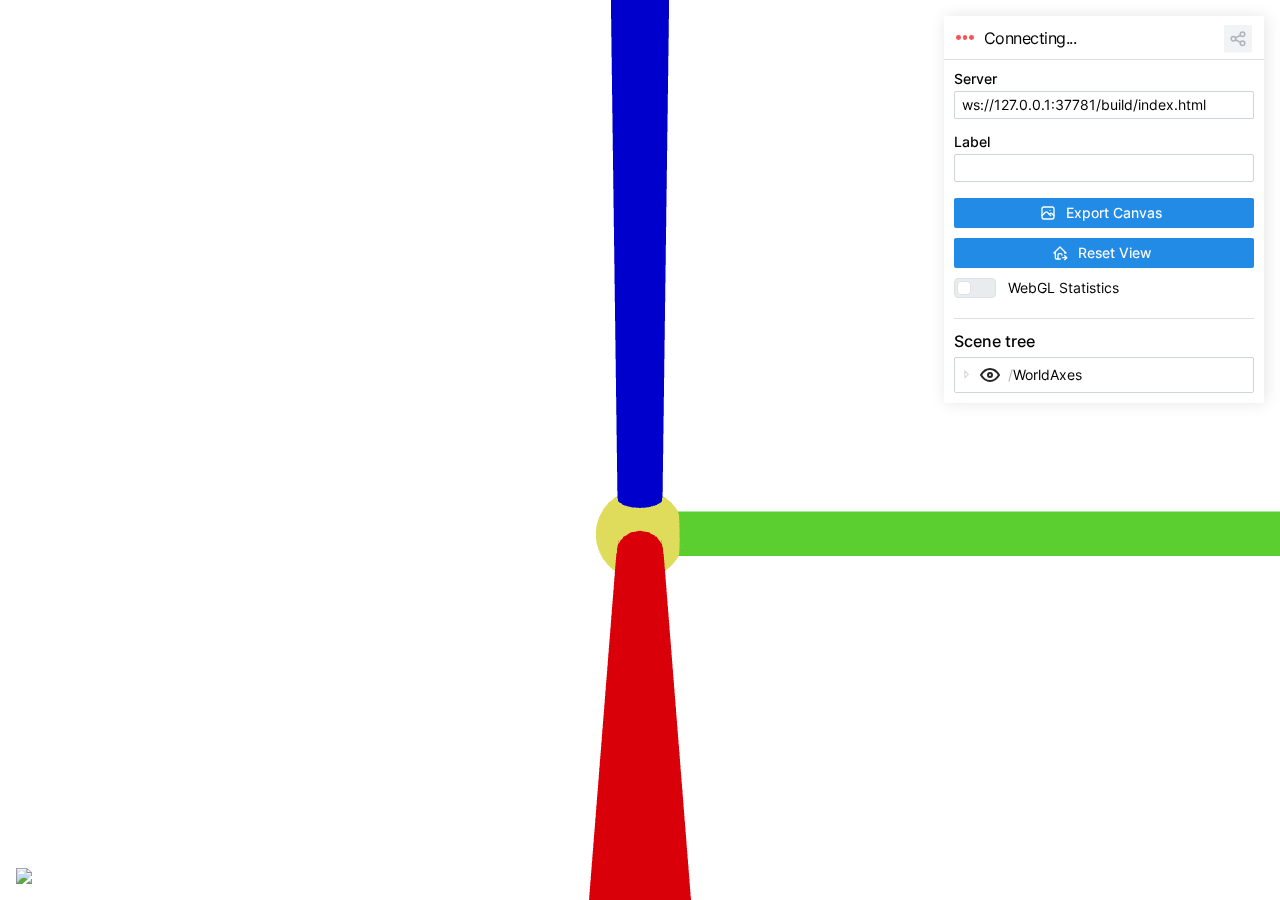
==== build/index.html @ a9a66d9d "init test" ====
<!doctype html>
<html lang="en">
  <head>
    <!-- Google tag (gtag.js) -->
    <script
      async
      src="https://www.googletagmanager.com/gtag/js?id=G-662WDGHPZZ"
    ></script>
    <script>
      window.dataLayer = window.dataLayer || [];
      function gtag() {
        dataLayer.push(arguments);
      }
      gtag("js", new Date());

      gtag("config", "G-662WDGHPZZ");
    </script>
    <meta charset="utf-8" />
    <link rel="icon" href="/build/logo.svg" />
    <meta name="viewport" content="width=device-width, initial-scale=1" />
    <meta name="theme-color" content="#000000" />
    <meta name="description" content="Viser client" />
    <!--
      manifest.json provides metadata used when your web app is installed on a
      user's mobile device or desktop. See https://developers.google.com/web/fundamentals/web-app-manifest/
    -->
    <link rel="manifest" href="/build/manifest.json" />
    <title>Viser</title>
    <script type="module" crossorigin src="/build/assets/index-DfeynTEo.js"></script>
    <link rel="stylesheet" crossorigin href="/build/assets/index-ChC0Esuk.css">
  </head>
  <body>
    <noscript>You need to enable JavaScript to run this app.</noscript>
    <div id="root"></div>
  </body>
</html>
---- build/assets/index-ChC0Esuk.css ----
*,*:before,*:after{box-sizing:border-box}input,button,textarea,select{font:inherit}button,select{text-transform:none}body{margin:0;font-family:var(--mantine-font-family);font-size:var(--mantine-font-size-md);line-height:var(--mantine-line-height);background-color:var(--mantine-color-body);color:var(--mantine-color-text);-webkit-font-smoothing:var(--mantine-webkit-font-smoothing);-moz-osx-font-smoothing:var(--mantine-moz-font-smoothing)}@media screen and (max-device-width: 31.25em){body{-webkit-text-size-adjust:100%}}@media (prefers-reduced-motion: reduce){[data-respect-reduced-motion] [data-reduce-motion]{transition:none;animation:none}}[data-mantine-color-scheme=light] .mantine-light-hidden,[data-mantine-color-scheme=dark] .mantine-dark-hidden{display:none}.mantine-focus-auto:focus-visible{outline:2px solid var(--mantine-primary-color-filled);outline-offset:calc(.125rem * var(--mantine-scale))}.mantine-focus-always:focus{outline:2px solid var(--mantine-primary-color-filled);outline-offset:calc(.125rem * var(--mantine-scale))}.mantine-focus-never:focus{outline:none}.mantine-active:active{transform:translateY(calc(.0625rem * var(--mantine-scale)))}:where([dir=rtl]) .mantine-rotate-rtl{transform:rotate(180deg)}:root{color-scheme:var(--mantine-color-scheme);--mantine-z-index-app: 100;--mantine-z-index-modal: 200;--mantine-z-index-popover: 300;--mantine-z-index-overlay: 400;--mantine-z-index-max: 9999;--mantine-scale: 1;--mantine-cursor-type: default;--mantine-webkit-font-smoothing: antialiased;--mantine-color-scheme: light dark;--mantine-moz-font-smoothing: grayscale;--mantine-color-white: #fff;--mantine-color-black: #000;--mantine-line-height: 1.55;--mantine-font-family: -apple-system, BlinkMacSystemFont, Segoe UI, Roboto, Helvetica, Arial, sans-serif, Apple Color Emoji, Segoe UI Emoji;--mantine-font-family-monospace: ui-monospace, SFMono-Regular, Menlo, Monaco, Consolas, Liberation Mono, Courier New, monospace;--mantine-font-family-headings: -apple-system, BlinkMacSystemFont, Segoe UI, Roboto, Helvetica, Arial, sans-serif, Apple Color Emoji, Segoe UI Emoji;--mantine-heading-font-weight: 700;--mantine-radius-default: calc(.25rem * var(--mantine-scale));--mantine-primary-color-0: var(--mantine-color-blue-0);--mantine-primary-color-1: var(--mantine-color-blue-1);--mantine-primary-color-2: var(--mantine-color-blue-2);--mantine-primary-color-3: var(--mantine-color-blue-3);--mantine-primary-color-4: var(--mantine-color-blue-4);--mantine-primary-color-5: var(--mantine-color-blue-5);--mantine-primary-color-6: var(--mantine-color-blue-6);--mantine-primary-color-7: var(--mantine-color-blue-7);--mantine-primary-color-8: var(--mantine-color-blue-8);--mantine-primary-color-9: var(--mantine-color-blue-9);--mantine-primary-color-filled: var(--mantine-color-blue-filled);--mantine-primary-color-filled-hover: var(--mantine-color-blue-filled-hover);--mantine-primary-color-light: var(--mantine-color-blue-light);--mantine-primary-color-light-hover: var(--mantine-color-blue-light-hover);--mantine-primary-color-light-color: var(--mantine-color-blue-light-color);--mantine-breakpoint-xs: 36em;--mantine-breakpoint-sm: 48em;--mantine-breakpoint-md: 62em;--mantine-breakpoint-lg: 75em;--mantine-breakpoint-xl: 88em;--mantine-spacing-xs: calc(.625rem * var(--mantine-scale));--mantine-spacing-sm: calc(.75rem * var(--mantine-scale));--mantine-spacing-md: calc(1rem * var(--mantine-scale));--mantine-spacing-lg: calc(1.25rem * var(--mantine-scale));--mantine-spacing-xl: calc(2rem * var(--mantine-scale));--mantine-font-size-xs: calc(.75rem * var(--mantine-scale));--mantine-font-size-sm: calc(.875rem * var(--mantine-scale));--mantine-font-size-md: calc(1rem * var(--mantine-scale));--mantine-font-size-lg: calc(1.125rem * var(--mantine-scale));--mantine-font-size-xl: calc(1.25rem * var(--mantine-scale));--mantine-line-height-xs: 1.4;--mantine-line-height-sm: 1.45;--mantine-line-height-md: 1.55;--mantine-line-height-lg: 1.6;--mantine-line-height-xl: 1.65;--mantine-shadow-xs: 0 calc(.0625rem * var(--mantine-scale)) calc(.1875rem * var(--mantine-scale)) rgba(0, 0, 0, .05), 0 calc(.0625rem * var(--mantine-scale)) calc(.125rem * var(--mantine-scale)) rgba(0, 0, 0, .1);--mantine-shadow-sm: 0 calc(.0625rem * var(--mantine-scale)) calc(.1875rem * var(--mantine-scale)) rgba(0, 0, 0, .05), rgba(0, 0, 0, .05) 0 calc(.625rem * var(--mantine-scale)) calc(.9375rem * var(--mantine-scale)) calc(-.3125rem * var(--mantine-scale)), rgba(0, 0, 0, .04) 0 calc(.4375rem * var(--mantine-scale)) calc(.4375rem * var(--mantine-scale)) calc(-.3125rem * var(--mantine-scale));--mantine-shadow-md: 0 calc(.0625rem * var(--mantine-scale)) calc(.1875rem * var(--mantine-scale)) rgba(0, 0, 0, .05), rgba(0, 0, 0, .05) 0 calc(1.25rem * var(--mantine-scale)) calc(1.5625rem * var(--mantine-scale)) calc(-.3125rem * var(--mantine-scale)), rgba(0, 0, 0, .04) 0 calc(.625rem * var(--mantine-scale)) calc(.625rem * var(--mantine-scale)) calc(-.3125rem * var(--mantine-scale));--mantine-shadow-lg: 0 calc(.0625rem * var(--mantine-scale)) calc(.1875rem * var(--mantine-scale)) rgba(0, 0, 0, .05), rgba(0, 0, 0, .05) 0 calc(1.75rem * var(--mantine-scale)) calc(1.4375rem * var(--mantine-scale)) calc(-.4375rem * var(--mantine-scale)), rgba(0, 0, 0, .04) 0 calc(.75rem * var(--mantine-scale)) calc(.75rem * var(--mantine-scale)) calc(-.4375rem * var(--mantine-scale));--mantine-shadow-xl: 0 calc(.0625rem * var(--mantine-scale)) calc(.1875rem * var(--mantine-scale)) rgba(0, 0, 0, .05), rgba(0, 0, 0, .05) 0 calc(2.25rem * var(--mantine-scale)) calc(1.75rem * var(--mantine-scale)) calc(-.4375rem * var(--mantine-scale)), rgba(0, 0, 0, .04) 0 calc(1.0625rem * var(--mantine-scale)) calc(1.0625rem * var(--mantine-scale)) calc(-.4375rem * var(--mantine-scale));--mantine-radius-xs: calc(.125rem * var(--mantine-scale));--mantine-radius-sm: calc(.25rem * var(--mantine-scale));--mantine-radius-md: calc(.5rem * var(--mantine-scale));--mantine-radius-lg: calc(1rem * var(--mantine-scale));--mantine-radius-xl: calc(2rem * var(--mantine-scale));--mantine-color-dark-0: #c9c9c9;--mantine-color-dark-1: #b8b8b8;--mantine-color-dark-2: #828282;--mantine-color-dark-3: #696969;--mantine-color-dark-4: #424242;--mantine-color-dark-5: #3b3b3b;--mantine-color-dark-6: #2e2e2e;--mantine-color-dark-7: #242424;--mantine-color-dark-8: #1f1f1f;--mantine-color-dark-9: #141414;--mantine-color-gray-0: #f8f9fa;--mantine-color-gray-1: #f1f3f5;--mantine-color-gray-2: #e9ecef;--mantine-color-gray-3: #dee2e6;--mantine-color-gray-4: #ced4da;--mantine-color-gray-5: #adb5bd;--mantine-color-gray-6: #868e96;--mantine-color-gray-7: #495057;--mantine-color-gray-8: #343a40;--mantine-color-gray-9: #212529;--mantine-color-red-0: #fff5f5;--mantine-color-red-1: #ffe3e3;--mantine-color-red-2: #ffc9c9;--mantine-color-red-3: #ffa8a8;--mantine-color-red-4: #ff8787;--mantine-color-red-5: #ff6b6b;--mantine-color-red-6: #fa5252;--mantine-color-red-7: #f03e3e;--mantine-color-red-8: #e03131;--mantine-color-red-9: #c92a2a;--mantine-color-pink-0: #fff0f6;--mantine-color-pink-1: #ffdeeb;--mantine-color-pink-2: #fcc2d7;--mantine-color-pink-3: #faa2c1;--mantine-color-pink-4: #f783ac;--mantine-color-pink-5: #f06595;--mantine-color-pink-6: #e64980;--mantine-color-pink-7: #d6336c;--mantine-color-pink-8: #c2255c;--mantine-color-pink-9: #a61e4d;--mantine-color-grape-0: #f8f0fc;--mantine-color-grape-1: #f3d9fa;--mantine-color-grape-2: #eebefa;--mantine-color-grape-3: #e599f7;--mantine-color-grape-4: #da77f2;--mantine-color-grape-5: #cc5de8;--mantine-color-grape-6: #be4bdb;--mantine-color-grape-7: #ae3ec9;--mantine-color-grape-8: #9c36b5;--mantine-color-grape-9: #862e9c;--mantine-color-violet-0: #f3f0ff;--mantine-color-violet-1: #e5dbff;--mantine-color-violet-2: #d0bfff;--mantine-color-violet-3: #b197fc;--mantine-color-violet-4: #9775fa;--mantine-color-violet-5: #845ef7;--mantine-color-violet-6: #7950f2;--mantine-color-violet-7: #7048e8;--mantine-color-violet-8: #6741d9;--mantine-color-violet-9: #5f3dc4;--mantine-color-indigo-0: #edf2ff;--mantine-color-indigo-1: #dbe4ff;--mantine-color-indigo-2: #bac8ff;--mantine-color-indigo-3: #91a7ff;--mantine-color-indigo-4: #748ffc;--mantine-color-indigo-5: #5c7cfa;--mantine-color-indigo-6: #4c6ef5;--mantine-color-indigo-7: #4263eb;--mantine-color-indigo-8: #3b5bdb;--mantine-color-indigo-9: #364fc7;--mantine-color-blue-0: #e7f5ff;--mantine-color-blue-1: #d0ebff;--mantine-color-blue-2: #a5d8ff;--mantine-color-blue-3: #74c0fc;--mantine-color-blue-4: #4dabf7;--mantine-color-blue-5: #339af0;--mantine-color-blue-6: #228be6;--mantine-color-blue-7: #1c7ed6;--mantine-color-blue-8: #1971c2;--mantine-color-blue-9: #1864ab;--mantine-color-cyan-0: #e3fafc;--mantine-color-cyan-1: #c5f6fa;--mantine-color-cyan-2: #99e9f2;--mantine-color-cyan-3: #66d9e8;--mantine-color-cyan-4: #3bc9db;--mantine-color-cyan-5: #22b8cf;--mantine-color-cyan-6: #15aabf;--mantine-color-cyan-7: #1098ad;--mantine-color-cyan-8: #0c8599;--mantine-color-cyan-9: #0b7285;--mantine-color-teal-0: #e6fcf5;--mantine-color-teal-1: #c3fae8;--mantine-color-teal-2: #96f2d7;--mantine-color-teal-3: #63e6be;--mantine-color-teal-4: #38d9a9;--mantine-color-teal-5: #20c997;--mantine-color-teal-6: #12b886;--mantine-color-teal-7: #0ca678;--mantine-color-teal-8: #099268;--mantine-color-teal-9: #087f5b;--mantine-color-green-0: #ebfbee;--mantine-color-green-1: #d3f9d8;--mantine-color-green-2: #b2f2bb;--mantine-color-green-3: #8ce99a;--mantine-color-green-4: #69db7c;--mantine-color-green-5: #51cf66;--mantine-color-green-6: #40c057;--mantine-color-green-7: #37b24d;--mantine-color-green-8: #2f9e44;--mantine-color-green-9: #2b8a3e;--mantine-color-lime-0: #f4fce3;--mantine-color-lime-1: #e9fac8;--mantine-color-lime-2: #d8f5a2;--mantine-color-lime-3: #c0eb75;--mantine-color-lime-4: #a9e34b;--mantine-color-lime-5: #94d82d;--mantine-color-lime-6: #82c91e;--mantine-color-lime-7: #74b816;--mantine-color-lime-8: #66a80f;--mantine-color-lime-9: #5c940d;--mantine-color-yellow-0: #fff9db;--mantine-color-yellow-1: #fff3bf;--mantine-color-yellow-2: #ffec99;--mantine-color-yellow-3: #ffe066;--mantine-color-yellow-4: #ffd43b;--mantine-color-yellow-5: #fcc419;--mantine-color-yellow-6: #fab005;--mantine-color-yellow-7: #f59f00;--mantine-color-yellow-8: #f08c00;--mantine-color-yellow-9: #e67700;--mantine-color-orange-0: #fff4e6;--mantine-color-orange-1: #ffe8cc;--mantine-color-orange-2: #ffd8a8;--mantine-color-orange-3: #ffc078;--mantine-color-orange-4: #ffa94d;--mantine-color-orange-5: #ff922b;--mantine-color-orange-6: #fd7e14;--mantine-color-orange-7: #f76707;--mantine-color-orange-8: #e8590c;--mantine-color-orange-9: #d9480f;--mantine-h1-font-size: calc(2.125rem * var(--mantine-scale));--mantine-h1-line-height: 1.3;--mantine-h1-font-weight: 700;--mantine-h2-font-size: calc(1.625rem * var(--mantine-scale));--mantine-h2-line-height: 1.35;--mantine-h2-font-weight: 700;--mantine-h3-font-size: calc(1.375rem * var(--mantine-scale));--mantine-h3-line-height: 1.4;--mantine-h3-font-weight: 700;--mantine-h4-font-size: calc(1.125rem * var(--mantine-scale));--mantine-h4-line-height: 1.45;--mantine-h4-font-weight: 700;--mantine-h5-font-size: calc(1rem * var(--mantine-scale));--mantine-h5-line-height: 1.5;--mantine-h5-font-weight: 700;--mantine-h6-font-size: calc(.875rem * var(--mantine-scale));--mantine-h6-line-height: 1.5;--mantine-h6-font-weight: 700}:root[data-mantine-color-scheme=dark]{--mantine-color-scheme: dark;--mantine-primary-color-contrast: var(--mantine-color-white);--mantine-color-bright: var(--mantine-color-white);--mantine-color-text: var(--mantine-color-dark-0);--mantine-color-body: var(--mantine-color-dark-7);--mantine-color-error: var(--mantine-color-red-8);--mantine-color-placeholder: var(--mantine-color-dark-3);--mantine-color-anchor: var(--mantine-color-blue-4);--mantine-color-default: var(--mantine-color-dark-6);--mantine-color-default-hover: var(--mantine-color-dark-5);--mantine-color-default-color: var(--mantine-color-white);--mantine-color-default-border: var(--mantine-color-dark-4);--mantine-color-dimmed: var(--mantine-color-dark-2);--mantine-color-dark-text: var(--mantine-color-dark-4);--mantine-color-dark-filled: var(--mantine-color-dark-8);--mantine-color-dark-filled-hover: var(--mantine-color-dark-7);--mantine-color-dark-light: rgba(36, 36, 36, .15);--mantine-color-dark-light-hover: rgba(36, 36, 36, .2);--mantine-color-dark-light-color: var(--mantine-color-dark-3);--mantine-color-dark-outline: var(--mantine-color-dark-4);--mantine-color-dark-outline-hover: rgba(36, 36, 36, .05);--mantine-color-gray-text: var(--mantine-color-gray-4);--mantine-color-gray-filled: var(--mantine-color-gray-8);--mantine-color-gray-filled-hover: var(--mantine-color-gray-9);--mantine-color-gray-light: rgba(134, 142, 150, .15);--mantine-color-gray-light-hover: rgba(134, 142, 150, .2);--mantine-color-gray-light-color: var(--mantine-color-gray-3);--mantine-color-gray-outline: var(--mantine-color-gray-4);--mantine-color-gray-outline-hover: rgba(206, 212, 218, .05);--mantine-color-red-text: var(--mantine-color-red-4);--mantine-color-red-filled: var(--mantine-color-red-8);--mantine-color-red-filled-hover: var(--mantine-color-red-9);--mantine-color-red-light: rgba(250, 82, 82, .15);--mantine-color-red-light-hover: rgba(250, 82, 82, .2);--mantine-color-red-light-color: var(--mantine-color-red-3);--mantine-color-red-outline: var(--mantine-color-red-4);--mantine-color-red-outline-hover: rgba(255, 135, 135, .05);--mantine-color-pink-text: var(--mantine-color-pink-4);--mantine-color-pink-filled: var(--mantine-color-pink-8);--mantine-color-pink-filled-hover: var(--mantine-color-pink-9);--mantine-color-pink-light: rgba(230, 73, 128, .15);--mantine-color-pink-light-hover: rgba(230, 73, 128, .2);--mantine-color-pink-light-color: var(--mantine-color-pink-3);--mantine-color-pink-outline: var(--mantine-color-pink-4);--mantine-color-pink-outline-hover: rgba(247, 131, 172, .05);--mantine-color-grape-text: var(--mantine-color-grape-4);--mantine-color-grape-filled: var(--mantine-color-grape-8);--mantine-color-grape-filled-hover: var(--mantine-color-grape-9);--mantine-color-grape-light: rgba(190, 75, 219, .15);--mantine-color-grape-light-hover: rgba(190, 75, 219, .2);--mantine-color-grape-light-color: var(--mantine-color-grape-3);--mantine-color-grape-outline: var(--mantine-color-grape-4);--mantine-color-grape-outline-hover: rgba(218, 119, 242, .05);--mantine-color-violet-text: var(--mantine-color-violet-4);--mantine-color-violet-filled: var(--mantine-color-violet-8);--mantine-color-violet-filled-hover: var(--mantine-color-violet-9);--mantine-color-violet-light: rgba(121, 80, 242, .15);--mantine-color-violet-light-hover: rgba(121, 80, 242, .2);--mantine-color-violet-light-color: var(--mantine-color-violet-3);--mantine-color-violet-outline: var(--mantine-color-violet-4);--mantine-color-violet-outline-hover: rgba(151, 117, 250, .05);--mantine-color-indigo-text: var(--mantine-color-indigo-4);--mantine-color-indigo-filled: var(--mantine-color-indigo-8);--mantine-color-indigo-filled-hover: var(--mantine-color-indigo-9);--mantine-color-indigo-light: rgba(76, 110, 245, .15);--mantine-color-indigo-light-hover: rgba(76, 110, 245, .2);--mantine-color-indigo-light-color: var(--mantine-color-indigo-3);--mantine-color-indigo-outline: var(--mantine-color-indigo-4);--mantine-color-indigo-outline-hover: rgba(116, 143, 252, .05);--mantine-color-blue-text: var(--mantine-color-blue-4);--mantine-color-blue-filled: var(--mantine-color-blue-8);--mantine-color-blue-filled-hover: var(--mantine-color-blue-9);--mantine-color-blue-light: rgba(34, 139, 230, .15);--mantine-color-blue-light-hover: rgba(34, 139, 230, .2);--mantine-color-blue-light-color: var(--mantine-color-blue-3);--mantine-color-blue-outline: var(--mantine-color-blue-4);--mantine-color-blue-outline-hover: rgba(77, 171, 247, .05);--mantine-color-cyan-text: var(--mantine-color-cyan-4);--mantine-color-cyan-filled: var(--mantine-color-cyan-8);--mantine-color-cyan-filled-hover: var(--mantine-color-cyan-9);--mantine-color-cyan-light: rgba(21, 170, 191, .15);--mantine-color-cyan-light-hover: rgba(21, 170, 191, .2);--mantine-color-cyan-light-color: var(--mantine-color-cyan-3);--mantine-color-cyan-outline: var(--mantine-color-cyan-4);--mantine-color-cyan-outline-hover: rgba(59, 201, 219, .05);--mantine-color-teal-text: var(--mantine-color-teal-4);--mantine-color-teal-filled: var(--mantine-color-teal-8);--mantine-color-teal-filled-hover: var(--mantine-color-teal-9);--mantine-color-teal-light: rgba(18, 184, 134, .15);--mantine-color-teal-light-hover: rgba(18, 184, 134, .2);--mantine-color-teal-light-color: var(--mantine-color-teal-3);--mantine-color-teal-outline: var(--mantine-color-teal-4);--mantine-color-teal-outline-hover: rgba(56, 217, 169, .05);--mantine-color-green-text: var(--mantine-color-green-4);--mantine-color-green-filled: var(--mantine-color-green-8);--mantine-color-green-filled-hover: var(--mantine-color-green-9);--mantine-color-green-light: rgba(64, 192, 87, .15);--mantine-color-green-light-hover: rgba(64, 192, 87, .2);--mantine-color-green-light-color: var(--mantine-color-green-3);--mantine-color-green-outline: var(--mantine-color-green-4);--mantine-color-green-outline-hover: rgba(105, 219, 124, .05);--mantine-color-lime-text: var(--mantine-color-lime-4);--mantine-color-lime-filled: var(--mantine-color-lime-8);--mantine-color-lime-filled-hover: var(--mantine-color-lime-9);--mantine-color-lime-light: rgba(130, 201, 30, .15);--mantine-color-lime-light-hover: rgba(130, 201, 30, .2);--mantine-color-lime-light-color: var(--mantine-color-lime-3);--mantine-color-lime-outline: var(--mantine-color-lime-4);--mantine-color-lime-outline-hover: rgba(169, 227, 75, .05);--mantine-color-yellow-text: var(--mantine-color-yellow-4);--mantine-color-yellow-filled: var(--mantine-color-yellow-8);--mantine-color-yellow-filled-hover: var(--mantine-color-yellow-9);--mantine-color-yellow-light: rgba(250, 176, 5, .15);--mantine-color-yellow-light-hover: rgba(250, 176, 5, .2);--mantine-color-yellow-light-color: var(--mantine-color-yellow-3);--mantine-color-yellow-outline: var(--mantine-color-yellow-4);--mantine-color-yellow-outline-hover: rgba(255, 212, 59, .05);--mantine-color-orange-text: var(--mantine-color-orange-4);--mantine-color-orange-filled: var(--mantine-color-orange-8);--mantine-color-orange-filled-hover: var(--mantine-color-orange-9);--mantine-color-orange-light: rgba(253, 126, 20, .15);--mantine-color-orange-light-hover: rgba(253, 126, 20, .2);--mantine-color-orange-light-color: var(--mantine-color-orange-3);--mantine-color-orange-outline: var(--mantine-color-orange-4);--mantine-color-orange-outline-hover: rgba(255, 169, 77, .05)}:root[data-mantine-color-scheme=light]{--mantine-color-scheme: light;--mantine-color-bright: var(--mantine-color-black);--mantine-color-text: var(--mantine-color-black);--mantine-color-body: var(--mantine-color-white);--mantine-primary-color-contrast: var(--mantine-color-white);--mantine-color-error: var(--mantine-color-red-6);--mantine-color-placeholder: var(--mantine-color-gray-5);--mantine-color-anchor: var(--mantine-primary-color-filled);--mantine-color-default: var(--mantine-color-white);--mantine-color-default-hover: var(--mantine-color-gray-0);--mantine-color-default-color: var(--mantine-color-gray-9);--mantine-color-default-border: var(--mantine-color-gray-4);--mantine-color-dimmed: var(--mantine-color-gray-6);--mantine-color-dark-text: var(--mantine-color-dark-filled);--mantine-color-dark-filled: var(--mantine-color-dark-6);--mantine-color-dark-filled-hover: var(--mantine-color-dark-7);--mantine-color-dark-light: rgba(56, 56, 56, .1);--mantine-color-dark-light-hover: rgba(56, 56, 56, .12);--mantine-color-dark-light-color: var(--mantine-color-dark-6);--mantine-color-dark-outline: var(--mantine-color-dark-6);--mantine-color-dark-outline-hover: rgba(56, 56, 56, .05);--mantine-color-gray-text: var(--mantine-color-gray-filled);--mantine-color-gray-filled: var(--mantine-color-gray-6);--mantine-color-gray-filled-hover: var(--mantine-color-gray-7);--mantine-color-gray-light: rgba(134, 142, 150, .1);--mantine-color-gray-light-hover: rgba(134, 142, 150, .12);--mantine-color-gray-light-color: var(--mantine-color-gray-6);--mantine-color-gray-outline: var(--mantine-color-gray-6);--mantine-color-gray-outline-hover: rgba(134, 142, 150, .05);--mantine-color-red-text: var(--mantine-color-red-filled);--mantine-color-red-filled: var(--mantine-color-red-6);--mantine-color-red-filled-hover: var(--mantine-color-red-7);--mantine-color-red-light: rgba(250, 82, 82, .1);--mantine-color-red-light-hover: rgba(250, 82, 82, .12);--mantine-color-red-light-color: var(--mantine-color-red-6);--mantine-color-red-outline: var(--mantine-color-red-6);--mantine-color-red-outline-hover: rgba(250, 82, 82, .05);--mantine-color-pink-text: var(--mantine-color-pink-filled);--mantine-color-pink-filled: var(--mantine-color-pink-6);--mantine-color-pink-filled-hover: var(--mantine-color-pink-7);--mantine-color-pink-light: rgba(230, 73, 128, .1);--mantine-color-pink-light-hover: rgba(230, 73, 128, .12);--mantine-color-pink-light-color: var(--mantine-color-pink-6);--mantine-color-pink-outline: var(--mantine-color-pink-6);--mantine-color-pink-outline-hover: rgba(230, 73, 128, .05);--mantine-color-grape-text: var(--mantine-color-grape-filled);--mantine-color-grape-filled: var(--mantine-color-grape-6);--mantine-color-grape-filled-hover: var(--mantine-color-grape-7);--mantine-color-grape-light: rgba(190, 75, 219, .1);--mantine-color-grape-light-hover: rgba(190, 75, 219, .12);--mantine-color-grape-light-color: var(--mantine-color-grape-6);--mantine-color-grape-outline: var(--mantine-color-grape-6);--mantine-color-grape-outline-hover: rgba(190, 75, 219, .05);--mantine-color-violet-text: var(--mantine-color-violet-filled);--mantine-color-violet-filled: var(--mantine-color-violet-6);--mantine-color-violet-filled-hover: var(--mantine-color-violet-7);--mantine-color-violet-light: rgba(121, 80, 242, .1);--mantine-color-violet-light-hover: rgba(121, 80, 242, .12);--mantine-color-violet-light-color: var(--mantine-color-violet-6);--mantine-color-violet-outline: var(--mantine-color-violet-6);--mantine-color-violet-outline-hover: rgba(121, 80, 242, .05);--mantine-color-indigo-text: var(--mantine-color-indigo-filled);--mantine-color-indigo-filled: var(--mantine-color-indigo-6);--mantine-color-indigo-filled-hover: var(--mantine-color-indigo-7);--mantine-color-indigo-light: rgba(76, 110, 245, .1);--mantine-color-indigo-light-hover: rgba(76, 110, 245, .12);--mantine-color-indigo-light-color: var(--mantine-color-indigo-6);--mantine-color-indigo-outline: var(--mantine-color-indigo-6);--mantine-color-indigo-outline-hover: rgba(76, 110, 245, .05);--mantine-color-blue-text: var(--mantine-color-blue-filled);--mantine-color-blue-filled: var(--mantine-color-blue-6);--mantine-color-blue-filled-hover: var(--mantine-color-blue-7);--mantine-color-blue-light: rgba(34, 139, 230, .1);--mantine-color-blue-light-hover: rgba(34, 139, 230, .12);--mantine-color-blue-light-color: var(--mantine-color-blue-6);--mantine-color-blue-outline: var(--mantine-color-blue-6);--mantine-color-blue-outline-hover: rgba(34, 139, 230, .05);--mantine-color-cyan-text: var(--mantine-color-cyan-filled);--mantine-color-cyan-filled: var(--mantine-color-cyan-6);--mantine-color-cyan-filled-hover: var(--mantine-color-cyan-7);--mantine-color-cyan-light: rgba(21, 170, 191, .1);--mantine-color-cyan-light-hover: rgba(21, 170, 191, .12);--mantine-color-cyan-light-color: var(--mantine-color-cyan-6);--mantine-color-cyan-outline: var(--mantine-color-cyan-6);--mantine-color-cyan-outline-hover: rgba(21, 170, 191, .05);--mantine-color-teal-text: var(--mantine-color-teal-filled);--mantine-color-teal-filled: var(--mantine-color-teal-6);--mantine-color-teal-filled-hover: var(--mantine-color-teal-7);--mantine-color-teal-light: rgba(18, 184, 134, .1);--mantine-color-teal-light-hover: rgba(18, 184, 134, .12);--mantine-color-teal-light-color: var(--mantine-color-teal-6);--mantine-color-teal-outline: var(--mantine-color-teal-6);--mantine-color-teal-outline-hover: rgba(18, 184, 134, .05);--mantine-color-green-text: var(--mantine-color-green-filled);--mantine-color-green-filled: var(--mantine-color-green-6);--mantine-color-green-filled-hover: var(--mantine-color-green-7);--mantine-color-green-light: rgba(64, 192, 87, .1);--mantine-color-green-light-hover: rgba(64, 192, 87, .12);--mantine-color-green-light-color: var(--mantine-color-green-6);--mantine-color-green-outline: var(--mantine-color-green-6);--mantine-color-green-outline-hover: rgba(64, 192, 87, .05);--mantine-color-lime-text: var(--mantine-color-lime-filled);--mantine-color-lime-filled: var(--mantine-color-lime-6);--mantine-color-lime-filled-hover: var(--mantine-color-lime-7);--mantine-color-lime-light: rgba(130, 201, 30, .1);--mantine-color-lime-light-hover: rgba(130, 201, 30, .12);--mantine-color-lime-light-color: var(--mantine-color-lime-6);--mantine-color-lime-outline: var(--mantine-color-lime-6);--mantine-color-lime-outline-hover: rgba(130, 201, 30, .05);--mantine-color-yellow-text: var(--mantine-color-yellow-filled);--mantine-color-yellow-filled: var(--mantine-color-yellow-6);--mantine-color-yellow-filled-hover: var(--mantine-color-yellow-7);--mantine-color-yellow-light: rgba(250, 176, 5, .1);--mantine-color-yellow-light-hover: rgba(250, 176, 5, .12);--mantine-color-yellow-light-color: var(--mantine-color-yellow-6);--mantine-color-yellow-outline: var(--mantine-color-yellow-6);--mantine-color-yellow-outline-hover: rgba(250, 176, 5, .05);--mantine-color-orange-text: var(--mantine-color-orange-filled);--mantine-color-orange-filled: var(--mantine-color-orange-6);--mantine-color-orange-filled-hover: var(--mantine-color-orange-7);--mantine-color-orange-light: rgba(253, 126, 20, .1);--mantine-color-orange-light-hover: rgba(253, 126, 20, .12);--mantine-color-orange-light-color: var(--mantine-color-orange-6);--mantine-color-orange-outline: var(--mantine-color-orange-6);--mantine-color-orange-outline-hover: rgba(253, 126, 20, .05)}.m_d57069b5{--scrollarea-scrollbar-size: calc(.75rem * var(--mantine-scale));position:relative;overflow:hidden}.m_c0783ff9{scrollbar-width:none;-ms-overflow-style:none;-webkit-overflow-scrolling:touch;width:100%;height:100%}.m_c0783ff9::-webkit-scrollbar{display:none}.m_c0783ff9:where([data-scrollbars=xy],[data-scrollbars=y]):where([data-offset-scrollbars=xy],[data-offset-scrollbars=y]){padding-inline-end:var(--scrollarea-scrollbar-size);padding-inline-start:unset}.m_c0783ff9:where([data-scrollbars=xy],[data-scrollbars=x]):where([data-offset-scrollbars=xy],[data-offset-scrollbars=x]){padding-bottom:var(--scrollarea-scrollbar-size)}.m_f8f631dd{min-width:100%;display:table}.m_c44ba933{-webkit-user-select:none;user-select:none;touch-action:none;box-sizing:border-box;transition:background-color .15s ease,opacity .15s ease;padding:calc(var(--scrollarea-scrollbar-size) / 5);display:flex;background-color:transparent;flex-direction:row}@media (hover: hover){:where([data-mantine-color-scheme=light]) .m_c44ba933:hover{background-color:var(--mantine-color-gray-0)}:where([data-mantine-color-scheme=light]) .m_c44ba933:hover>.m_d8b5e363{background-color:#00000080}:where([data-mantine-color-scheme=dark]) .m_c44ba933:hover{background-color:var(--mantine-color-dark-8)}:where([data-mantine-color-scheme=dark]) .m_c44ba933:hover>.m_d8b5e363{background-color:#ffffff80}}@media (hover: none){:where([data-mantine-color-scheme=light]) .m_c44ba933:active{background-color:var(--mantine-color-gray-0)}:where([data-mantine-color-scheme=light]) .m_c44ba933:active>.m_d8b5e363{background-color:#00000080}:where([data-mantine-color-scheme=dark]) .m_c44ba933:active{background-color:var(--mantine-color-dark-8)}:where([data-mantine-color-scheme=dark]) .m_c44ba933:active>.m_d8b5e363{background-color:#ffffff80}}.m_c44ba933:where([data-hidden],[data-state=hidden]){display:none}.m_c44ba933:where([data-orientation=vertical]){width:var(--scrollarea-scrollbar-size);top:0;bottom:var(--sa-corner-width);inset-inline-end:0}.m_c44ba933:where([data-orientation=horizontal]){height:var(--scrollarea-scrollbar-size);flex-direction:column;bottom:0;inset-inline-start:0;inset-inline-end:var(--sa-corner-width)}.m_d8b5e363{flex:1;border-radius:var(--scrollarea-scrollbar-size);position:relative;transition:background-color .15s ease;overflow:hidden}.m_d8b5e363:before{content:'""';position:absolute;top:50%;left:50%;transform:translate(-50%,-50%);width:100%;height:100%;min-width:calc(2.75rem * var(--mantine-scale));min-height:calc(2.75rem * var(--mantine-scale))}:where([data-mantine-color-scheme=light]) .m_d8b5e363{background-color:#0006}:where([data-mantine-color-scheme=dark]) .m_d8b5e363{background-color:#fff6}.m_21657268{position:absolute;opacity:0;transition:opacity .15s ease;display:block;inset-inline-end:0;bottom:0}:where([data-mantine-color-scheme=light]) .m_21657268{background-color:var(--mantine-color-gray-0)}:where([data-mantine-color-scheme=dark]) .m_21657268{background-color:var(--mantine-color-dark-8)}.m_21657268:where([data-hovered]){opacity:1}.m_21657268:where([data-hidden]){display:none}.m_87cf2631{background-color:transparent;cursor:pointer;border:0;padding:0;appearance:none;font-size:var(--mantine-font-size-md);text-align:left;text-decoration:none;color:inherit;touch-action:manipulation;-webkit-tap-highlight-color:transparent}:where([dir=rtl]) .m_87cf2631{text-align:right}.m_515a97f8{border:0;clip:rect(0 0 0 0);height:calc(.0625rem * var(--mantine-scale));width:calc(.0625rem * var(--mantine-scale));margin:calc(-.0625rem * var(--mantine-scale));overflow:hidden;padding:0;position:absolute;white-space:nowrap}.m_1b7284a3{--paper-radius: var(--mantine-radius-default);outline:0;-webkit-tap-highlight-color:transparent;display:block;touch-action:manipulation;text-decoration:none;border-radius:var(--paper-radius);box-shadow:var(--paper-shadow);background-color:var(--mantine-color-body)}:where([data-mantine-color-scheme=light]) .m_1b7284a3:where([data-with-border]){border:1px solid var(--mantine-color-gray-3)}:where([data-mantine-color-scheme=dark]) .m_1b7284a3:where([data-with-border]){border:1px solid var(--mantine-color-dark-4)}.m_38a85659{position:absolute;border:1px solid var(--popover-border-color);padding:var(--mantine-spacing-sm) var(--mantine-spacing-md);box-shadow:var(--popover-shadow, none);border-radius:var(--popover-radius, var(--mantine-radius-default))}.m_38a85659:focus{outline:none}:where([data-mantine-color-scheme=light]) .m_38a85659{--popover-border-color: var(--mantine-color-gray-2);background-color:var(--mantine-color-white)}:where([data-mantine-color-scheme=dark]) .m_38a85659{--popover-border-color: var(--mantine-color-dark-4);background-color:var(--mantine-color-dark-6)}.m_a31dc6c1{background-color:inherit;border:1px solid var(--popover-border-color);z-index:1}.m_5ae2e3c{--loader-size-xs: calc(1.125rem * var(--mantine-scale));--loader-size-sm: calc(1.375rem * var(--mantine-scale));--loader-size-md: calc(2.25rem * var(--mantine-scale));--loader-size-lg: calc(2.75rem * var(--mantine-scale));--loader-size-xl: calc(3.625rem * var(--mantine-scale));--loader-size: var(--loader-size-md);--loader-color: var(--mantine-primary-color-filled)}@keyframes m_5d2b3b9d{0%{transform:scale(.6);opacity:0}50%,to{transform:scale(1)}}.m_7a2bd4cd{position:relative;width:var(--loader-size);height:var(--loader-size);display:flex;gap:calc(var(--loader-size) / 5)}.m_870bb79{flex:1;background:var(--loader-color);animation:m_5d2b3b9d 1.2s cubic-bezier(0,.5,.5,1) infinite;border-radius:calc(.125rem * var(--mantine-scale))}.m_870bb79:nth-of-type(1){animation-delay:-.24s}.m_870bb79:nth-of-type(2){animation-delay:-.12s}.m_870bb79:nth-of-type(3){animation-delay:0}@keyframes m_aac34a1{0%,to{transform:scale(1);opacity:1}50%{transform:scale(.6);opacity:.5}}.m_4e3f22d7{display:flex;justify-content:center;align-items:center;gap:calc(var(--loader-size) / 10);position:relative;width:var(--loader-size);height:var(--loader-size)}.m_870c4af{width:calc(var(--loader-size) / 3 - var(--loader-size) / 15);height:calc(var(--loader-size) / 3 - var(--loader-size) / 15);border-radius:50%;background:var(--loader-color);animation:m_aac34a1 .8s infinite linear}.m_870c4af:nth-child(2){animation-delay:.4s}@keyframes m_f8e89c4b{0%{transform:rotate(0)}to{transform:rotate(360deg)}}.m_b34414df{display:inline-block;width:var(--loader-size);height:var(--loader-size)}.m_b34414df:after{content:"";display:block;width:var(--loader-size);height:var(--loader-size);border-radius:calc(625rem * var(--mantine-scale));border-width:calc(var(--loader-size) / 8);border-style:solid;border-color:var(--loader-color) var(--loader-color) var(--loader-color) transparent;animation:m_f8e89c4b 1.2s linear infinite}.m_8d3f4000{--ai-size-xs: calc(1.125rem * var(--mantine-scale));--ai-size-sm: calc(1.375rem * var(--mantine-scale));--ai-size-md: calc(1.75rem * var(--mantine-scale));--ai-size-lg: calc(2.125rem * var(--mantine-scale));--ai-size-xl: calc(2.75rem * var(--mantine-scale));--ai-size-input-xs: calc(1.875rem * var(--mantine-scale));--ai-size-input-sm: calc(2.25rem * var(--mantine-scale));--ai-size-input-md: calc(2.625rem * var(--mantine-scale));--ai-size-input-lg: calc(3.125rem * var(--mantine-scale));--ai-size-input-xl: calc(3.75rem * var(--mantine-scale));--ai-size: var(--ai-size-md);--ai-color: var(--mantine-color-white);line-height:1;display:inline-flex;align-items:center;justify-content:center;position:relative;-webkit-user-select:none;user-select:none;overflow:hidden;width:var(--ai-size);height:var(--ai-size);min-width:var(--ai-size);min-height:var(--ai-size);border-radius:var(--ai-radius, var(--mantine-radius-default));background:var(--ai-bg, var(--mantine-primary-color-filled));color:var(--ai-color, var(--mantine-color-white));border:var(--ai-bd, calc(.0625rem * var(--mantine-scale)) solid transparent);cursor:pointer}@media (hover: hover){.m_8d3f4000:hover:where(:not([data-loading],:disabled,[data-disabled])){background-color:var(--ai-hover, var(--mantine-primary-color-filled-hover));color:var(--ai-hover-color, var(--ai-color))}}@media (hover: none){.m_8d3f4000:active:where(:not([data-loading],:disabled,[data-disabled])){background-color:var(--ai-hover, var(--mantine-primary-color-filled-hover));color:var(--ai-hover-color, var(--ai-color))}}.m_8d3f4000[data-loading]{cursor:not-allowed}.m_8d3f4000[data-loading] .m_8d3afb97{opacity:0;transform:translateY(100%)}.m_8d3f4000:where(:disabled:not([data-loading]),[data-disabled]:not([data-loading])){cursor:not-allowed;border:calc(.0625rem * var(--mantine-scale)) solid transparent}:where([data-mantine-color-scheme=light]) .m_8d3f4000:where(:disabled:not([data-loading]),[data-disabled]:not([data-loading])){background-color:var(--mantine-color-gray-1);color:var(--mantine-color-gray-5)}:where([data-mantine-color-scheme=dark]) .m_8d3f4000:where(:disabled:not([data-loading]),[data-disabled]:not([data-loading])){background-color:var(--mantine-color-dark-6);color:var(--mantine-color-dark-3)}.m_8d3f4000:where(:disabled:not([data-loading]),[data-disabled]:not([data-loading])):active{transform:none}.m_302b9fb1{inset:calc(-.0625rem * var(--mantine-scale));position:absolute;border-radius:var(--ai-radius, var(--mantine-radius-default));display:flex;align-items:center;justify-content:center}:where([data-mantine-color-scheme=light]) .m_302b9fb1{background-color:#ffffff59}:where([data-mantine-color-scheme=dark]) .m_302b9fb1{background-color:#00000059}.m_1a0f1b21{--ai-border-width: calc(.0625rem * var(--mantine-scale));display:flex}.m_1a0f1b21 :where(*):focus{position:relative;z-index:1}.m_1a0f1b21[data-orientation=horizontal]{flex-direction:row}.m_1a0f1b21[data-orientation=horizontal] .m_8d3f4000:not(:only-child):first-child{border-end-end-radius:0;border-start-end-radius:0;border-inline-end-width:calc(var(--ai-border-width) / 2)}.m_1a0f1b21[data-orientation=horizontal] .m_8d3f4000:not(:only-child):last-child{border-end-start-radius:0;border-start-start-radius:0;border-inline-start-width:calc(var(--ai-border-width) / 2)}.m_1a0f1b21[data-orientation=horizontal] .m_8d3f4000:not(:only-child):not(:first-child):not(:last-child){border-radius:0;border-inline-width:calc(var(--ai-border-width) / 2)}.m_1a0f1b21[data-orientation=vertical]{flex-direction:column}.m_1a0f1b21[data-orientation=vertical] .m_8d3f4000:not(:only-child):first-child{border-end-start-radius:0;border-end-end-radius:0;border-bottom-width:calc(var(--ai-border-width) / 2)}.m_1a0f1b21[data-orientation=vertical] .m_8d3f4000:not(:only-child):last-child{border-start-start-radius:0;border-start-end-radius:0;border-top-width:calc(var(--ai-border-width) / 2)}.m_1a0f1b21[data-orientation=vertical] .m_8d3f4000:not(:only-child):not(:first-child):not(:last-child){border-radius:0;border-bottom-width:calc(var(--ai-border-width) / 2);border-top-width:calc(var(--ai-border-width) / 2)}.m_8d3afb97{display:flex;align-items:center;justify-content:center;transition:transform .15s ease,opacity .1s ease;width:100%;height:100%}.m_86a44da5{--cb-size-xs: calc(1.125rem * var(--mantine-scale));--cb-size-sm: calc(1.375rem * var(--mantine-scale));--cb-size-md: calc(1.75rem * var(--mantine-scale));--cb-size-lg: calc(2.125rem * var(--mantine-scale));--cb-size-xl: calc(2.75rem * var(--mantine-scale));--cb-size: var(--cb-size-md);--cb-icon-size: 70%;--cb-radius: var(--mantine-radius-default);line-height:1;display:inline-flex;align-items:center;justify-content:center;position:relative;-webkit-user-select:none;user-select:none;width:var(--cb-size);height:var(--cb-size);min-width:var(--cb-size);min-height:var(--cb-size);border-radius:var(--cb-radius)}:where([data-mantine-color-scheme=light]) .m_86a44da5{color:var(--mantine-color-gray-7)}:where([data-mantine-color-scheme=dark]) .m_86a44da5{color:var(--mantine-color-dark-1)}.m_86a44da5[data-disabled],.m_86a44da5:disabled{cursor:not-allowed;opacity:.6}@media (hover: hover){:where([data-mantine-color-scheme=light]) .m_220c80f2:not([data-disabled],:disabled):hover{background-color:var(--mantine-color-gray-0)}:where([data-mantine-color-scheme=dark]) .m_220c80f2:not([data-disabled],:disabled):hover{background-color:var(--mantine-color-dark-6)}}@media (hover: none){:where([data-mantine-color-scheme=light]) .m_220c80f2:not([data-disabled],:disabled):active{background-color:var(--mantine-color-gray-0)}:where([data-mantine-color-scheme=dark]) .m_220c80f2:not([data-disabled],:disabled):active{background-color:var(--mantine-color-dark-6)}}.m_4081bf90{display:flex;flex-direction:row;flex-wrap:var(--group-wrap, wrap);justify-content:var(--group-justify, flex-start);align-items:var(--group-align, center);gap:var(--group-gap, var(--mantine-spacing-md))}.m_4081bf90:where([data-grow])>*{flex-grow:1;max-width:var(--group-child-width)}.m_9814e45f{inset:0;position:absolute;background:var(--overlay-bg, rgba(0, 0, 0, .6));backdrop-filter:var(--overlay-filter);-webkit-backdrop-filter:var(--overlay-filter);border-radius:var(--overlay-radius, 0);z-index:var(--overlay-z-index)}.m_9814e45f:where([data-fixed]){position:fixed}.m_9814e45f:where([data-center]){display:flex;align-items:center;justify-content:center}.m_615af6c9{line-height:1;padding:0;margin:0;font-weight:400;font-size:var(--mantine-font-size-md)}.m_b5489c3c{display:flex;justify-content:space-between;align-items:center;padding:var(--mb-padding, var(--mantine-spacing-md));padding-inline-end:calc(var(--mb-padding, var(--mantine-spacing-md)) - calc(.3125rem * var(--mantine-scale)));position:sticky;top:0;background-color:var(--mantine-color-body);z-index:1000;min-height:calc(3.75rem * var(--mantine-scale))}.m_60c222c7{position:fixed;width:100%;top:0;bottom:0;z-index:var(--mb-z-index);pointer-events:none}.m_fd1ab0aa{pointer-events:all;box-shadow:var(--mb-shadow, var(--mantine-shadow-xl))}.m_606cb269{margin-inline-start:auto}.m_5df29311{padding:var(--mb-padding, var(--mantine-spacing-md));padding-top:var(--mb-padding, var(--mantine-spacing-md))}.m_5df29311:where(:not(:only-child)){padding-top:0}.m_6c018570{position:relative;margin-top:var(--input-margin-top, 0rem);margin-bottom:var(--input-margin-bottom, 0rem);--input-height-xs: calc(1.875rem * var(--mantine-scale));--input-height-sm: calc(2.25rem * var(--mantine-scale));--input-height-md: calc(2.625rem * var(--mantine-scale));--input-height-lg: calc(3.125rem * var(--mantine-scale));--input-height-xl: calc(3.75rem * var(--mantine-scale));--input-padding-y-xs: calc(.3125rem * var(--mantine-scale));--input-padding-y-sm: calc(.375rem * var(--mantine-scale));--input-padding-y-md: calc(.5rem * var(--mantine-scale));--input-padding-y-lg: calc(.625rem * var(--mantine-scale));--input-padding-y-xl: calc(.8125rem * var(--mantine-scale));--input-height: var(--input-height-sm);--input-radius: var(--mantine-radius-default);--input-cursor: text;--input-text-align: left;--input-line-height: calc(var(--input-height) - calc(.125rem * var(--mantine-scale)));--input-padding: calc(var(--input-height) / 3);--input-padding-inline-start: var(--input-padding);--input-padding-inline-end: var(--input-padding);--input-placeholder-color: var(--mantine-color-placeholder);--input-color: var(--mantine-color-text);--input-left-section-size: var(--input-left-section-width, calc(var(--input-height) - calc(.125rem * var(--mantine-scale))));--input-right-section-size: var( --input-right-section-width, calc(var(--input-height) - calc(.125rem * var(--mantine-scale))) );--input-size: var(--input-height);--section-y: calc(.0625rem * var(--mantine-scale));--left-section-start: calc(.0625rem * var(--mantine-scale));--left-section-border-radius: var(--input-radius) 0 0 var(--input-radius);--right-section-end: calc(.0625rem * var(--mantine-scale));--right-section-border-radius: 0 var(--input-radius) var(--input-radius) 0}.m_6c018570[data-variant=unstyled]{--input-padding: 0;--input-padding-y: 0;--input-padding-inline-start: 0;--input-padding-inline-end: 0}.m_6c018570[data-pointer]{--input-cursor: pointer}.m_6c018570[data-multiline]{--input-padding-y-xs: calc(.28125rem * var(--mantine-scale));--input-padding-y-sm: calc(.34375rem * var(--mantine-scale));--input-padding-y-md: calc(.4375rem * var(--mantine-scale));--input-padding-y-lg: calc(.59375rem * var(--mantine-scale));--input-padding-y-xl: calc(.8125rem * var(--mantine-scale));--input-size: auto;--input-line-height: var(--mantine-line-height);--input-padding-y: var(--input-padding-y-sm)}.m_6c018570[data-with-left-section]{--input-padding-inline-start: var(--input-left-section-size)}.m_6c018570[data-with-right-section]{--input-padding-inline-end: var(--input-right-section-size)}[data-mantine-color-scheme=light] .m_6c018570{--input-disabled-bg: var(--mantine-color-gray-1);--input-disabled-color: var(--mantine-color-gray-6)}[data-mantine-color-scheme=light] .m_6c018570[data-variant=default]{--input-bd: var(--mantine-color-gray-4);--input-bg: var(--mantine-color-white);--input-bd-focus: var(--mantine-primary-color-filled)}[data-mantine-color-scheme=light] .m_6c018570[data-variant=filled]{--input-bd: transparent;--input-bg: var(--mantine-color-gray-1);--input-bd-focus: var(--mantine-primary-color-filled)}[data-mantine-color-scheme=light] .m_6c018570[data-variant=unstyled]{--input-bd: transparent;--input-bg: transparent;--input-bd-focus: transparent}[data-mantine-color-scheme=dark] .m_6c018570{--input-disabled-bg: var(--mantine-color-dark-6);--input-disabled-color: var(--mantine-color-dark-2)}[data-mantine-color-scheme=dark] .m_6c018570[data-variant=default]{--input-bd: var(--mantine-color-dark-4);--input-bg: var(--mantine-color-dark-6);--input-bd-focus: var(--mantine-primary-color-filled)}[data-mantine-color-scheme=dark] .m_6c018570[data-variant=filled]{--input-bd: transparent;--input-bg: var(--mantine-color-dark-5);--input-bd-focus: var(--mantine-primary-color-filled)}[data-mantine-color-scheme=dark] .m_6c018570[data-variant=unstyled]{--input-bd: transparent;--input-bg: transparent;--input-bd-focus: transparent}[data-mantine-color-scheme] .m_6c018570[data-error]:not([data-variant=unstyled]){--input-bd: var(--mantine-color-error)}[data-mantine-color-scheme] .m_6c018570[data-error]{--input-color: var(--mantine-color-error);--input-placeholder-color: var(--mantine-color-error);--input-section-color: var(--mantine-color-error)}:where([dir=rtl]) .m_6c018570{--input-text-align: right;--left-section-border-radius: 0 var(--input-radius) var(--input-radius) 0;--right-section-border-radius: var(--input-radius) 0 0 var(--input-radius)}.m_8fb7ebe7{-webkit-tap-highlight-color:transparent;appearance:none;resize:var(--input-resize, none);display:block;width:100%;transition:border-color .1s ease;text-align:var(--input-text-align);color:var(--input-color);border:1px solid var(--input-bd);background-color:var(--input-bg);font-family:var(--input-font-family, var(--mantine-font-family));height:var(--input-size);min-height:var(--input-height);line-height:var(--input-line-height);font-size:var(--input-fz, var(--input-fz, var(--mantine-font-size-sm)));border-radius:var(--input-radius);padding-inline-start:var(--input-padding-inline-start);padding-inline-end:var(--input-padding-inline-end);padding-top:var(--input-padding-y, 0rem);padding-bottom:var(--input-padding-y, 0rem);cursor:var(--input-cursor);overflow:var(--input-overflow)}.m_8fb7ebe7[data-no-overflow]{--input-overflow: hidden}.m_8fb7ebe7[data-monospace]{--input-font-family: var(--mantine-font-family-monospace);--input-fz: calc(var(--input-fz, var(--mantine-font-size-sm)) - calc(.125rem * var(--mantine-scale)))}.m_8fb7ebe7:focus,.m_8fb7ebe7:focus-within{outline:none;--input-bd: var(--input-bd-focus)}[data-error] .m_8fb7ebe7:focus,[data-error] .m_8fb7ebe7:focus-within{--input-bd: var(--mantine-color-error)}.m_8fb7ebe7::placeholder{color:var(--input-placeholder-color);opacity:1}.m_8fb7ebe7::-webkit-inner-spin-button,.m_8fb7ebe7::-webkit-outer-spin-button,.m_8fb7ebe7::-webkit-search-decoration,.m_8fb7ebe7::-webkit-search-cancel-button,.m_8fb7ebe7::-webkit-search-results-button,.m_8fb7ebe7::-webkit-search-results-decoration{appearance:none}.m_8fb7ebe7[type=number]{-moz-appearance:textfield}.m_8fb7ebe7:disabled,.m_8fb7ebe7[data-disabled]{cursor:not-allowed;opacity:.6;background-color:var(--input-disabled-bg);color:var(--input-disabled-color)}.m_8fb7ebe7:has(input:disabled){cursor:not-allowed;opacity:.6;background-color:var(--input-disabled-bg);color:var(--input-disabled-color)}.m_82577fc2{pointer-events:var(--section-pointer-events);position:absolute;z-index:1;inset-inline-start:var(--section-start);inset-inline-end:var(--section-end);bottom:var(--section-y);top:var(--section-y);display:flex;align-items:center;justify-content:center;width:var(--section-size);border-radius:var(--section-border-radius);color:var(--input-section-color, var(--mantine-color-dimmed))}.m_82577fc2[data-position=right]{--section-pointer-events: var(--input-right-section-pointer-events);--section-end: var(--right-section-end);--section-size: var(--input-right-section-size);--section-border-radius: var(--right-section-border-radius)}.m_82577fc2[data-position=left]{--section-pointer-events: var(--input-left-section-pointer-events);--section-start: var(--left-section-start);--section-size: var(--input-left-section-size);--section-border-radius: var(--left-section-border-radius)}.m_88bacfd0{color:var(--input-placeholder-color, var(--mantine-color-placeholder))}[data-error] .m_88bacfd0{--input-placeholder-color: var(--input-color, var(--mantine-color-placeholder))}.m_46b77525{line-height:var(--mantine-line-height)}.m_8fdc1311{display:inline-block;font-weight:500;word-break:break-word;cursor:default;-webkit-tap-highlight-color:transparent;font-size:var(--input-label-size, var(--mantine-font-size-sm))}.m_78a94662{color:var(--input-asterisk-color, var(--mantine-color-error))}.m_8f816625,.m_fe47ce59{word-wrap:break-word;line-height:1.2;display:block;margin:0;padding:0}.m_8f816625{color:var(--mantine-color-error);font-size:var(--input-error-size, calc(var(--mantine-font-size-sm) - calc(.125rem * var(--mantine-scale))))}.m_fe47ce59{color:var(--mantine-color-dimmed);font-size:var(--input-description-size, calc(var(--mantine-font-size-sm) - calc(.125rem * var(--mantine-scale))))}.m_8bffd616{display:flex}.m_96b553a6{--transition-duration: .15s;top:0;left:0;position:absolute;z-index:0;transition-property:transform,width,height;transition-timing-function:ease;transition-duration:0ms}.m_96b553a6:where([data-initialized]){transition-duration:var(--transition-duration)}.m_96b553a6:where([data-hidden]){background-color:red;display:none}.m_9bdbb667{--accordion-radius: var(--mantine-radius-default)}.m_df78851f{word-break:break-word}.m_4ba554d4{padding:var(--mantine-spacing-md);padding-top:calc(var(--mantine-spacing-xs) / 2)}.m_8fa820a0{margin:0;padding:0}.m_4ba585b8{width:100%;display:flex;align-items:center;flex-direction:row-reverse;padding-inline:var(--mantine-spacing-md);opacity:1;cursor:pointer;background-color:transparent}.m_4ba585b8:where([data-chevron-position=left]){flex-direction:row;padding-inline-start:0}:where([data-mantine-color-scheme=light]) .m_4ba585b8{color:var(--mantine-color-black)}:where([data-mantine-color-scheme=dark]) .m_4ba585b8{color:var(--mantine-color-dark-0)}.m_4ba585b8:where(:disabled,[data-disabled]){opacity:.4;cursor:not-allowed}@media (hover: hover){:where([data-mantine-color-scheme=light]) .m_6939a5e9:where(:not(:disabled,[data-disabled])):hover,:where([data-mantine-color-scheme=light]) .m_4271d21b:where(:not(:disabled,[data-disabled])):hover{background-color:var(--mantine-color-gray-0)}:where([data-mantine-color-scheme=dark]) .m_6939a5e9:where(:not(:disabled,[data-disabled])):hover,:where([data-mantine-color-scheme=dark]) .m_4271d21b:where(:not(:disabled,[data-disabled])):hover{background-color:var(--mantine-color-dark-6)}}@media (hover: none){:where([data-mantine-color-scheme=light]) .m_6939a5e9:where(:not(:disabled,[data-disabled])):active,:where([data-mantine-color-scheme=light]) .m_4271d21b:where(:not(:disabled,[data-disabled])):active{background-color:var(--mantine-color-gray-0)}:where([data-mantine-color-scheme=dark]) .m_6939a5e9:where(:not(:disabled,[data-disabled])):active,:where([data-mantine-color-scheme=dark]) .m_4271d21b:where(:not(:disabled,[data-disabled])):active{background-color:var(--mantine-color-dark-6)}}.m_df3ffa0f{color:inherit;font-weight:400;flex:1;overflow:hidden;text-overflow:ellipsis;padding-top:var(--mantine-spacing-sm);padding-bottom:var(--mantine-spacing-sm)}.m_3f35ae96{display:flex;align-items:center;justify-content:flex-start;transition:transform var(--accordion-transition-duration, .2s) ease;width:var(--accordion-chevron-size, calc(.9375rem * var(--mantine-scale)));min-width:var(--accordion-chevron-size, calc(.9375rem * var(--mantine-scale)));transform:rotate(0)}.m_3f35ae96:where([data-rotate]){transform:rotate(180deg)}.m_3f35ae96:where([data-position=left]){margin-inline-end:var(--mantine-spacing-md);margin-inline-start:var(--mantine-spacing-md)}.m_9bd771fe{display:flex;align-items:center;justify-content:center;margin-inline-end:var(--mantine-spacing-sm)}.m_9bd771fe:where([data-chevron-position=left]){margin-inline-end:0;margin-inline-start:var(--mantine-spacing-lg)}:where([data-mantine-color-scheme=light]) .m_9bd7b098{--item-border-color: var(--mantine-color-gray-3);--item-filled-color: var(--mantine-color-gray-0)}:where([data-mantine-color-scheme=dark]) .m_9bd7b098{--item-border-color: var(--mantine-color-dark-4);--item-filled-color: var(--mantine-color-dark-6)}.m_fe19b709{border-bottom:1px solid var(--item-border-color)}.m_1f921b3b{border:1px solid var(--item-border-color);transition:background-color .15s ease}.m_1f921b3b:where([data-active]){background-color:var(--item-filled-color)}.m_1f921b3b:first-of-type{border-start-start-radius:var(--accordion-radius);border-start-end-radius:var(--accordion-radius)}.m_1f921b3b:first-of-type>[data-accordion-control]{border-start-start-radius:var(--accordion-radius);border-start-end-radius:var(--accordion-radius)}.m_1f921b3b:last-of-type{border-end-start-radius:var(--accordion-radius);border-end-end-radius:var(--accordion-radius)}.m_1f921b3b:last-of-type>[data-accordion-control]{border-end-start-radius:var(--accordion-radius);border-end-end-radius:var(--accordion-radius)}.m_1f921b3b+.m_1f921b3b{border-top:0}.m_2cdf939a{border-radius:var(--accordion-radius)}.m_2cdf939a:where([data-active]){background-color:var(--item-filled-color)}.m_9f59b069{background-color:var(--item-filled-color);border-radius:var(--accordion-radius);border:calc(.0625rem * var(--mantine-scale)) solid transparent;transition:background-color .15s ease}.m_9f59b069[data-active]{border-color:var(--item-border-color)}:where([data-mantine-color-scheme=light]) .m_9f59b069[data-active]{background-color:var(--mantine-color-white)}:where([data-mantine-color-scheme=dark]) .m_9f59b069[data-active]{background-color:var(--mantine-color-dark-7)}.m_9f59b069+.m_9f59b069{margin-top:var(--mantine-spacing-md)}.m_7f854edf{position:fixed;z-index:var(--affix-z-index);inset-inline-start:var(--affix-left);inset-inline-end:var(--affix-right);top:var(--affix-top);bottom:var(--affix-bottom)}.m_66836ed3{--alert-radius: var(--mantine-radius-default);--alert-bg: var(--mantine-primary-color-light);--alert-bd: calc(.0625rem * var(--mantine-scale)) solid transparent;--alert-color: var(--mantine-primary-color-light-color);padding:var(--mantine-spacing-md) var(--mantine-spacing-md);border-radius:var(--alert-radius);position:relative;overflow:hidden;background-color:var(--alert-bg);border:var(--alert-bd);color:var(--alert-color)}.m_a5d60502{display:flex}.m_667c2793{flex:1;display:flex;flex-direction:column;gap:var(--mantine-spacing-xs)}.m_6a03f287{display:flex;align-items:center;justify-content:space-between;font-size:var(--mantine-font-size-sm);font-weight:700}.m_6a03f287:where([data-with-close-button]){padding-inline-end:var(--mantine-spacing-md)}.m_698f4f23{display:block;overflow:hidden;text-overflow:ellipsis}.m_667f2a6a{line-height:1;width:calc(1.25rem * var(--mantine-scale));height:calc(1.25rem * var(--mantine-scale));display:flex;align-items:center;justify-content:flex-start;margin-inline-end:var(--mantine-spacing-md);margin-top:calc(.0625rem * var(--mantine-scale))}.m_7fa78076{text-overflow:ellipsis;overflow:hidden;font-size:var(--mantine-font-size-sm)}:where([data-mantine-color-scheme=light]) .m_7fa78076{color:var(--mantine-color-black)}:where([data-mantine-color-scheme=dark]) .m_7fa78076{color:var(--mantine-color-white)}.m_7fa78076:where([data-variant=filled]){color:var(--alert-color)}.m_7fa78076:where([data-variant=white]){color:var(--mantine-color-black)}.m_87f54839{width:calc(1.25rem * var(--mantine-scale));height:calc(1.25rem * var(--mantine-scale));color:var(--alert-color)}.m_b6d8b162{-webkit-tap-highlight-color:transparent;text-decoration:none;font-size:var(--text-fz, var(--mantine-font-size-md));line-height:var(--text-lh, var(--mantine-line-height-md));font-weight:400;margin:0;padding:0;color:var(--text-color)}.m_b6d8b162:where([data-truncate]){overflow:hidden;text-overflow:ellipsis;white-space:nowrap}.m_b6d8b162:where([data-truncate=start]){direction:rtl;text-align:right}:where([dir=rtl]) .m_b6d8b162:where([data-truncate=start]){direction:ltr;text-align:left}.m_b6d8b162:where([data-variant=gradient]){background-image:var(--text-gradient);background-clip:text;-webkit-background-clip:text;-webkit-text-fill-color:transparent}.m_b6d8b162:where([data-line-clamp]){overflow:hidden;text-overflow:ellipsis;display:-webkit-box;-webkit-line-clamp:var(--text-line-clamp);-webkit-box-orient:vertical}.m_b6d8b162:where([data-inherit]){line-height:inherit;font-weight:inherit;font-size:inherit}.m_b6d8b162:where([data-inline]){line-height:1}.m_849cf0da{color:var(--mantine-color-anchor);text-decoration:none;appearance:none;border:none;display:inline;padding:0;margin:0;background-color:transparent;cursor:pointer}@media (hover: hover){.m_849cf0da:where([data-underline=hover]):hover{text-decoration:underline}}@media (hover: none){.m_849cf0da:where([data-underline=hover]):active{text-decoration:underline}}.m_849cf0da:where([data-underline=always]){text-decoration:underline}.m_89ab340[data-resizing]{--app-shell-transition-duration: 0ms !important}.m_89ab340[data-disabled]{--app-shell-header-offset: 0rem !important;--app-shell-navbar-offset: 0rem !important}[data-mantine-color-scheme=light] .m_89ab340{--app-shell-border-color: var(--mantine-color-gray-3)}[data-mantine-color-scheme=dark] .m_89ab340{--app-shell-border-color: var(--mantine-color-dark-4)}.m_45252eee,.m_9cdde9a,.m_3b16f56b,.m_8983817,.m_3840c879{transition-duration:var(--app-shell-transition-duration);transition-timing-function:var(--app-shell-transition-timing-function)}.m_45252eee,.m_9cdde9a{position:fixed;display:flex;flex-direction:column;top:var(--app-shell-header-offset, 0rem);height:calc(100dvh - var(--app-shell-header-offset, 0rem) - var(--app-shell-footer-offset, 0rem));background-color:var(--mantine-color-body);transition-property:transform,top,height}:where([data-layout=alt]) .m_45252eee,:where([data-layout=alt]) .m_9cdde9a{top:0rem;height:100dvh}.m_45252eee{inset-inline-start:0;width:var(--app-shell-navbar-width);transition-property:transform,top,height;transform:var(--app-shell-navbar-transform);z-index:var(--app-shell-navbar-z-index)}:where([dir=rtl]) .m_45252eee{transform:var(--app-shell-navbar-transform-rtl)}.m_45252eee:where([data-with-border]){border-inline-end:1px solid var(--app-shell-border-color)}.m_9cdde9a{inset-inline-end:0;width:var(--app-shell-aside-width);transform:var(--app-shell-aside-transform);z-index:var(--app-shell-aside-z-index)}:where([dir=rtl]) .m_9cdde9a{transform:var(--app-shell-aside-transform-rtl)}.m_9cdde9a:where([data-with-border]){border-inline-start:1px solid var(--app-shell-border-color)}.m_8983817{padding-inline-start:calc(var(--app-shell-navbar-offset, 0rem) + var(--app-shell-padding));padding-inline-end:calc(var(--app-shell-aside-offset, 0rem) + var(--app-shell-padding));padding-top:calc(var(--app-shell-header-offset, 0rem) + var(--app-shell-padding));padding-bottom:calc(var(--app-shell-footer-offset, 0rem) + var(--app-shell-padding));min-height:100dvh;transition-property:padding}.m_3b16f56b,.m_3840c879{position:fixed;inset-inline:0;transition-property:transform,left,right;background-color:var(--mantine-color-body)}:where([data-layout=alt]) .m_3b16f56b,:where([data-layout=alt]) .m_3840c879{inset-inline-start:var(--app-shell-navbar-offset, 0rem);inset-inline-end:var(--app-shell-aside-offset, 0rem)}.m_3b16f56b{top:0;height:var(--app-shell-header-height);background-color:var(--mantine-color-body);transform:var(--app-shell-header-transform);z-index:var(--app-shell-header-z-index)}.m_3b16f56b:where([data-with-border]){border-bottom:1px solid var(--app-shell-border-color)}.m_3840c879{bottom:0;height:calc(var(--app-shell-footer-height) + env(safe-area-inset-bottom));padding-bottom:env(safe-area-inset-bottom);transform:var(--app-shell-footer-transform);z-index:var(--app-shell-footer-z-index)}.m_3840c879:where([data-with-border]){border-top:1px solid var(--app-shell-border-color)}.m_6dcfc7c7{flex-grow:0}.m_6dcfc7c7:where([data-grow]){flex-grow:1}.m_71ac47fc{--ar-ratio: 1;position:relative;max-width:100%}.m_71ac47fc:before{content:"";height:0;display:block;padding-bottom:calc((1 / var(--ar-ratio)) * 100%)}.m_71ac47fc:after{content:"";display:table;clear:both}.m_71ac47fc>:where(*:not(style)){position:absolute;inset:0;width:100%;height:100%;display:flex;align-items:center;justify-content:center}.m_71ac47fc>:where(img,video){object-fit:cover}.m_88b62a41{--combobox-padding: calc(.25rem * var(--mantine-scale));padding:var(--combobox-padding)}.m_88b62a41[data-hidden]{display:none}.m_88b62a41,.m_b2821a6e{--combobox-option-padding-xs: calc(.25rem * var(--mantine-scale)) calc(.5rem * var(--mantine-scale));--combobox-option-padding-sm: calc(.375rem * var(--mantine-scale)) calc(.625rem * var(--mantine-scale));--combobox-option-padding-md: calc(.5rem * var(--mantine-scale)) calc(.75rem * var(--mantine-scale));--combobox-option-padding-lg: calc(.625rem * var(--mantine-scale)) calc(1rem * var(--mantine-scale));--combobox-option-padding-xl: calc(.875rem * var(--mantine-scale)) calc(1.25rem * var(--mantine-scale));--combobox-option-padding: var(--combobox-option-padding-sm)}.m_92253aa5{padding:var(--combobox-option-padding);font-size:var(--combobox-option-fz, var(--mantine-font-size-sm));border-radius:var(--mantine-radius-default);background-color:transparent;color:inherit;cursor:pointer;word-break:break-word}.m_92253aa5:where([data-combobox-selected]){background-color:var(--mantine-primary-color-filled);color:var(--mantine-color-white)}.m_92253aa5:where([data-combobox-disabled]){cursor:not-allowed;opacity:.35}@media (hover: hover){:where([data-mantine-color-scheme=light]) .m_92253aa5:hover:where(:not([data-combobox-selected],[data-combobox-disabled])){background-color:var(--mantine-color-gray-0)}:where([data-mantine-color-scheme=dark]) .m_92253aa5:hover:where(:not([data-combobox-selected],[data-combobox-disabled])){background-color:var(--mantine-color-dark-7)}}@media (hover: none){:where([data-mantine-color-scheme=light]) .m_92253aa5:active:where(:not([data-combobox-selected],[data-combobox-disabled])){background-color:var(--mantine-color-gray-0)}:where([data-mantine-color-scheme=dark]) .m_92253aa5:active:where(:not([data-combobox-selected],[data-combobox-disabled])){background-color:var(--mantine-color-dark-7)}}.m_985517d8{margin-inline:calc(var(--combobox-padding) * -1);margin-top:calc(var(--combobox-padding) * -1);width:calc(100% + var(--combobox-padding) * 2);border-top-width:0;border-inline-width:0;border-end-start-radius:0;border-end-end-radius:0;margin-bottom:var(--combobox-padding);position:relative}:where([data-mantine-color-scheme=light]) .m_985517d8,:where([data-mantine-color-scheme=light]) .m_985517d8:focus{border-color:var(--mantine-color-gray-2)}:where([data-mantine-color-scheme=dark]) .m_985517d8,:where([data-mantine-color-scheme=dark]) .m_985517d8:focus{border-color:var(--mantine-color-dark-4)}:where([data-mantine-color-scheme=light]) .m_985517d8{background-color:var(--mantine-color-white)}:where([data-mantine-color-scheme=dark]) .m_985517d8{background-color:var(--mantine-color-dark-7)}.m_2530cd1d{font-size:var(--combobox-option-fz, var(--mantine-font-size-sm));text-align:center;padding:var(--combobox-option-padding);color:var(--mantine-color-dimmed)}.m_858f94bd,.m_82b967cb{font-size:var(--combobox-option-fz, var(--mantine-font-size-sm));border:0 solid transparent;margin-inline:calc(var(--combobox-padding) * -1);padding:var(--combobox-option-padding)}:where([data-mantine-color-scheme=light]) .m_858f94bd,:where([data-mantine-color-scheme=light]) .m_82b967cb{border-color:var(--mantine-color-gray-2)}:where([data-mantine-color-scheme=dark]) .m_858f94bd,:where([data-mantine-color-scheme=dark]) .m_82b967cb{border-color:var(--mantine-color-dark-4)}.m_82b967cb{border-top-width:calc(.0625rem * var(--mantine-scale));margin-top:var(--combobox-padding);margin-bottom:calc(var(--combobox-padding) * -1)}.m_858f94bd{border-bottom-width:calc(.0625rem * var(--mantine-scale));margin-bottom:var(--combobox-padding);margin-top:calc(var(--combobox-padding) * -1)}.m_254f3e4f:has(.m_2bb2e9e5:only-child){display:none}.m_2bb2e9e5{color:var(--mantine-color-dimmed);font-size:calc(var(--combobox-option-fz, var(--mantine-font-size-sm)) * .85);padding:var(--combobox-option-padding);font-weight:500;position:relative;display:flex;align-items:center}.m_2bb2e9e5:after{content:"";flex:1;inset-inline:0;height:calc(.0625rem * var(--mantine-scale));margin-inline-start:var(--mantine-spacing-xs)}:where([data-mantine-color-scheme=light]) .m_2bb2e9e5:after{background-color:var(--mantine-color-gray-2)}:where([data-mantine-color-scheme=dark]) .m_2bb2e9e5:after{background-color:var(--mantine-color-dark-4)}.m_2bb2e9e5:only-child{display:none}.m_2943220b{--combobox-chevron-size-xs: calc(.875rem * var(--mantine-scale));--combobox-chevron-size-sm: calc(1.125rem * var(--mantine-scale));--combobox-chevron-size-md: calc(1.25rem * var(--mantine-scale));--combobox-chevron-size-lg: calc(1.5rem * var(--mantine-scale));--combobox-chevron-size-xl: calc(1.75rem * var(--mantine-scale));--combobox-chevron-size: var(--combobox-chevron-size-sm);width:var(--combobox-chevron-size);height:var(--combobox-chevron-size)}:where([data-mantine-color-scheme=light]) .m_2943220b{color:var(--mantine-color-gray-6)}:where([data-mantine-color-scheme=dark]) .m_2943220b{color:var(--mantine-color-dark-3)}.m_2943220b:where([data-error]){color:var(--mantine-color-error)}.m_390b5f4{display:flex;align-items:center;gap:calc(.5rem * var(--mantine-scale))}.m_390b5f4:where([data-reverse]){justify-content:space-between}.m_8ee53fc2{opacity:.4;width:.8em;min-width:.8em;height:.8em}:where([data-combobox-selected]) .m_8ee53fc2{opacity:1}.m_5f75b09e{--label-lh-xs: calc(1rem * var(--mantine-scale));--label-lh-sm: calc(1.25rem * var(--mantine-scale));--label-lh-md: calc(1.5rem * var(--mantine-scale));--label-lh-lg: calc(1.875rem * var(--mantine-scale));--label-lh-xl: calc(2.25rem * var(--mantine-scale));--label-lh: var(--label-lh-sm)}.m_5f75b09e[data-label-position=left]{--label-order: 1;--label-offset-end: var(--mantine-spacing-sm);--label-offset-start: 0}.m_5f75b09e[data-label-position=right]{--label-order: 2;--label-offset-end: 0;--label-offset-start: var(--mantine-spacing-sm)}.m_5f6e695e{display:flex}.m_d3ea56bb{--label-cursor: var(--mantine-cursor-type);-webkit-tap-highlight-color:transparent;display:inline-flex;flex-direction:column;font-size:var(--label-fz, var(--mantine-font-size-sm));line-height:var(--label-lh);cursor:var(--label-cursor);order:var(--label-order)}fieldset:disabled .m_d3ea56bb,.m_d3ea56bb[data-disabled]{--label-cursor: not-allowed}.m_8ee546b8{cursor:var(--label-cursor);color:inherit;padding-inline-start:var(--label-offset-start);padding-inline-end:var(--label-offset-end)}:where([data-mantine-color-scheme=light]) fieldset:disabled .m_8ee546b8,:where([data-mantine-color-scheme=light]) .m_8ee546b8:where([data-disabled]){color:var(--mantine-color-gray-5)}:where([data-mantine-color-scheme=dark]) fieldset:disabled .m_8ee546b8,:where([data-mantine-color-scheme=dark]) .m_8ee546b8:where([data-disabled]){color:var(--mantine-color-dark-3)}.m_328f68c0,.m_8e8a99cc{margin-top:calc(var(--mantine-spacing-xs) / 2);padding-inline-start:var(--label-offset-start);padding-inline-end:var(--label-offset-end)}.m_bf2d988c{--checkbox-size-xs: calc(1rem * var(--mantine-scale));--checkbox-size-sm: calc(1.25rem * var(--mantine-scale));--checkbox-size-md: calc(1.5rem * var(--mantine-scale));--checkbox-size-lg: calc(1.875rem * var(--mantine-scale));--checkbox-size-xl: calc(2.25rem * var(--mantine-scale));--checkbox-size: var(--checkbox-size-sm);--checkbox-color: var(--mantine-primary-color-filled);--checkbox-icon-color: var(--mantine-color-white)}.m_26062bec{position:relative;width:var(--checkbox-size);height:var(--checkbox-size);order:1}.m_26062bec:where([data-label-position=left]){order:2}.m_26063560{appearance:none;border:calc(.0625rem * var(--mantine-scale)) solid transparent;width:var(--checkbox-size);height:var(--checkbox-size);border-radius:var(--checkbox-radius, var(--mantine-radius-default));padding:0;display:block;margin:0;transition:border-color .1s ease,background-color .1s ease;cursor:var(--mantine-cursor-type);-webkit-tap-highlight-color:transparent}:where([data-mantine-color-scheme=light]) .m_26063560{background-color:var(--mantine-color-white);border-color:var(--mantine-color-gray-4)}:where([data-mantine-color-scheme=dark]) .m_26063560{background-color:var(--mantine-color-dark-6);border-color:var(--mantine-color-dark-4)}.m_26063560:where([data-error]){border-color:var(--mantine-color-error)}.m_26063560[data-indeterminate],.m_26063560:checked{background-color:var(--checkbox-color);border-color:var(--checkbox-color)}.m_26063560[data-indeterminate]+.m_bf295423,.m_26063560:checked+.m_bf295423{opacity:1;transform:none}.m_26063560:disabled{cursor:not-allowed}:where([data-mantine-color-scheme=light]) .m_26063560:disabled{background-color:var(--mantine-color-gray-2);border-color:var(--mantine-color-gray-3)}:where([data-mantine-color-scheme=dark]) .m_26063560:disabled{background-color:var(--mantine-color-dark-6);border-color:var(--mantine-color-dark-6)}[data-mantine-color-scheme=light] .m_26063560:disabled+.m_bf295423{color:var(--mantine-color-gray-5)}[data-mantine-color-scheme=dark] .m_26063560:disabled+.m_bf295423{color:var(--mantine-color-dark-3)}.m_215c4542+.m_bf295423{color:var(--checkbox-color)}.m_215c4542[data-indeterminate]:not(:disabled),.m_215c4542:checked:not(:disabled){background-color:transparent;border-color:var(--checkbox-color)}.m_215c4542[data-indeterminate]:not(:disabled)+.m_bf295423,.m_215c4542:checked:not(:disabled)+.m_bf295423{color:var(--checkbox-color);opacity:1;transform:none}.m_bf295423{position:absolute;inset:0;width:60%;margin:auto;color:var(--checkbox-icon-color);pointer-events:none;transform:translateY(calc(.3125rem * var(--mantine-scale))) scale(.5);opacity:0;transition:transform .1s ease,opacity .1s ease}.m_11def92b{--ag-spacing: var(--mantine-spacing-sm);--ag-offset: calc(var(--ag-spacing) * -1);display:flex;padding-inline-start:var(--ag-spacing)}.m_f85678b6{--avatar-size-xs: calc(1rem * var(--mantine-scale));--avatar-size-sm: calc(1.625rem * var(--mantine-scale));--avatar-size-md: calc(2.375rem * var(--mantine-scale));--avatar-size-lg: calc(3.5rem * var(--mantine-scale));--avatar-size-xl: calc(5.25rem * var(--mantine-scale));--avatar-size: var(--avatar-size-md);--avatar-radius: calc(62.5rem * var(--mantine-scale));--avatar-bg: var(--mantine-color-gray-light);--avatar-bd: calc(.0625rem * var(--mantine-scale)) solid transparent;--avatar-color: var(--mantine-color-gray-light-color);--avatar-placeholder-fz: calc(var(--avatar-size) / 2.5);-webkit-tap-highlight-color:transparent;position:relative;display:block;-webkit-user-select:none;user-select:none;overflow:hidden;border-radius:var(--avatar-radius);text-decoration:none;padding:0;width:var(--avatar-size);height:var(--avatar-size);min-width:var(--avatar-size)}.m_f85678b6:where([data-within-group]){margin-inline-start:var(--ag-offset);border:2px solid var(--mantine-color-body);background:var(--mantine-color-body)}.m_11f8ac07{object-fit:cover;width:100%;height:100%;display:block}.m_104cd71f{font-weight:700;display:flex;align-items:center;justify-content:center;width:100%;height:100%;-webkit-user-select:none;user-select:none;border-radius:var(--avatar-radius);font-size:var(--avatar-placeholder-fz);background:var(--avatar-bg);border:var(--avatar-bd);color:var(--avatar-color)}.m_104cd71f>[data-avatar-placeholder-icon]{width:70%;height:70%}.m_2ce0de02{background-size:cover;background-position:center;display:block;width:100%;border:0;text-decoration:none;border-radius:var(--bi-radius, 0)}.m_347db0ec{--badge-height-xs: calc(1rem * var(--mantine-scale));--badge-height-sm: calc(1.125rem * var(--mantine-scale));--badge-height-md: calc(1.25rem * var(--mantine-scale));--badge-height-lg: calc(1.625rem * var(--mantine-scale));--badge-height-xl: calc(2rem * var(--mantine-scale));--badge-fz-xs: calc(.5625rem * var(--mantine-scale));--badge-fz-sm: calc(.625rem * var(--mantine-scale));--badge-fz-md: calc(.6875rem * var(--mantine-scale));--badge-fz-lg: calc(.8125rem * var(--mantine-scale));--badge-fz-xl: calc(1rem * var(--mantine-scale));--badge-padding-x-xs: calc(.375rem * var(--mantine-scale));--badge-padding-x-sm: calc(.5rem * var(--mantine-scale));--badge-padding-x-md: calc(.625rem * var(--mantine-scale));--badge-padding-x-lg: calc(.75rem * var(--mantine-scale));--badge-padding-x-xl: calc(1rem * var(--mantine-scale));--badge-height: var(--badge-height-md);--badge-fz: var(--badge-fz-md);--badge-padding-x: var(--badge-padding-x-md);--badge-radius: calc(62.5rem * var(--mantine-scale));--badge-lh: calc(var(--badge-height) - calc(.125rem * var(--mantine-scale)));--badge-color: var(--mantine-color-white);--badge-bg: var(--mantine-primary-color-filled);--badge-bd: calc(.0625rem * var(--mantine-scale)) solid transparent;-webkit-tap-highlight-color:transparent;font-size:var(--badge-fz);border-radius:var(--badge-radius);height:var(--badge-height);line-height:var(--badge-lh);text-decoration:none;padding:0 var(--badge-padding-x);display:inline-flex;align-items:center;justify-content:center;width:fit-content;text-transform:uppercase;font-weight:700;letter-spacing:calc(.015625rem * var(--mantine-scale));cursor:inherit;text-overflow:ellipsis;overflow:hidden;color:var(--badge-color);background:var(--badge-bg);border:var(--badge-bd)}.m_347db0ec:where([data-block]){display:flex;width:100%}.m_347db0ec:where([data-circle]){padding-inline:calc(.125rem * var(--mantine-scale));width:var(--badge-height)}.m_fbd81e3d{--badge-dot-size: calc(var(--badge-height) / 3.4)}:where([data-mantine-color-scheme=light]) .m_fbd81e3d{background-color:var(--mantine-color-white);border-color:var(--mantine-color-gray-4);color:var(--mantine-color-black)}:where([data-mantine-color-scheme=dark]) .m_fbd81e3d{background-color:var(--mantine-color-dark-5);border-color:var(--mantine-color-dark-5);color:var(--mantine-color-white)}.m_fbd81e3d:before{content:"";display:block;width:var(--badge-dot-size);height:var(--badge-dot-size);border-radius:var(--badge-dot-size);background-color:var(--badge-dot-color);margin-inline-end:var(--badge-dot-size)}.m_5add502a{white-space:nowrap;overflow:hidden;text-overflow:ellipsis}.m_91fdda9b{--badge-section-margin: calc(var(--mantine-spacing-xs) / 2);display:inline-flex;justify-content:center;align-items:center}.m_91fdda9b:where([data-position=left]){margin-inline-end:var(--badge-section-margin)}.m_91fdda9b:where([data-position=right]){margin-inline-start:var(--badge-section-margin)}.m_ddec01c0{--blockquote-border: 3px solid var(--bq-bd);position:relative;margin:0;border-inline-start:var(--blockquote-border);border-start-end-radius:var(--bq-radius);border-end-end-radius:var(--bq-radius);padding:var(--mantine-spacing-xl) calc(2.375rem * var(--mantine-scale))}:where([data-mantine-color-scheme=light]) .m_ddec01c0{background-color:var(--bq-bg-light)}:where([data-mantine-color-scheme=dark]) .m_ddec01c0{background-color:var(--bq-bg-dark)}.m_dde7bd57{--blockquote-icon-offset: calc(var(--bq-icon-size) / -2);position:absolute;color:var(--bq-bd);background-color:var(--mantine-color-body);display:flex;align-items:center;justify-content:center;top:var(--blockquote-icon-offset);inset-inline-start:var(--blockquote-icon-offset);width:var(--bq-icon-size);height:var(--bq-icon-size);border-radius:var(--bq-icon-size)}.m_dde51a35{display:block;margin-top:var(--mantine-spacing-md);opacity:.6;font-size:85%}.m_8b3717df{display:flex;align-items:center}.m_f678d540{line-height:1;white-space:nowrap;-webkit-tap-highlight-color:transparent}.m_3b8f2208{margin-inline:var(--bc-separator-margin, var(--mantine-spacing-xs));line-height:1;display:flex;align-items:center;justify-content:center}:where([data-mantine-color-scheme=light]) .m_3b8f2208{color:var(--mantine-color-gray-7)}:where([data-mantine-color-scheme=dark]) .m_3b8f2208{color:var(--mantine-color-dark-2)}.m_fea6bf1a{--burger-size-xs: calc(.75rem * var(--mantine-scale));--burger-size-sm: calc(1.125rem * var(--mantine-scale));--burger-size-md: calc(1.5rem * var(--mantine-scale));--burger-size-lg: calc(2.125rem * var(--mantine-scale));--burger-size-xl: calc(2.625rem * var(--mantine-scale));--burger-size: var(--burger-size-md);width:calc(var(--burger-size) + var(--mantine-spacing-xs));height:calc(var(--burger-size) + var(--mantine-spacing-xs));padding:calc(var(--mantine-spacing-xs) / 2);cursor:pointer}:where([data-mantine-color-scheme=light]) .m_fea6bf1a{--burger-color: var(--mantine-color-black)}:where([data-mantine-color-scheme=dark]) .m_fea6bf1a{--burger-color: var(--mantine-color-white)}.m_d4fb9cad{position:relative;-webkit-user-select:none;user-select:none}.m_d4fb9cad,.m_d4fb9cad:before,.m_d4fb9cad:after{display:block;width:var(--burger-size);height:calc(var(--burger-size) / 12);background-color:var(--burger-color);outline:calc(.0625rem * var(--mantine-scale)) solid transparent;transition-property:background-color,transform;transition-duration:var(--burger-transition-duration, .3s);transition-timing-function:var(--burger-transition-timing-function, ease)}.m_d4fb9cad:before,.m_d4fb9cad:after{position:absolute;content:"";inset-inline-start:0}.m_d4fb9cad:before{top:calc(var(--burger-size) / -3)}.m_d4fb9cad:after{top:calc(var(--burger-size) / 3)}.m_d4fb9cad[data-opened]{background-color:transparent}.m_d4fb9cad[data-opened]:before{transform:translateY(calc(var(--burger-size) / 3)) rotate(45deg)}.m_d4fb9cad[data-opened]:after{transform:translateY(calc(var(--burger-size) / -3)) rotate(-45deg)}.m_77c9d27d{--button-height-xs: calc(1.875rem * var(--mantine-scale));--button-height-sm: calc(2.25rem * var(--mantine-scale));--button-height-md: calc(2.625rem * var(--mantine-scale));--button-height-lg: calc(3.125rem * var(--mantine-scale));--button-height-xl: calc(3.75rem * var(--mantine-scale));--button-height-compact-xs: calc(1.375rem * var(--mantine-scale));--button-height-compact-sm: calc(1.625rem * var(--mantine-scale));--button-height-compact-md: calc(1.875rem * var(--mantine-scale));--button-height-compact-lg: calc(2.125rem * var(--mantine-scale));--button-height-compact-xl: calc(2.5rem * var(--mantine-scale));--button-padding-x-xs: calc(.875rem * var(--mantine-scale));--button-padding-x-sm: calc(1.125rem * var(--mantine-scale));--button-padding-x-md: calc(1.375rem * var(--mantine-scale));--button-padding-x-lg: calc(1.625rem * var(--mantine-scale));--button-padding-x-xl: calc(2rem * var(--mantine-scale));--button-padding-x-compact-xs: calc(.4375rem * var(--mantine-scale));--button-padding-x-compact-sm: calc(.5rem * var(--mantine-scale));--button-padding-x-compact-md: calc(.625rem * var(--mantine-scale));--button-padding-x-compact-lg: calc(.75rem * var(--mantine-scale));--button-padding-x-compact-xl: calc(.875rem * var(--mantine-scale));--button-height: var(--button-height-sm);--button-padding-x: var(--button-padding-x-sm);--button-color: var(--mantine-color-white);-webkit-user-select:none;user-select:none;font-weight:600;position:relative;line-height:1;text-align:center;overflow:hidden;width:auto;cursor:pointer;display:inline-block;border-radius:var(--button-radius, var(--mantine-radius-default));font-size:var(--button-fz, var(--mantine-font-size-sm));background:var(--button-bg, var(--mantine-primary-color-filled));border:var(--button-bd, calc(.0625rem * var(--mantine-scale)) solid transparent);color:var(--button-color, var(--mantine-color-white));height:var(--button-height, var(--button-height-sm));padding-inline:var(--button-padding-x, var(--button-padding-x-sm));vertical-align:middle}.m_77c9d27d:where([data-block]){display:block;width:100%}.m_77c9d27d:where([data-with-left-section]){padding-inline-start:calc(var(--button-padding-x) / 1.5)}.m_77c9d27d:where([data-with-right-section]){padding-inline-end:calc(var(--button-padding-x) / 1.5)}.m_77c9d27d:where(:disabled:not([data-loading]),[data-disabled]:not([data-loading])){cursor:not-allowed;border:calc(.0625rem * var(--mantine-scale)) solid transparent;transform:none}:where([data-mantine-color-scheme=light]) .m_77c9d27d:where(:disabled:not([data-loading]),[data-disabled]:not([data-loading])){color:var(--mantine-color-gray-5);background:var(--mantine-color-gray-1)}:where([data-mantine-color-scheme=dark]) .m_77c9d27d:where(:disabled:not([data-loading]),[data-disabled]:not([data-loading])){color:var(--mantine-color-dark-3);background:var(--mantine-color-dark-6)}.m_77c9d27d:before{content:"";pointer-events:none;position:absolute;inset:calc(-.0625rem * var(--mantine-scale));border-radius:var(--button-radius, var(--mantine-radius-default));transform:translateY(-100%);opacity:0;filter:blur(12px);transition:transform .15s ease,opacity .1s ease}:where([data-mantine-color-scheme=light]) .m_77c9d27d:before{background-color:#ffffff26}:where([data-mantine-color-scheme=dark]) .m_77c9d27d:before{background-color:#00000026}.m_77c9d27d:where([data-loading]){cursor:not-allowed;transform:none}.m_77c9d27d:where([data-loading]):before{transform:translateY(0);opacity:1}.m_77c9d27d:where([data-loading]) .m_80f1301b{opacity:0;transform:translateY(100%)}@media (hover: hover){.m_77c9d27d:hover:where(:not([data-loading],:disabled,[data-disabled])){background-color:var(--button-hover, var(--mantine-primary-color-filled-hover));color:var(--button-hover-color, var(--button-color))}}@media (hover: none){.m_77c9d27d:active:where(:not([data-loading],:disabled,[data-disabled])){background-color:var(--button-hover, var(--mantine-primary-color-filled-hover));color:var(--button-hover-color, var(--button-color))}}.m_80f1301b{display:flex;align-items:center;justify-content:var(--button-justify, center);height:100%;overflow:visible;transition:transform .15s ease,opacity .1s ease}.m_811560b9{white-space:nowrap;height:100%;overflow:hidden;display:flex;align-items:center;opacity:1}.m_811560b9:where([data-loading]){opacity:.2}.m_a74036a{display:flex;align-items:center}.m_a74036a:where([data-position=left]){margin-inline-end:var(--mantine-spacing-xs)}.m_a74036a:where([data-position=right]){margin-inline-start:var(--mantine-spacing-xs)}.m_a25b86ee{position:absolute;left:50%;top:50%}.m_80d6d844{--button-border-width: calc(.0625rem * var(--mantine-scale));display:flex}.m_80d6d844 :where(*):focus{position:relative;z-index:1}.m_80d6d844[data-orientation=horizontal]{flex-direction:row}.m_80d6d844[data-orientation=horizontal] .m_77c9d27d:not(:only-child):first-child{border-end-end-radius:0;border-start-end-radius:0;border-inline-end-width:calc(var(--button-border-width) / 2)}.m_80d6d844[data-orientation=horizontal] .m_77c9d27d:not(:only-child):last-child{border-end-start-radius:0;border-start-start-radius:0;border-inline-start-width:calc(var(--button-border-width) / 2)}.m_80d6d844[data-orientation=horizontal] .m_77c9d27d:not(:only-child):not(:first-child):not(:last-child){border-radius:0;border-inline-width:calc(var(--button-border-width) / 2)}.m_80d6d844[data-orientation=vertical]{flex-direction:column}.m_80d6d844[data-orientation=vertical] .m_77c9d27d:not(:only-child):first-child{border-end-start-radius:0;border-end-end-radius:0;border-bottom-width:calc(var(--button-border-width) / 2)}.m_80d6d844[data-orientation=vertical] .m_77c9d27d:not(:only-child):last-child{border-start-start-radius:0;border-start-end-radius:0;border-top-width:calc(var(--button-border-width) / 2)}.m_80d6d844[data-orientation=vertical] .m_77c9d27d:not(:only-child):not(:first-child):not(:last-child){border-radius:0;border-bottom-width:calc(var(--button-border-width) / 2);border-top-width:calc(var(--button-border-width) / 2)}.m_e615b15f{--card-padding: var(--mantine-spacing-md);position:relative;overflow:hidden;display:flex;flex-direction:column;padding:var(--card-padding);color:var(--mantine-color-text)}:where([data-mantine-color-scheme=light]) .m_e615b15f{background-color:var(--mantine-color-white)}:where([data-mantine-color-scheme=dark]) .m_e615b15f{background-color:var(--mantine-color-dark-6)}.m_599a2148{display:block;margin-inline:calc(var(--card-padding) * -1)}.m_599a2148:where(:first-child){margin-top:calc(var(--card-padding) * -1);border-top:none!important}.m_599a2148:where(:last-child){margin-bottom:calc(var(--card-padding) * -1);border-bottom:none!important}.m_599a2148:where([data-inherit-padding]){padding-inline:var(--card-padding)}.m_599a2148:where([data-with-border]){border-top:calc(.0625rem * var(--mantine-scale)) solid;border-bottom:calc(.0625rem * var(--mantine-scale)) solid}:where([data-mantine-color-scheme=light]) .m_599a2148{border-color:var(--mantine-color-gray-3)}:where([data-mantine-color-scheme=dark]) .m_599a2148{border-color:var(--mantine-color-dark-4)}.m_599a2148+.m_599a2148{border-top:none!important}.m_4451eb3a{display:flex;align-items:center;justify-content:center}.m_4451eb3a:where([data-inline]){display:inline-flex}.m_f59ffda3{--chip-size-xs: calc(1.4375rem * var(--mantine-scale));--chip-size-sm: calc(1.75rem * var(--mantine-scale));--chip-size-md: calc(2rem * var(--mantine-scale));--chip-size-lg: calc(2.25rem * var(--mantine-scale));--chip-size-xl: calc(2.5rem * var(--mantine-scale));--chip-icon-size-xs: calc(.625rem * var(--mantine-scale));--chip-icon-size-sm: calc(.75rem * var(--mantine-scale));--chip-icon-size-md: calc(.875rem * var(--mantine-scale));--chip-icon-size-lg: calc(1rem * var(--mantine-scale));--chip-icon-size-xl: calc(1.125rem * var(--mantine-scale));--chip-padding-xs: calc(1rem * var(--mantine-scale));--chip-padding-sm: calc(1.25rem * var(--mantine-scale));--chip-padding-md: calc(1.5rem * var(--mantine-scale));--chip-padding-lg: calc(1.75rem * var(--mantine-scale));--chip-padding-xl: calc(2rem * var(--mantine-scale));--chip-checked-padding-xs: calc(.46875rem * var(--mantine-scale));--chip-checked-padding-sm: calc(.625rem * var(--mantine-scale));--chip-checked-padding-md: calc(.73125rem * var(--mantine-scale));--chip-checked-padding-lg: calc(.84375rem * var(--mantine-scale));--chip-checked-padding-xl: calc(.78125rem * var(--mantine-scale));--chip-spacing-xs: calc(.625rem * var(--mantine-scale));--chip-spacing-sm: calc(.75rem * var(--mantine-scale));--chip-spacing-md: calc(1rem * var(--mantine-scale));--chip-spacing-lg: calc(1.25rem * var(--mantine-scale));--chip-spacing-xl: calc(1.375rem * var(--mantine-scale));--chip-size: var(--chip-size-sm);--chip-icon-size: var(--chip-icon-size-sm);--chip-padding: var(--chip-padding-sm);--chip-spacing: var(--chip-spacing-sm);--chip-checked-padding: var(--chip-checked-padding-sm);--chip-bg: var(--mantine-primary-color-filled);--chip-hover: var(--mantine-primary-color-filled-hover);--chip-color: var(--mantine-color-white);--chip-bd: calc(.0625rem * var(--mantine-scale)) solid transparent}.m_be049a53{display:inline-flex;align-items:center;-webkit-user-select:none;user-select:none;border-radius:var(--chip-radius, 1000rem);height:var(--chip-size);font-size:var(--chip-fz, var(--mantine-font-size-sm));line-height:calc(var(--chip-size) - calc(.125rem * var(--mantine-scale)));padding-inline:var(--chip-padding);cursor:pointer;white-space:nowrap;-webkit-tap-highlight-color:transparent;border:calc(.0625rem * var(--mantine-scale)) solid transparent;color:var(--mantine-color-text)}.m_be049a53:where([data-checked]){padding:var(--chip-checked-padding)}.m_be049a53:where([data-disabled]){cursor:not-allowed}:where([data-mantine-color-scheme=light]) .m_be049a53:where([data-disabled]){background-color:var(--mantine-color-gray-2);color:var(--mantine-color-gray-5)}:where([data-mantine-color-scheme=dark]) .m_be049a53:where([data-disabled]){background-color:var(--mantine-color-dark-6);color:var(--mantine-color-dark-3)}:where([data-mantine-color-scheme=light]) .m_3904c1af:not([data-disabled]){background-color:var(--mantine-color-white);border:1px solid var(--mantine-color-gray-3)}:where([data-mantine-color-scheme=dark]) .m_3904c1af:not([data-disabled]){background-color:var(--mantine-color-dark-6);border:1px solid var(--mantine-color-dark-4)}@media (hover: hover){:where([data-mantine-color-scheme=light]) .m_3904c1af:not([data-disabled]):hover{background-color:var(--mantine-color-gray-0)}:where([data-mantine-color-scheme=dark]) .m_3904c1af:not([data-disabled]):hover{background-color:var(--mantine-color-dark-5)}}@media (hover: none){:where([data-mantine-color-scheme=light]) .m_3904c1af:not([data-disabled]):active{background-color:var(--mantine-color-gray-0)}:where([data-mantine-color-scheme=dark]) .m_3904c1af:not([data-disabled]):active{background-color:var(--mantine-color-dark-5)}}.m_3904c1af:not([data-disabled]):where([data-checked]){--chip-icon-color: var(--chip-color);border:var(--chip-bd)}@media (hover: hover){.m_3904c1af:not([data-disabled]):where([data-checked]):hover{background-color:var(--chip-hover)}}@media (hover: none){.m_3904c1af:not([data-disabled]):where([data-checked]):active{background-color:var(--chip-hover)}}.m_fa109255:not([data-disabled]),.m_f7e165c3:not([data-disabled]){border:calc(.0625rem * var(--mantine-scale)) solid transparent;color:var(--mantine-color-text)}:where([data-mantine-color-scheme=light]) .m_fa109255:not([data-disabled]),:where([data-mantine-color-scheme=light]) .m_f7e165c3:not([data-disabled]){background-color:var(--mantine-color-gray-1)}:where([data-mantine-color-scheme=dark]) .m_fa109255:not([data-disabled]),:where([data-mantine-color-scheme=dark]) .m_f7e165c3:not([data-disabled]){background-color:var(--mantine-color-dark-5)}@media (hover: hover){:where([data-mantine-color-scheme=light]) .m_fa109255:not([data-disabled]):hover,:where([data-mantine-color-scheme=light]) .m_f7e165c3:not([data-disabled]):hover{background-color:var(--mantine-color-gray-2)}:where([data-mantine-color-scheme=dark]) .m_fa109255:not([data-disabled]):hover,:where([data-mantine-color-scheme=dark]) .m_f7e165c3:not([data-disabled]):hover{background-color:var(--mantine-color-dark-4)}}@media (hover: none){:where([data-mantine-color-scheme=light]) .m_fa109255:not([data-disabled]):active,:where([data-mantine-color-scheme=light]) .m_f7e165c3:not([data-disabled]):active{background-color:var(--mantine-color-gray-2)}:where([data-mantine-color-scheme=dark]) .m_fa109255:not([data-disabled]):active,:where([data-mantine-color-scheme=dark]) .m_f7e165c3:not([data-disabled]):active{background-color:var(--mantine-color-dark-4)}}.m_fa109255:not([data-disabled]):where([data-checked]),.m_f7e165c3:not([data-disabled]):where([data-checked]){--chip-icon-color: var(--chip-color);color:var(--chip-color);background-color:var(--chip-bg)}@media (hover: hover){.m_fa109255:not([data-disabled]):where([data-checked]):hover,.m_f7e165c3:not([data-disabled]):where([data-checked]):hover{background-color:var(--chip-hover)}}@media (hover: none){.m_fa109255:not([data-disabled]):where([data-checked]):active,.m_f7e165c3:not([data-disabled]):where([data-checked]):active{background-color:var(--chip-hover)}}.m_9ac86df9{width:calc(var(--chip-icon-size) + (var(--chip-spacing) / 1.5));max-width:calc(var(--chip-icon-size) + (var(--chip-spacing) / 1.5));height:var(--chip-icon-size);display:flex;align-items:center;overflow:hidden}.m_d6d72580{width:var(--chip-icon-size);height:var(--chip-icon-size);display:block;color:var(--chip-icon-color, inherit)}.m_bde07329{width:0;height:0;padding:0;opacity:0;margin:0}.m_bde07329:focus-visible+.m_be049a53{outline:2px solid var(--mantine-primary-color-filled);outline-offset:calc(.125rem * var(--mantine-scale))}.m_b183c0a2{font-family:var(--mantine-font-family-monospace);line-height:var(--mantine-line-height);padding:2px calc(var(--mantine-spacing-xs) / 2);border-radius:var(--mantine-radius-sm);font-size:var(--mantine-font-size-xs);margin:0;overflow:auto}:where([data-mantine-color-scheme=light]) .m_b183c0a2{background-color:var(--code-bg, var(--mantine-color-gray-1));color:var(--mantine-color-black)}:where([data-mantine-color-scheme=dark]) .m_b183c0a2{background-color:var(--code-bg, var(--mantine-color-dark-5));color:var(--mantine-color-white)}.m_b183c0a2[data-block]{padding:var(--mantine-spacing-xs)}.m_de3d2490{--cs-size: calc(1.75rem * var(--mantine-scale));--cs-radius: calc(62.5rem * var(--mantine-scale));-webkit-tap-highlight-color:transparent;border:none;appearance:none;display:block;line-height:1;position:relative;width:var(--cs-size);height:var(--cs-size);min-width:var(--cs-size);min-height:var(--cs-size);border-radius:var(--cs-radius);color:inherit;text-decoration:none}[data-mantine-color-scheme=light] .m_de3d2490{--alpha-overlay-color: var(--mantine-color-gray-3);--alpha-overlay-bg: var(--mantine-color-white)}[data-mantine-color-scheme=dark] .m_de3d2490{--alpha-overlay-color: var(--mantine-color-dark-4);--alpha-overlay-bg: var(--mantine-color-dark-7)}.m_862f3d1b{position:absolute;inset:0;border-radius:var(--cs-radius)}.m_98ae7f22{position:absolute;inset:0;border-radius:var(--cs-radius);z-index:1;box-shadow:#0000001a 0 0 0 calc(.0625rem * var(--mantine-scale)) inset,#00000026 0 0 calc(.25rem * var(--mantine-scale)) inset}.m_95709ac0{position:absolute;inset:0;border-radius:var(--cs-radius);background-size:calc(.5rem * var(--mantine-scale)) calc(.5rem * var(--mantine-scale));background-position:0 0,0 calc(.25rem * var(--mantine-scale)),calc(.25rem * var(--mantine-scale)) calc(-.25rem * var(--mantine-scale)),calc(-.25rem * var(--mantine-scale)) 0;background-image:linear-gradient(45deg,var(--alpha-overlay-color) 25%,transparent 25%),linear-gradient(-45deg,var(--alpha-overlay-color) 25%,transparent 25%),linear-gradient(45deg,transparent 75%,var(--alpha-overlay-color) 75%),linear-gradient(-45deg,var(--alpha-overlay-bg) 75%,var(--alpha-overlay-color) 75%)}.m_93e74e3{position:absolute;inset:0;border-radius:var(--cs-radius);z-index:2;display:flex;align-items:center;justify-content:center}.m_fee9c77{--cp-width-xs: calc(11.25rem * var(--mantine-scale));--cp-width-sm: calc(12.5rem * var(--mantine-scale));--cp-width-md: calc(15rem * var(--mantine-scale));--cp-width-lg: calc(17.5rem * var(--mantine-scale));--cp-width-xl: calc(20rem * var(--mantine-scale));--cp-preview-size-xs: calc(1.625rem * var(--mantine-scale));--cp-preview-size-sm: calc(2.125rem * var(--mantine-scale));--cp-preview-size-md: calc(2.625rem * var(--mantine-scale));--cp-preview-size-lg: calc(3.125rem * var(--mantine-scale));--cp-preview-size-xl: calc(3.375rem * var(--mantine-scale));--cp-thumb-size-xs: calc(.5rem * var(--mantine-scale));--cp-thumb-size-sm: calc(.75rem * var(--mantine-scale));--cp-thumb-size-md: calc(1rem * var(--mantine-scale));--cp-thumb-size-lg: calc(1.25rem * var(--mantine-scale));--cp-thumb-size-xl: calc(1.375rem * var(--mantine-scale));--cp-saturation-height-xs: calc(6.25rem * var(--mantine-scale));--cp-saturation-height-sm: calc(6.875rem * var(--mantine-scale));--cp-saturation-height-md: calc(7.5rem * var(--mantine-scale));--cp-saturation-height-lg: calc(8.75rem * var(--mantine-scale));--cp-saturation-height-xl: calc(10rem * var(--mantine-scale));--cp-preview-size: var(--cp-preview-size-sm);--cp-thumb-size: var(--cp-thumb-size-sm);--cp-saturation-height: var(--cp-saturation-height-sm);--cp-width: var(--cp-width-sm);--cp-body-spacing: var(--mantine-spacing-sm);width:var(--cp-width);padding:calc(.0625rem * var(--mantine-scale))}.m_fee9c77:where([data-full-width]){width:100%}.m_9dddfbac{width:var(--cp-preview-size);height:var(--cp-preview-size)}.m_bffecc3e{display:flex;padding-top:calc(var(--cp-body-spacing) / 2)}.m_3283bb96{flex:1}.m_3283bb96:not(:only-child){margin-inline-end:var(--mantine-spacing-xs)}.m_40d572ba{overflow:hidden;position:absolute;box-shadow:0 0 1px #0009;border:2px solid var(--mantine-color-white);width:var(--cp-thumb-size);height:var(--cp-thumb-size);border-radius:var(--cp-thumb-size);left:calc(var(--thumb-x-offset) - var(--cp-thumb-size) / 2);top:calc(var(--thumb-y-offset) - var(--cp-thumb-size) / 2)}.m_d8ee6fd8{height:unset!important;width:unset!important;min-width:0!important;min-height:0!important;margin:calc(.125rem * var(--mantine-scale));cursor:pointer;padding-bottom:calc(var(--cp-swatch-size) - calc(.25rem * var(--mantine-scale)));flex:0 0 calc(var(--cp-swatch-size) - calc(.25rem * var(--mantine-scale)))}.m_5711e686{margin-top:calc(.3125rem * var(--mantine-scale));margin-inline:calc(-.125rem * var(--mantine-scale));display:flex;flex-wrap:wrap}.m_202a296e{--cp-thumb-size-xs: calc(.5rem * var(--mantine-scale));--cp-thumb-size-sm: calc(.75rem * var(--mantine-scale));--cp-thumb-size-md: calc(1rem * var(--mantine-scale));--cp-thumb-size-lg: calc(1.25rem * var(--mantine-scale));--cp-thumb-size-xl: calc(1.375rem * var(--mantine-scale));-webkit-tap-highlight-color:transparent;position:relative;height:var(--cp-saturation-height);border-radius:var(--mantine-radius-sm);margin:calc(var(--cp-thumb-size) / 2)}.m_202a296e:where([data-focus-ring=auto]):focus:focus-visible .m_40d572ba{outline:2px solid var(--mantine-color-blue-filled)}.m_202a296e:where([data-focus-ring=always]):focus .m_40d572ba{outline:2px solid var(--mantine-color-blue-filled)}.m_11b3db02{position:absolute;border-radius:var(--mantine-radius-sm);inset:calc(var(--cp-thumb-size) * -1 / 2 - calc(.0625rem * var(--mantine-scale)))}.m_d856d47d{--cp-thumb-size-xs: calc(.5rem * var(--mantine-scale));--cp-thumb-size-sm: calc(.75rem * var(--mantine-scale));--cp-thumb-size-md: calc(1rem * var(--mantine-scale));--cp-thumb-size-lg: calc(1.25rem * var(--mantine-scale));--cp-thumb-size-xl: calc(1.375rem * var(--mantine-scale));--cp-thumb-size: var(--cp-thumb-size, calc(.75rem * var(--mantine-scale)));position:relative;height:calc(var(--cp-thumb-size) + calc(.125rem * var(--mantine-scale)));margin-inline:calc(var(--cp-thumb-size) / 2);outline:none}.m_d856d47d+.m_d856d47d{margin-top:calc(.375rem * var(--mantine-scale))}.m_d856d47d:where([data-focus-ring=auto]):focus:focus-visible .m_40d572ba{outline:2px solid var(--mantine-color-blue-filled)}.m_d856d47d:where([data-focus-ring=always]):focus .m_40d572ba{outline:2px solid var(--mantine-color-blue-filled)}:where([data-mantine-color-scheme=light]) .m_d856d47d{--slider-checkers: var(--mantine-color-gray-3)}:where([data-mantine-color-scheme=dark]) .m_d856d47d{--slider-checkers: var(--mantine-color-dark-4)}.m_8f327113{position:absolute;top:0;bottom:0;inset-inline:calc(var(--cp-thumb-size) * -1 / 2 - calc(.0625rem * var(--mantine-scale)));border-radius:10000rem}.m_b077c2bc{--ci-eye-dropper-icon-size-xs: calc(.875rem * var(--mantine-scale));--ci-eye-dropper-icon-size-sm: calc(1rem * var(--mantine-scale));--ci-eye-dropper-icon-size-md: calc(1.125rem * var(--mantine-scale));--ci-eye-dropper-icon-size-lg: calc(1.25rem * var(--mantine-scale));--ci-eye-dropper-icon-size-xl: calc(1.375rem * var(--mantine-scale));--ci-eye-dropper-icon-size: var(--ci-eye-dropper-icon-size-sm)}.m_c5ccdcab{--ci-preview-size-xs: calc(1rem * var(--mantine-scale));--ci-preview-size-sm: calc(1.125rem * var(--mantine-scale));--ci-preview-size-md: calc(1.375rem * var(--mantine-scale));--ci-preview-size-lg: calc(1.75rem * var(--mantine-scale));--ci-preview-size-xl: calc(2.25rem * var(--mantine-scale));--ci-preview-size: var(--ci-preview-size-sm)}.m_5ece2cd7{padding:calc(.5rem * var(--mantine-scale))}.m_7485cace{--container-size-xs: calc(33.75rem * var(--mantine-scale));--container-size-sm: calc(45rem * var(--mantine-scale));--container-size-md: calc(60rem * var(--mantine-scale));--container-size-lg: calc(71.25rem * var(--mantine-scale));--container-size-xl: calc(82.5rem * var(--mantine-scale));--container-size: var(--container-size-md);max-width:var(--container-size);padding-inline:var(--mantine-spacing-md);margin-inline:auto}.m_7485cace:where([data-fluid]){max-width:100%}.m_e2125a27{--dialog-size-xs: calc(10rem * var(--mantine-scale));--dialog-size-sm: calc(12.5rem * var(--mantine-scale));--dialog-size-md: calc(21.25rem * var(--mantine-scale));--dialog-size-lg: calc(25rem * var(--mantine-scale));--dialog-size-xl: calc(31.25rem * var(--mantine-scale));--dialog-size: var(--dialog-size-md);position:relative;width:var(--dialog-size);max-width:calc(100vw - var(--mantine-spacing-xl) * 2);min-height:calc(3.125rem * var(--mantine-scale))}.m_5abab665{position:absolute;top:calc(var(--mantine-spacing-md) / 2);inset-inline-end:calc(var(--mantine-spacing-md) / 2)}.m_3eebeb36{--divider-size-xs: calc(.0625rem * var(--mantine-scale));--divider-size-sm: calc(.125rem * var(--mantine-scale));--divider-size-md: calc(.1875rem * var(--mantine-scale));--divider-size-lg: calc(.25rem * var(--mantine-scale));--divider-size-xl: calc(.3125rem * var(--mantine-scale));--divider-size: var(--divider-size-xs)}:where([data-mantine-color-scheme=light]) .m_3eebeb36{--divider-color: var(--mantine-color-gray-3)}:where([data-mantine-color-scheme=dark]) .m_3eebeb36{--divider-color: var(--mantine-color-dark-4)}.m_3eebeb36:where([data-orientation=horizontal]){border-top:var(--divider-size) var(--divider-border-style, solid) var(--divider-color)}.m_3eebeb36:where([data-orientation=vertical]){border-inline-start:var(--divider-size) var(--divider-border-style, solid) var(--divider-color);height:auto;align-self:stretch}.m_3eebeb36:where([data-with-label]){border:0}.m_9e365f20{display:flex;align-items:center;font-size:var(--mantine-font-size-xs);color:var(--mantine-color-dimmed);white-space:nowrap}.m_9e365f20:where([data-position=left]):before{display:none}.m_9e365f20:where([data-position=right]):after{display:none}.m_9e365f20:before{content:"";flex:1;height:calc(.0625rem * var(--mantine-scale));border-top:var(--divider-size) var(--divider-border-style, solid) var(--divider-color);margin-inline-end:var(--mantine-spacing-xs)}.m_9e365f20:after{content:"";flex:1;height:calc(.0625rem * var(--mantine-scale));border-top:var(--divider-size) var(--divider-border-style, solid) var(--divider-color);margin-inline-start:var(--mantine-spacing-xs)}.m_f11b401e{--drawer-size-xs: calc(20rem * var(--mantine-scale));--drawer-size-sm: calc(23.75rem * var(--mantine-scale));--drawer-size-md: calc(27.5rem * var(--mantine-scale));--drawer-size-lg: calc(38.75rem * var(--mantine-scale));--drawer-size-xl: calc(48.75rem * var(--mantine-scale));--drawer-size: var(--drawer-size-md);--drawer-offset: 0rem}.m_5a7c2c9{z-index:1000}.m_b8a05bbd{flex:var(--drawer-flex, 0 0 var(--drawer-size));height:var(--drawer-height, calc(100% - var(--drawer-offset) * 2));margin:var(--drawer-offset);max-width:100%;max-height:100%;overflow-y:auto}.m_31cd769a{display:flex;justify-content:var(--drawer-justify, flex-start);align-items:var(--drawer-align, flex-start)}.m_e9408a47{padding:var(--mantine-spacing-lg);padding-top:var(--mantine-spacing-xs);border-radius:var(--fieldset-radius, var(--mantine-radius-default));min-inline-size:auto}.m_84c9523a{border:calc(.0625rem * var(--mantine-scale)) solid}:where([data-mantine-color-scheme=light]) .m_84c9523a{border-color:var(--mantine-color-gray-3);background-color:var(--mantine-color-white)}:where([data-mantine-color-scheme=dark]) .m_84c9523a{border-color:var(--mantine-color-dark-4);background-color:var(--mantine-color-dark-7)}.m_ef274e49{border:calc(.0625rem * var(--mantine-scale)) solid}:where([data-mantine-color-scheme=light]) .m_ef274e49{border-color:var(--mantine-color-gray-3);background-color:var(--mantine-color-gray-0)}:where([data-mantine-color-scheme=dark]) .m_ef274e49{border-color:var(--mantine-color-dark-4);background-color:var(--mantine-color-dark-6)}.m_eda993d3{padding:0;border:0;border-radius:0}.m_90794832{font-size:var(--mantine-font-size-sm)}.m_74ca27fe{padding:0;margin-bottom:var(--mantine-spacing-sm)}.m_410352e9{--grid-overflow: visible;--grid-margin: calc(var(--grid-gutter) / -2);--grid-col-padding: calc(var(--grid-gutter) / 2);overflow:var(--grid-overflow)}.m_dee7bd2f{width:calc(100% + var(--grid-gutter));display:flex;flex-wrap:wrap;justify-content:var(--grid-justify);align-items:var(--grid-align);margin:var(--grid-margin)}.m_96bdd299{--col-flex-grow: 0;--col-offset: 0rem;flex-shrink:0;order:var(--col-order);flex-basis:var(--col-flex-basis);width:var(--col-width);max-width:var(--col-max-width);flex-grow:var(--col-flex-grow);margin-inline-start:var(--col-offset);padding:var(--grid-col-padding)}.m_bcb3f3c2{color:var(--mantine-color-black)}:where([data-mantine-color-scheme=light]) .m_bcb3f3c2{background-color:var(--mark-bg-light)}:where([data-mantine-color-scheme=dark]) .m_bcb3f3c2{background-color:var(--mark-bg-dark)}.m_9e117634{display:block;flex:0;object-fit:var(--image-object-fit, cover);width:100%;border-radius:var(--image-radius, 0)}@keyframes m_885901b1{0%{opacity:.6;transform:scale(0)}to{opacity:0;transform:scale(2.8)}}.m_e5262200{--indicator-size: calc(.625rem * var(--mantine-scale));--indicator-color: var(--mantine-primary-color-filled);position:relative;display:block}.m_e5262200:where([data-inline]){display:inline-block}.m_760d1fb1{position:absolute;top:var(--indicator-top);left:var(--indicator-left);right:var(--indicator-right);bottom:var(--indicator-bottom);transform:translate(var(--indicator-translate-x),var(--indicator-translate-y));min-width:var(--indicator-size);height:var(--indicator-size);border-radius:var(--indicator-radius, 1000rem);z-index:var(--indicator-z-index, 200);display:flex;align-items:center;justify-content:center;font-size:var(--mantine-font-size-xs);background-color:var(--indicator-color);color:var(--indicator-text-color, var(--mantine-color-white));white-space:nowrap}.m_760d1fb1:before{content:"";position:absolute;inset:0;background-color:var(--indicator-color);border-radius:var(--indicator-radius, 1000rem);z-index:-1}.m_760d1fb1:where([data-with-label]){padding-inline:calc(var(--mantine-spacing-xs) / 2)}.m_760d1fb1:where([data-with-border]){border:2px solid var(--mantine-color-body)}.m_760d1fb1[data-processing]:before{animation:m_885901b1 1s linear infinite}.m_dc6f14e2{--kbd-fz-xs: calc(.625rem * var(--mantine-scale));--kbd-fz-sm: calc(.75rem * var(--mantine-scale));--kbd-fz-md: calc(.875rem * var(--mantine-scale));--kbd-fz-lg: calc(1rem * var(--mantine-scale));--kbd-fz-xl: calc(1.25rem * var(--mantine-scale));--kbd-fz: var(--kbd-fz-sm);--kbd-padding-xs: calc(.125rem * var(--mantine-scale)) calc(.25rem * var(--mantine-scale));--kbd-padding-sm: calc(.1875rem * var(--mantine-scale)) calc(.3125rem * var(--mantine-scale));--kbd-padding-md: calc(.25rem * var(--mantine-scale)) calc(.4375rem * var(--mantine-scale));--kbd-padding-lg: calc(.3125rem * var(--mantine-scale)) calc(.5625rem * var(--mantine-scale));--kbd-padding-xl: calc(.5rem * var(--mantine-scale)) calc(.875rem * var(--mantine-scale));--kbd-padding: var(--kbd-padding-sm);font-family:var(--mantine-font-family-monospace);line-height:var(--mantine-line-height);font-weight:700;padding:var(--kbd-padding);font-size:var(--kbd-fz);border-radius:var(--mantine-radius-sm);border:calc(.0625rem * var(--mantine-scale)) solid;border-bottom-width:calc(.1875rem * var(--mantine-scale));unicode-bidi:embed}:where([data-mantine-color-scheme=light]) .m_dc6f14e2{border-color:var(--mantine-color-gray-3);color:var(--mantine-color-gray-7);background-color:var(--mantine-color-gray-0)}:where([data-mantine-color-scheme=dark]) .m_dc6f14e2{border-color:var(--mantine-color-dark-4);color:var(--mantine-color-dark-0);background-color:var(--mantine-color-dark-6)}.m_abbac491{--list-fz: var(--mantine-font-size-md);--list-lh: var(--mantine-line-height-md);list-style-position:inside;font-size:var(--list-fz);line-height:var(--list-lh);margin:0;padding:0}.m_abbac491:where([data-with-padding]){padding-inline-start:var(--mantine-spacing-md)}.m_abb6bec2{white-space:nowrap;line-height:var(--list-lh)}.m_abb6bec2:where([data-with-icon]){list-style:none}.m_abb6bec2:where([data-with-icon]) .m_75cd9f71{--li-direction: row;--li-align: center}.m_abb6bec2:where(:not(:first-of-type)){margin-top:var(--list-spacing, 0)}.m_abb6bec2:where([data-centered]){line-height:1}.m_75cd9f71{display:inline-flex;flex-direction:var(--li-direction, column);align-items:var(--li-align, flex-start);white-space:normal}.m_60f83e5b{display:inline-block;vertical-align:middle;margin-inline-end:var(--mantine-spacing-sm)}.m_6e45937b{position:absolute;inset:0;display:flex;align-items:center;justify-content:center;overflow:hidden;z-index:var(--lo-z-index)}.m_e8eb006c{position:relative;z-index:calc(var(--lo-z-index) + 1)}.m_df587f17{z-index:var(--lo-z-index)}.m_dc9b7c9f{padding:calc(.25rem * var(--mantine-scale))}.m_9bfac126{color:var(--mantine-color-dimmed);font-weight:500;font-size:var(--mantine-font-size-xs);padding:calc(var(--mantine-spacing-xs) / 2) var(--mantine-spacing-sm);cursor:default}.m_efdf90cb{margin-top:calc(.25rem * var(--mantine-scale));margin-bottom:calc(.25rem * var(--mantine-scale));border-top:calc(.0625rem * var(--mantine-scale)) solid}:where([data-mantine-color-scheme=light]) .m_efdf90cb{border-color:var(--mantine-color-gray-2)}:where([data-mantine-color-scheme=dark]) .m_efdf90cb{border-color:var(--mantine-color-dark-4)}.m_99ac2aa1{font-size:var(--mantine-font-size-sm);width:100%;padding:calc(var(--mantine-spacing-xs) / 1.5) var(--mantine-spacing-sm);border-radius:var(--popover-radius, var(--mantine-radius-default));color:var(--menu-item-color, var(--mantine-color-text));display:flex;align-items:center;-webkit-user-select:none;user-select:none}.m_99ac2aa1:where([data-disabled],:disabled){color:var(--mantine-color-dimmed);opacity:.6;pointer-events:none}:where([data-mantine-color-scheme=light]) .m_99ac2aa1:where([data-hovered]){background-color:var(--menu-item-hover, var(--mantine-color-gray-1))}:where([data-mantine-color-scheme=dark]) .m_99ac2aa1:where([data-hovered]){background-color:var(--menu-item-hover, var(--mantine-color-dark-4))}.m_5476e0d3{flex:1}.m_8b75e504{display:flex;justify-content:center;align-items:center}.m_8b75e504:where([data-position=left]){margin-inline-end:var(--mantine-spacing-xs)}.m_8b75e504:where([data-position=right]){margin-inline-start:var(--mantine-spacing-xs)}.m_9df02822{--modal-size-xs: calc(20rem * var(--mantine-scale));--modal-size-sm: calc(23.75rem * var(--mantine-scale));--modal-size-md: calc(27.5rem * var(--mantine-scale));--modal-size-lg: calc(38.75rem * var(--mantine-scale));--modal-size-xl: calc(48.75rem * var(--mantine-scale));--modal-size: var(--modal-size-md);--modal-y-offset: 5dvh;--modal-x-offset: 5vw}.m_9df02822[data-full-screen]{--modal-border-radius: 0 !important}.m_9df02822[data-full-screen] .m_54c44539{--modal-content-flex: 0 0 100%;--modal-content-max-height: auto;--modal-content-height: 100dvh}.m_9df02822[data-full-screen] .m_1f958f16{--modal-inner-y-offset: 0;--modal-inner-x-offset: 0}.m_9df02822[data-centered] .m_1f958f16{--modal-inner-align: center}.m_d0e2b9cd{border-start-start-radius:var(--modal-radius, var(--mantine-radius-default));border-start-end-radius:var(--modal-radius, var(--mantine-radius-default))}.m_54c44539{flex:var(--modal-content-flex, 0 0 var(--modal-size));max-width:100%;max-height:var(--modal-content-max-height, calc(100dvh - var(--modal-y-offset) * 2));height:var(--modal-content-height, auto);overflow-y:auto}.m_54c44539[data-full-screen]{border-radius:0}.m_1f958f16{display:flex;justify-content:center;align-items:var(--modal-inner-align, flex-start);padding-top:var(--modal-inner-y-offset, var(--modal-y-offset));padding-bottom:var(--modal-inner-y-offset, var(--modal-y-offset));padding-inline:var(--modal-inner-x-offset, var(--modal-x-offset))}.m_7cda1cd6{--pill-fz-xs: calc(.625rem * var(--mantine-scale));--pill-fz-sm: calc(.75rem * var(--mantine-scale));--pill-fz-md: calc(.875rem * var(--mantine-scale));--pill-fz-lg: calc(1rem * var(--mantine-scale));--pill-fz-xl: calc(1.125rem * var(--mantine-scale));--pill-height-xs: calc(1.125rem * var(--mantine-scale));--pill-height-sm: calc(1.375rem * var(--mantine-scale));--pill-height-md: calc(1.5625rem * var(--mantine-scale));--pill-height-lg: calc(1.75rem * var(--mantine-scale));--pill-height-xl: calc(2rem * var(--mantine-scale));--pill-fz: var(--pill-fz-sm);--pill-height: var(--pill-height-sm);font-size:var(--pill-fz);flex:0;height:var(--pill-height);padding-inline:.8em;display:inline-flex;align-items:center;border-radius:var(--pill-radius, 1000rem);line-height:1;white-space:nowrap;user-select:none;-webkit-user-select:none;max-width:100%}:where([data-mantine-color-scheme=dark]) .m_7cda1cd6{background-color:var(--mantine-color-dark-7);color:var(--mantine-color-dark-0)}:where([data-mantine-color-scheme=light]) .m_7cda1cd6{color:var(--mantine-color-black)}.m_7cda1cd6:where([data-with-remove]:not(:has(button:disabled))){padding-inline-end:0}.m_7cda1cd6:where([data-disabled],:has(button:disabled)){cursor:not-allowed}:where([data-mantine-color-scheme=light]) .m_44da308b{background-color:var(--mantine-color-gray-1)}:where([data-mantine-color-scheme=light]) .m_44da308b:where([data-disabled],:has(button:disabled)){background-color:var(--mantine-color-gray-3)}:where([data-mantine-color-scheme=light]) .m_e3a01f8{background-color:var(--mantine-color-white)}:where([data-mantine-color-scheme=light]) .m_e3a01f8:where([data-disabled],:has(button:disabled)){background-color:var(--mantine-color-gray-3)}.m_1e0e6180{cursor:inherit;overflow:hidden;height:100%;line-height:var(--pill-height);text-overflow:ellipsis}.m_ae386778{color:inherit;font-size:inherit;height:100%;min-height:unset;min-width:2em;width:unset;border-radius:0;padding-inline-start:.1em;padding-inline-end:.3em;flex:0}.m_7cda1cd6[data-disabled]>.m_ae386778,.m_ae386778:disabled{display:none;background-color:transparent;width:.8em;min-width:.8em;padding:0;cursor:not-allowed}.m_7cda1cd6[data-disabled]>.m_ae386778>svg,.m_ae386778:disabled>svg{display:none}.m_ae386778>svg{pointer-events:none}.m_1dcfd90b{--pg-gap-xs: calc(.375rem * var(--mantine-scale));--pg-gap-sm: calc(.5rem * var(--mantine-scale));--pg-gap-md: calc(.625rem * var(--mantine-scale));--pg-gap-lg: calc(.75rem * var(--mantine-scale));--pg-gap-xl: calc(.75rem * var(--mantine-scale));--pg-gap: var(--pg-gap-sm);display:flex;align-items:center;gap:var(--pg-gap);flex-wrap:wrap}.m_45c4369d{background-color:transparent;appearance:none;min-width:calc(6.25rem * var(--mantine-scale));flex:1;border:0;font-size:inherit;height:1.6em;color:inherit;padding:0}.m_45c4369d::placeholder{color:var(--input-placeholder-color);opacity:1}.m_45c4369d:where([data-type=hidden],[data-type=auto]){height:calc(.0625rem * var(--mantine-scale));width:calc(.0625rem * var(--mantine-scale));top:0;left:0;pointer-events:none;position:absolute;opacity:0}.m_45c4369d:focus{outline:none}.m_45c4369d:where([data-type=auto]:focus){height:1.6em;visibility:visible;opacity:1;position:static}.m_45c4369d:where([data-pointer]:not([data-disabled],:disabled)){cursor:pointer}.m_45c4369d:where([data-disabled],:disabled){cursor:not-allowed}.m_f0824112{--nl-bg: var(--mantine-primary-color-light);--nl-hover: var(--mantine-primary-color-light-hover);--nl-color: var(--mantine-primary-color-light-color);display:flex;align-items:center;width:100%;padding:8px var(--mantine-spacing-sm);-webkit-user-select:none;user-select:none}@media (hover: hover){:where([data-mantine-color-scheme=light]) .m_f0824112:hover{background-color:var(--mantine-color-gray-0)}:where([data-mantine-color-scheme=dark]) .m_f0824112:hover{background-color:var(--mantine-color-dark-6)}}@media (hover: none){:where([data-mantine-color-scheme=light]) .m_f0824112:active{background-color:var(--mantine-color-gray-0)}:where([data-mantine-color-scheme=dark]) .m_f0824112:active{background-color:var(--mantine-color-dark-6)}}.m_f0824112:where([data-disabled]){opacity:.4;pointer-events:none}.m_f0824112:where([data-active]){background-color:var(--nl-bg);color:var(--nl-color)}@media (hover: hover){.m_f0824112:where([data-active]):hover{background-color:var(--nl-hover)}}@media (hover: none){.m_f0824112:where([data-active]):active{background-color:var(--nl-hover)}}.m_f0824112:where([data-active]) .m_57492dcc{--description-opacity: .9;--description-color: var(--nl-color)}.m_690090b5{display:flex;align-items:center;justify-content:center;transition:transform .15s ease}.m_690090b5>svg{display:block}.m_690090b5:where([data-position=left]){margin-inline-end:var(--mantine-spacing-sm)}.m_690090b5:where([data-position=right]){margin-inline-start:var(--mantine-spacing-sm)}.m_690090b5:where([data-rotate]){transform:rotate(90deg)}.m_1f6ac4c4{font-size:var(--mantine-font-size-sm)}.m_f07af9d2{flex:1;overflow:hidden;text-overflow:ellipsis}.m_f07af9d2:where([data-no-wrap]){white-space:nowrap}.m_57492dcc{display:block;font-size:var(--mantine-font-size-xs);opacity:var(--description-opacity, 1);color:var(--description-color, var(--mantine-color-dimmed));overflow:hidden;text-overflow:ellipsis}:where([data-no-wrap]) .m_57492dcc{white-space:nowrap}.m_e17b862f{padding-inline-start:var(--nl-offset, var(--mantine-spacing-lg))}.m_1fd8a00b{transform:rotate(-90deg)}.m_a513464{--notification-radius: var(--mantine-radius-default);--notification-color: var(--mantine-primary-color-filled);overflow:hidden;box-sizing:border-box;position:relative;display:flex;align-items:center;padding-inline-start:calc(1.375rem * var(--mantine-scale));padding-inline-end:var(--mantine-spacing-xs);padding-top:var(--mantine-spacing-xs);padding-bottom:var(--mantine-spacing-xs);border-radius:var(--notification-radius);box-shadow:var(--mantine-shadow-lg)}.m_a513464:before{content:"";display:block;position:absolute;width:calc(.375rem * var(--mantine-scale));top:var(--notification-radius);bottom:var(--notification-radius);inset-inline-start:calc(.25rem * var(--mantine-scale));border-radius:var(--notification-radius);background-color:var(--notification-color)}:where([data-mantine-color-scheme=light]) .m_a513464{background-color:var(--mantine-color-white)}:where([data-mantine-color-scheme=dark]) .m_a513464{background-color:var(--mantine-color-dark-6)}.m_a513464:where([data-with-icon]){padding-inline-start:var(--mantine-spacing-xs)}.m_a513464:where([data-with-icon]):before{display:none}:where([data-mantine-color-scheme=light]) .m_a513464:where([data-with-border]){border:1px solid var(--mantine-color-gray-3)}:where([data-mantine-color-scheme=dark]) .m_a513464:where([data-with-border]){border:1px solid var(--mantine-color-dark-4)}.m_a4ceffb{box-sizing:border-box;margin-inline-end:var(--mantine-spacing-md);width:calc(1.75rem * var(--mantine-scale));height:calc(1.75rem * var(--mantine-scale));border-radius:calc(1.75rem * var(--mantine-scale));display:flex;align-items:center;justify-content:center;background-color:var(--notification-color);color:var(--mantine-color-white)}.m_b0920b15{margin-inline-end:var(--mantine-spacing-md)}.m_a49ed24{flex:1;overflow:hidden;margin-inline-end:var(--mantine-spacing-xs)}.m_3feedf16{margin-bottom:calc(.125rem * var(--mantine-scale));overflow:hidden;text-overflow:ellipsis;font-size:var(--mantine-font-size-sm);line-height:var(--mantine-line-height-sm);font-weight:500}:where([data-mantine-color-scheme=light]) .m_3feedf16{color:var(--mantine-color-gray-9)}:where([data-mantine-color-scheme=dark]) .m_3feedf16{color:var(--mantine-color-white)}.m_3d733a3a{font-size:var(--mantine-font-size-sm);line-height:var(--mantine-line-height-sm);overflow:hidden;text-overflow:ellipsis}:where([data-mantine-color-scheme=light]) .m_3d733a3a{color:var(--mantine-color-black)}:where([data-mantine-color-scheme=dark]) .m_3d733a3a{color:var(--mantine-color-dark-0)}:where([data-mantine-color-scheme=light]) .m_3d733a3a:where([data-with-title]){color:var(--mantine-color-gray-6)}:where([data-mantine-color-scheme=dark]) .m_3d733a3a:where([data-with-title]){color:var(--mantine-color-dark-2)}@media (hover: hover){:where([data-mantine-color-scheme=light]) .m_919a4d88:hover{background-color:var(--mantine-color-gray-0)}:where([data-mantine-color-scheme=dark]) .m_919a4d88:hover{background-color:var(--mantine-color-dark-8)}}@media (hover: none){:where([data-mantine-color-scheme=light]) .m_919a4d88:active{background-color:var(--mantine-color-gray-0)}:where([data-mantine-color-scheme=dark]) .m_919a4d88:active{background-color:var(--mantine-color-dark-8)}}.m_e2f5cd4e{--ni-right-section-width-xs: calc(1.0625rem * var(--mantine-scale));--ni-right-section-width-sm: calc(1.5rem * var(--mantine-scale));--ni-right-section-width-md: calc(1.6875rem * var(--mantine-scale));--ni-right-section-width-lg: calc(1.9375rem * var(--mantine-scale));--ni-right-section-width-xl: calc(2.125rem * var(--mantine-scale))}.m_95e17d22{--ni-chevron-size-xs: calc(.625rem * var(--mantine-scale));--ni-chevron-size-sm: calc(.875rem * var(--mantine-scale));--ni-chevron-size-md: calc(1rem * var(--mantine-scale));--ni-chevron-size-lg: calc(1.125rem * var(--mantine-scale));--ni-chevron-size-xl: calc(1.25rem * var(--mantine-scale));--ni-chevron-size: var(--ni-chevron-size-sm);display:flex;flex-direction:column;width:100%;height:calc(var(--input-height) - calc(.125rem * var(--mantine-scale)));max-width:calc(var(--ni-chevron-size) * 1.7);margin-inline-start:auto}.m_80b4b171{--control-border: 1px solid var(--input-bd);--control-radius: calc(var(--input-radius) - calc(.0625rem * var(--mantine-scale)));flex:0 0 50%;width:100%;padding:0;height:calc(var(--input-height) / 2 - calc(.0625rem * var(--mantine-scale)));border-inline-start:var(--control-border);display:flex;align-items:center;justify-content:center;color:var(--mantine-color-text);background-color:transparent;cursor:pointer}.m_80b4b171:where(:disabled){background-color:transparent;cursor:not-allowed;opacity:.6}:where([data-mantine-color-scheme=light]) .m_80b4b171:where(:disabled){color:var(--mantine-color-gray-4)}:where([data-mantine-color-scheme=dark]) .m_80b4b171:where(:disabled){color:var(--mantine-color-dark-3)}.m_e2f5cd4e[data-error] :where(.m_80b4b171){color:var(--mantine-color-error)}@media (hover: hover){:where([data-mantine-color-scheme=light]) .m_80b4b171:hover{background-color:var(--mantine-color-gray-0)}:where([data-mantine-color-scheme=dark]) .m_80b4b171:hover{background-color:var(--mantine-color-dark-4)}}@media (hover: none){:where([data-mantine-color-scheme=light]) .m_80b4b171:active{background-color:var(--mantine-color-gray-0)}:where([data-mantine-color-scheme=dark]) .m_80b4b171:active{background-color:var(--mantine-color-dark-4)}}.m_80b4b171:where(:first-of-type){border-radius:0;border-start-end-radius:var(--control-radius)}.m_80b4b171:last-of-type{border-top:1 solid var(--input-bd);border-radius:0;border-end-end-radius:var(--control-radius)}.m_4addd315{--pagination-control-size-xs: calc(1.375rem * var(--mantine-scale));--pagination-control-size-sm: calc(1.625rem * var(--mantine-scale));--pagination-control-size-md: calc(2rem * var(--mantine-scale));--pagination-control-size-lg: calc(2.375rem * var(--mantine-scale));--pagination-control-size-xl: calc(2.75rem * var(--mantine-scale));--pagination-control-size: var(--pagination-control-size-md);--pagination-control-fz: var(--mantine-font-size-md);--pagination-active-bg: var(--mantine-primary-color-filled)}.m_326d024a{display:flex;align-items:center;justify-content:center;border:calc(.0625rem * var(--mantine-scale)) solid;cursor:pointer;color:var(--mantine-color-text);height:var(--pagination-control-size);min-width:var(--pagination-control-size);font-size:var(--pagination-control-fz);line-height:1;border-radius:var(--pagination-control-radius, var(--mantine-radius-default))}.m_326d024a:where([data-with-padding]){padding:calc(var(--pagination-control-size) / 4)}.m_326d024a:where(:disabled,[data-disabled]){cursor:not-allowed;opacity:.4}:where([data-mantine-color-scheme=light]) .m_326d024a{border-color:var(--mantine-color-gray-4);background-color:var(--mantine-color-white)}@media (hover: hover){:where([data-mantine-color-scheme=light]) .m_326d024a:hover:where(:not(:disabled,[data-disabled])){background-color:var(--mantine-color-gray-0)}}@media (hover: none){:where([data-mantine-color-scheme=light]) .m_326d024a:active:where(:not(:disabled,[data-disabled])){background-color:var(--mantine-color-gray-0)}}:where([data-mantine-color-scheme=dark]) .m_326d024a{border-color:var(--mantine-color-dark-4);background-color:var(--mantine-color-dark-6)}@media (hover: hover){:where([data-mantine-color-scheme=dark]) .m_326d024a:hover:where(:not(:disabled,[data-disabled])){background-color:var(--mantine-color-dark-5)}}@media (hover: none){:where([data-mantine-color-scheme=dark]) .m_326d024a:active:where(:not(:disabled,[data-disabled])){background-color:var(--mantine-color-dark-5)}}.m_326d024a:where([data-active]){background-color:var(--pagination-active-bg);border-color:var(--pagination-active-bg);color:var(--pagination-active-color, var(--mantine-color-white))}@media (hover: hover){.m_326d024a:where([data-active]):hover{background-color:var(--pagination-active-bg)}}@media (hover: none){.m_326d024a:where([data-active]):active{background-color:var(--pagination-active-bg)}}.m_4ad7767d{height:var(--pagination-control-size);min-width:var(--pagination-control-size);display:flex;align-items:center;justify-content:center;pointer-events:none}.m_f61ca620{--psi-button-size-xs: calc(1.375rem * var(--mantine-scale));--psi-button-size-sm: calc(1.625rem * var(--mantine-scale));--psi-button-size-md: calc(1.75rem * var(--mantine-scale));--psi-button-size-lg: calc(2rem * var(--mantine-scale));--psi-button-size-xl: calc(2.5rem * var(--mantine-scale));--psi-icon-size-xs: calc(.75rem * var(--mantine-scale));--psi-icon-size-sm: calc(.9375rem * var(--mantine-scale));--psi-icon-size-md: calc(1.0625rem * var(--mantine-scale));--psi-icon-size-lg: calc(1.1875rem * var(--mantine-scale));--psi-icon-size-xl: calc(1.3125rem * var(--mantine-scale));--psi-button-size: var(--psi-button-size-sm);--psi-icon-size: var(--psi-icon-size-sm)}.m_ccf8da4c{position:relative;overflow:hidden}.m_f2d85dd2{font-family:var(--mantine-font-family);background-color:transparent;border:0;padding-inline-end:var(--input-padding-inline-end);padding-inline-start:var(--input-padding-inline-start);position:absolute;inset:0;outline:0;font-size:inherit;line-height:var(--mantine-line-height);height:100%;width:100%;color:inherit}.m_ccf8da4c[data-disabled] .m_f2d85dd2,.m_f2d85dd2:disabled{cursor:not-allowed}.m_f2d85dd2::placeholder{color:var(--input-placeholder-color);opacity:1}.m_b1072d44{width:var(--psi-button-size);height:var(--psi-button-size);min-width:var(--psi-button-size);min-height:var(--psi-button-size)}.m_b1072d44:disabled{display:none}.m_f1cb205a{--pin-input-size-xs: calc(1.875rem * var(--mantine-scale));--pin-input-size-sm: calc(2.25rem * var(--mantine-scale));--pin-input-size-md: calc(2.625rem * var(--mantine-scale));--pin-input-size-lg: calc(3.125rem * var(--mantine-scale));--pin-input-size-xl: calc(3.75rem * var(--mantine-scale));--pin-input-size: var(--pin-input-size-sm)}.m_cb288ead{width:var(--pin-input-size);height:var(--pin-input-size)}@keyframes m_81a374bd{0%{background-position:0 0}to{background-position:calc(2.5rem * var(--mantine-scale)) 0}}.m_db6d6462{--progress-radius: var(--mantine-radius-default);--progress-size: var(--progress-size-md);--progress-size-xs: calc(.1875rem * var(--mantine-scale));--progress-size-sm: calc(.3125rem * var(--mantine-scale));--progress-size-md: calc(.5rem * var(--mantine-scale));--progress-size-lg: calc(.75rem * var(--mantine-scale));--progress-size-xl: calc(1rem * var(--mantine-scale));position:relative;height:var(--progress-size);border-radius:var(--progress-radius);overflow:hidden;display:flex}:where([data-mantine-color-scheme=light]) .m_db6d6462{background-color:var(--mantine-color-gray-2)}:where([data-mantine-color-scheme=dark]) .m_db6d6462{background-color:var(--mantine-color-dark-4)}.m_2242eb65{background-color:var(--progress-section-color);height:100%;width:var(--progress-section-width);display:flex;align-items:center;justify-content:center;overflow:hidden;background-size:calc(1.25rem * var(--mantine-scale)) calc(1.25rem * var(--mantine-scale));transition:width var(--progress-transition-duration, .1s) ease}.m_2242eb65:where([data-striped]){background-image:linear-gradient(45deg,rgba(255,255,255,.15) 25%,transparent 25%,transparent 50%,rgba(255,255,255,.15) 50%,rgba(255,255,255,.15) 75%,transparent 75%,transparent)}.m_2242eb65:where([data-animated]){animation:m_81a374bd 1s linear infinite}.m_2242eb65:where(:last-of-type){border-radius:0;border-start-end-radius:var(--progress-radius);border-end-end-radius:var(--progress-radius)}.m_2242eb65:where(:first-of-type){border-radius:0;border-start-start-radius:var(--progress-radius);border-end-start-radius:var(--progress-radius)}.m_91e40b74{color:var(--progress-label-color, var(--mantine-color-white));font-weight:700;-webkit-user-select:none;user-select:none;overflow:hidden;white-space:nowrap;text-overflow:ellipsis;font-size:min(calc(var(--progress-size) * .65),calc(1.125rem * var(--mantine-scale)));line-height:1;padding-inline:calc(.25rem * var(--mantine-scale))}.m_f3f1af94{--radio-size-xs: calc(1rem * var(--mantine-scale));--radio-size-sm: calc(1.25rem * var(--mantine-scale));--radio-size-md: calc(1.5rem * var(--mantine-scale));--radio-size-lg: calc(1.875rem * var(--mantine-scale));--radio-size-xl: calc(2.25rem * var(--mantine-scale));--radio-size: var(--radio-size-sm);--radio-icon-size-xs: calc(.375rem * var(--mantine-scale));--radio-icon-size-sm: calc(.5rem * var(--mantine-scale));--radio-icon-size-md: calc(.625rem * var(--mantine-scale));--radio-icon-size-lg: calc(.875rem * var(--mantine-scale));--radio-icon-size-xl: calc(1rem * var(--mantine-scale));--radio-icon-size: var(--radio-icon-size-sm);--radio-icon-color: var(--mantine-color-white)}.m_89c4f5e4{position:relative;width:var(--radio-size);height:var(--radio-size);order:1}.m_89c4f5e4:where([data-label-position=left]){order:2}.m_f3ed6b2b{color:var(--radio-icon-color);opacity:var(--radio-icon-opacity, 0);transform:var(--radio-icon-transform, scale(.2) translateY(calc(.625rem * var(--mantine-scale))));transition:opacity .1s ease,transform .2s ease;pointer-events:none;width:var(--radio-icon-size);height:var(--radio-icon-size);position:absolute;top:calc(50% - var(--radio-icon-size) / 2);left:calc(50% - var(--radio-icon-size) / 2)}.m_8a3dbb89{border:calc(.0625rem * var(--mantine-scale)) solid;position:relative;appearance:none;width:var(--radio-size);height:var(--radio-size);border-radius:var(--radio-radius, var(--radio-size));margin:0;display:flex;align-items:center;justify-content:center;transition-property:background-color,border-color;transition-timing-function:ease;transition-duration:.1s;cursor:var(--mantine-cursor-type);-webkit-tap-highlight-color:transparent}:where([data-mantine-color-scheme=light]) .m_8a3dbb89{background-color:var(--mantine-color-white);border-color:var(--mantine-color-gray-4)}:where([data-mantine-color-scheme=dark]) .m_8a3dbb89{background-color:var(--mantine-color-dark-6);border-color:var(--mantine-color-dark-4)}.m_8a3dbb89:checked{background-color:var(--radio-color, var(--mantine-primary-color-filled));border-color:var(--radio-color, var(--mantine-primary-color-filled))}.m_8a3dbb89:checked+.m_f3ed6b2b{--radio-icon-opacity: 1;--radio-icon-transform: scale(1)}.m_8a3dbb89:disabled{cursor:not-allowed}:where([data-mantine-color-scheme=light]) .m_8a3dbb89:disabled{background-color:var(--mantine-color-gray-1);border-color:var(--mantine-color-gray-2)}:where([data-mantine-color-scheme=light]) .m_8a3dbb89:disabled+.m_f3ed6b2b{--radio-icon-color: var(--mantine-color-gray-3)}:where([data-mantine-color-scheme=dark]) .m_8a3dbb89:disabled{background-color:var(--mantine-color-dark-5);border-color:var(--mantine-color-dark-4)}:where([data-mantine-color-scheme=dark]) .m_8a3dbb89:disabled+.m_f3ed6b2b{--radio-icon-color: var(--mantine-color-dark-7)}.m_8a3dbb89:where([data-error]){border-color:var(--mantine-color-error)}.m_1bfe9d39+.m_f3ed6b2b{--radio-icon-color: var(--radio-color)}.m_1bfe9d39:checked:not(:disabled){background-color:transparent;border-color:var(--radio-color)}.m_1bfe9d39:checked:not(:disabled)+.m_f3ed6b2b{--radio-icon-color: var(--radio-color);--radio-icon-opacity: 1;--radio-icon-transform: none}.m_f8d312f2{--rating-size-xs: calc(.875rem * var(--mantine-scale));--rating-size-sm: calc(1.125rem * var(--mantine-scale));--rating-size-md: calc(1.25rem * var(--mantine-scale));--rating-size-lg: calc(1.75rem * var(--mantine-scale));--rating-size-xl: calc(2rem * var(--mantine-scale));display:flex;width:max-content}.m_f8d312f2:where(:has(input:disabled)){pointer-events:none}.m_61734bb7{position:relative;transition:transform .1s ease}.m_61734bb7:where([data-active]){z-index:1;transform:scale(1.1)}.m_5662a89a{width:var(--rating-size);height:var(--rating-size);display:block}:where([data-mantine-color-scheme=light]) .m_5662a89a{fill:var(--mantine-color-gray-3);stroke:var(--mantine-color-gray-3)}:where([data-mantine-color-scheme=dark]) .m_5662a89a{fill:var(--mantine-color-dark-3);stroke:var(--mantine-color-dark-3)}.m_5662a89a:where([data-filled]){fill:var(--rating-color);stroke:var(--rating-color)}.m_211007ba{height:0;width:0;position:absolute;overflow:hidden;white-space:nowrap;opacity:0;-webkit-tap-highlight-color:transparent}.m_211007ba:focus-visible+label{outline:2px solid var(--mantine-primary-color-filled);outline-offset:calc(.125rem * var(--mantine-scale))}.m_21342ee4{display:block;cursor:pointer;position:absolute;top:0;left:0;z-index:var(--rating-item-z-index, 0);-webkit-tap-highlight-color:transparent}.m_21342ee4:where([data-read-only]){cursor:default}.m_21342ee4:where(:last-of-type){position:relative}.m_fae05d6a{clip-path:var(--rating-symbol-clip-path)}.m_1b3c8819{--tooltip-radius: var(--mantine-radius-default);position:absolute;padding:calc(var(--mantine-spacing-xs) / 2) var(--mantine-spacing-xs);pointer-events:none;font-size:var(--mantine-font-size-sm);white-space:nowrap;border-radius:var(--tooltip-radius)}:where([data-mantine-color-scheme=light]) .m_1b3c8819{background-color:var(--tooltip-bg, var(--mantine-color-gray-9));color:var(--tooltip-color, var(--mantine-color-white))}:where([data-mantine-color-scheme=dark]) .m_1b3c8819{background-color:var(--tooltip-bg, var(--mantine-color-gray-2));color:var(--tooltip-color, var(--mantine-color-black))}.m_1b3c8819:where([data-multiline]){white-space:normal}.m_f898399f{background-color:inherit;border:0;z-index:1}.m_b32e4812{position:relative;width:var(--rp-size);height:var(--rp-size);min-width:var(--rp-size);min-height:var(--rp-size)}.m_d43b5134{width:var(--rp-size);height:var(--rp-size);min-width:var(--rp-size);min-height:var(--rp-size);transform:rotate(-90deg)}.m_b1ca1fbf{stroke:var(--curve-color, var(--rp-curve-root-color))}[data-mantine-color-scheme=light] .m_b1ca1fbf{--rp-curve-root-color: var(--mantine-color-gray-2)}[data-mantine-color-scheme=dark] .m_b1ca1fbf{--rp-curve-root-color: var(--mantine-color-dark-4)}.m_b23f9dc4{position:absolute;top:50%;transform:translateY(-50%);inset-inline:var(--rp-label-offset)}.m_cf365364{--sc-padding-xs: calc(.1875rem * var(--mantine-scale)) calc(.375rem * var(--mantine-scale));--sc-padding-sm: calc(.3125rem * var(--mantine-scale)) calc(.625rem * var(--mantine-scale));--sc-padding-md: calc(.4375rem * var(--mantine-scale)) calc(.875rem * var(--mantine-scale));--sc-padding-lg: calc(.5625rem * var(--mantine-scale)) calc(1rem * var(--mantine-scale));--sc-padding-xl: calc(.75rem * var(--mantine-scale)) calc(1.25rem * var(--mantine-scale));--sc-transition-duration: .2s;--sc-padding: var(--sc-padding-sm);--sc-transition-timing-function: ease;--sc-font-size: var(--mantine-font-size-sm);position:relative;display:inline-flex;flex-direction:row;width:auto;border-radius:var(--sc-radius, var(--mantine-radius-default));overflow:hidden;padding:calc(.25rem * var(--mantine-scale))}.m_cf365364:where([data-full-width]){display:flex}.m_cf365364:where([data-orientation=vertical]){display:flex;flex-direction:column;width:max-content}.m_cf365364:where([data-orientation=vertical]):where([data-full-width]){width:auto}:where([data-mantine-color-scheme=light]) .m_cf365364{background-color:var(--mantine-color-gray-1)}:where([data-mantine-color-scheme=dark]) .m_cf365364{background-color:var(--mantine-color-dark-8)}.m_9e182ccd{position:absolute;display:block;z-index:1;border-radius:var(--sc-radius, var(--mantine-radius-default))}:where([data-mantine-color-scheme=light]) .m_9e182ccd{box-shadow:var(--sc-shadow, none);background-color:var(--sc-color, var(--mantine-color-white))}:where([data-mantine-color-scheme=dark]) .m_9e182ccd{box-shadow:none;background-color:var(--sc-color, var(--mantine-color-dark-5))}.m_1738fcb2{-webkit-tap-highlight-color:transparent;font-weight:500;display:block;text-align:center;white-space:nowrap;overflow:hidden;text-overflow:ellipsis;-webkit-user-select:none;user-select:none;border-radius:var(--sc-radius, var(--mantine-radius-default));font-size:var(--sc-font-size);padding:var(--sc-padding);transition:color var(--sc-transition-duration) var(--sc-transition-timing-function);cursor:pointer;outline:var(--segmented-control-outline, none)}:where([data-mantine-color-scheme=light]) .m_1738fcb2{color:var(--mantine-color-gray-7)}:where([data-mantine-color-scheme=dark]) .m_1738fcb2{color:var(--mantine-color-dark-1)}.m_1738fcb2:where([data-read-only]){cursor:default}fieldset:disabled .m_1738fcb2,.m_1738fcb2:where([data-disabled]){cursor:not-allowed}:where([data-mantine-color-scheme=light]) fieldset:disabled .m_1738fcb2,:where([data-mantine-color-scheme=light]) .m_1738fcb2:where([data-disabled]){color:var(--mantine-color-gray-5)}:where([data-mantine-color-scheme=dark]) fieldset:disabled .m_1738fcb2,:where([data-mantine-color-scheme=dark]) .m_1738fcb2:where([data-disabled]){color:var(--mantine-color-dark-3)}:where([data-mantine-color-scheme=light]) .m_1738fcb2:where([data-active]){color:var(--sc-label-color, var(--mantine-color-black))}:where([data-mantine-color-scheme=dark]) .m_1738fcb2:where([data-active]){color:var(--sc-label-color, var(--mantine-color-white))}.m_cf365364:where([data-initialized]) .m_1738fcb2:where([data-active]):before{display:none}.m_1738fcb2:where([data-active]):before{content:"";inset:0;z-index:0;position:absolute;border-radius:var(--sc-radius, var(--mantine-radius-default))}:where([data-mantine-color-scheme=light]) .m_1738fcb2:where([data-active]):before{box-shadow:var(--sc-shadow, none);background-color:var(--sc-color, var(--mantine-color-white))}:where([data-mantine-color-scheme=dark]) .m_1738fcb2:where([data-active]):before{box-shadow:none;background-color:var(--sc-color, var(--mantine-color-dark-5))}@media (hover: hover){:where([data-mantine-color-scheme=light]) .m_1738fcb2:where(:not([data-disabled],[data-active],[data-read-only])):hover{color:var(--mantine-color-black)}:where([data-mantine-color-scheme=dark]) .m_1738fcb2:where(:not([data-disabled],[data-active],[data-read-only])):hover{color:var(--mantine-color-white)}}@media (hover: none){:where([data-mantine-color-scheme=light]) .m_1738fcb2:where(:not([data-disabled],[data-active],[data-read-only])):active{color:var(--mantine-color-black)}:where([data-mantine-color-scheme=dark]) .m_1738fcb2:where(:not([data-disabled],[data-active],[data-read-only])):active{color:var(--mantine-color-white)}}@media (hover: hover){:where([data-mantine-color-scheme=light]) fieldset:disabled .m_1738fcb2:hover{color:var(--mantine-color-gray-5)!important}:where([data-mantine-color-scheme=dark]) fieldset:disabled .m_1738fcb2:hover{color:var(--mantine-color-dark-3)!important}}@media (hover: none){:where([data-mantine-color-scheme=light]) fieldset:disabled .m_1738fcb2:active{color:var(--mantine-color-gray-5)!important}:where([data-mantine-color-scheme=dark]) fieldset:disabled .m_1738fcb2:active{color:var(--mantine-color-dark-3)!important}}.m_1714d588{height:0;width:0;position:absolute;overflow:hidden;white-space:nowrap;opacity:0}.m_1714d588[data-focus-ring=auto]:focus:focus-visible+.m_1738fcb2{--segmented-control-outline: 2px solid var(--mantine-color-blue-filled)}.m_1714d588[data-focus-ring=always]:focus+.m_1738fcb2{--segmented-control-outline: 2px solid var(--mantine-color-blue-filled)}.m_69686b9b{position:relative;flex:1;z-index:2;transition:border-color var(--sc-transition-duration) var(--sc-transition-timing-function)}.m_cf365364[data-with-items-borders] :where(.m_69686b9b):before{content:"";position:absolute;top:0;bottom:0;inset-inline-start:0;background-color:var(--separator-color);width:calc(.0625rem * var(--mantine-scale));transition:background-color var(--sc-transition-duration) var(--sc-transition-timing-function)}.m_69686b9b[data-orientation=vertical]:before{top:0;inset-inline:0;bottom:auto;height:calc(.0625rem * var(--mantine-scale));width:auto}:where([data-mantine-color-scheme=light]) .m_69686b9b{--separator-color: var(--mantine-color-gray-3)}:where([data-mantine-color-scheme=dark]) .m_69686b9b{--separator-color: var(--mantine-color-dark-4)}.m_69686b9b:first-of-type:before{--separator-color: transparent}[data-mantine-color-scheme] .m_69686b9b[data-active]:before,[data-mantine-color-scheme] .m_69686b9b[data-active]+.m_69686b9b:before{--separator-color: transparent}.m_78882f40{position:relative;z-index:2}.m_2415a157{display:grid;grid-template-columns:repeat(var(--sg-cols),minmax(0,1fr));gap:var(--sg-spacing-y) var(--sg-spacing-x)}@keyframes m_299c329c{0%,to{opacity:.4}50%{opacity:1}}.m_18320242{height:var(--skeleton-height, auto);width:var(--skeleton-width, 100%);border-radius:var(--skeleton-radius, var(--mantine-radius-default));position:relative;transform:translateZ(0);-webkit-transform:translateZ(0)}.m_18320242:where([data-animate]):after{animation:m_299c329c 1.5s linear infinite}.m_18320242:where([data-visible]){overflow:hidden}.m_18320242:where([data-visible]):before{position:absolute;content:"";inset:0;z-index:10;background-color:var(--mantine-color-body)}.m_18320242:where([data-visible]):after{position:absolute;content:"";inset:0;z-index:11}:where([data-mantine-color-scheme=light]) .m_18320242:where([data-visible]):after{background-color:var(--mantine-color-gray-3)}:where([data-mantine-color-scheme=dark]) .m_18320242:where([data-visible]):after{background-color:var(--mantine-color-dark-4)}.m_dd36362e{--slider-size-xs: calc(.25rem * var(--mantine-scale));--slider-size-sm: calc(.375rem * var(--mantine-scale));--slider-size-md: calc(.5rem * var(--mantine-scale));--slider-size-lg: calc(.625rem * var(--mantine-scale));--slider-size-xl: calc(.75rem * var(--mantine-scale));--slider-size: var(--slider-size-md);--slider-radius: calc(62.5rem * var(--mantine-scale));--slider-color: var(--mantine-primary-color-filled);-webkit-tap-highlight-color:transparent;outline:none;height:calc(var(--slider-size) * 2);padding-inline:var(--slider-size);display:flex;flex-direction:column;align-items:center;touch-action:none;position:relative}[data-mantine-color-scheme=light] .m_dd36362e{--slider-track-bg: var(--mantine-color-gray-2);--slider-track-disabled-bg: var(--mantine-color-gray-4)}[data-mantine-color-scheme=dark] .m_dd36362e{--slider-track-bg: var(--mantine-color-dark-4);--slider-track-disabled-bg: var(--mantine-color-dark-3)}.m_c9357328{position:absolute;top:calc(-2.25rem * var(--mantine-scale));font-size:var(--mantine-font-size-xs);color:var(--mantine-color-white);padding:calc(var(--mantine-spacing-xs) / 2);border-radius:var(--mantine-radius-sm);white-space:nowrap;pointer-events:none;-webkit-user-select:none;user-select:none;touch-action:none}:where([data-mantine-color-scheme=light]) .m_c9357328{background-color:var(--mantine-color-gray-9)}:where([data-mantine-color-scheme=dark]) .m_c9357328{background-color:var(--mantine-color-dark-4)}.m_c9a9a60a{position:absolute;display:flex;height:var(--slider-thumb-size);width:var(--slider-thumb-size);border:calc(.25rem * var(--mantine-scale)) solid;transform:translate(-50%,-50%);color:var(--slider-color);top:50%;cursor:pointer;border-radius:var(--slider-radius);align-items:center;justify-content:center;transition:box-shadow .1s ease,transform .1s ease;z-index:3;-webkit-user-select:none;user-select:none;touch-action:none;outline-offset:calc(.125rem * var(--mantine-scale));left:var(--slider-thumb-offset)}:where([dir=rtl]) .m_c9a9a60a{left:auto;right:calc(var(--slider-thumb-offset) - var(--slider-thumb-size))}fieldset:disabled .m_c9a9a60a,.m_c9a9a60a:where([data-disabled]){display:none}.m_c9a9a60a:where([data-dragging]){transform:translate(-50%,-50%) scale(1.05);box-shadow:var(--mantine-shadow-sm)}:where([data-mantine-color-scheme=light]) .m_c9a9a60a{border-color:var(--slider-color);background-color:var(--mantine-color-white)}:where([data-mantine-color-scheme=dark]) .m_c9a9a60a{border-color:var(--mantine-color-white);background-color:var(--slider-color)}.m_a8645c2{display:flex;align-items:center;width:100%;height:calc(var(--slider-size) * 2);cursor:pointer}fieldset:disabled .m_a8645c2,.m_a8645c2:where([data-disabled]){cursor:not-allowed}.m_c9ade57f{position:relative;width:100%;height:var(--slider-size)}.m_c9ade57f:where([data-inverted]:not([data-disabled])){--track-bg: var(--slider-color)}fieldset:disabled .m_c9ade57f:where([data-inverted]),.m_c9ade57f:where([data-inverted][data-disabled]){--track-bg: var(--slider-track-disabled-bg)}.m_c9ade57f:before{content:"";position:absolute;top:0;bottom:0;border-radius:var(--slider-radius);inset-inline:calc(var(--slider-size) * -1);background-color:var(--track-bg, var(--slider-track-bg));z-index:0}.m_38aeed47{position:absolute;z-index:1;top:0;bottom:0;background-color:var(--slider-color);border-radius:var(--slider-radius);width:var(--slider-bar-width);inset-inline-start:var(--slider-bar-offset)}.m_38aeed47:where([data-inverted]){background-color:var(--slider-track-bg)}:where([data-mantine-color-scheme=light]) fieldset:disabled .m_38aeed47:where(:not([data-inverted])),:where([data-mantine-color-scheme=light]) .m_38aeed47:where([data-disabled]:not([data-inverted])){background-color:var(--mantine-color-gray-4)}:where([data-mantine-color-scheme=dark]) fieldset:disabled .m_38aeed47:where(:not([data-inverted])),:where([data-mantine-color-scheme=dark]) .m_38aeed47:where([data-disabled]:not([data-inverted])){background-color:var(--mantine-color-dark-3)}.m_b7b0423a{position:absolute;inset-inline-start:calc(var(--mark-offset) - var(--slider-size) / 2);top:0;z-index:2;height:0;pointer-events:none}.m_dd33bc19{border:calc(.125rem * var(--mantine-scale)) solid;height:var(--slider-size);width:var(--slider-size);border-radius:calc(62.5rem * var(--mantine-scale));transform:translate((calc(var(--slider-size) / -2)));background-color:var(--mantine-color-white);pointer-events:none}:where([data-mantine-color-scheme=light]) .m_dd33bc19{border-color:var(--mantine-color-gray-2)}:where([data-mantine-color-scheme=dark]) .m_dd33bc19{border-color:var(--mantine-color-dark-4)}.m_dd33bc19:where([data-filled]){border-color:var(--slider-color)}:where([data-mantine-color-scheme=light]) .m_dd33bc19:where([data-filled]):where([data-disabled]){border-color:var(--mantine-color-gray-4)}:where([data-mantine-color-scheme=dark]) .m_dd33bc19:where([data-filled]):where([data-disabled]){border-color:var(--mantine-color-dark-3)}.m_68c77a5b{transform:translate(calc(-50% + var(--slider-size) / 2),calc(var(--mantine-spacing-xs) / 2));font-size:var(--mantine-font-size-sm);white-space:nowrap;cursor:pointer;-webkit-user-select:none;user-select:none}:where([data-mantine-color-scheme=light]) .m_68c77a5b{color:var(--mantine-color-gray-6)}:where([data-mantine-color-scheme=dark]) .m_68c77a5b{color:var(--mantine-color-dark-2)}.m_559cce2d{position:relative}.m_559cce2d:where([data-has-spoiler]){margin-bottom:calc(1.5rem * var(--mantine-scale))}.m_b912df4e{display:flex;flex-direction:column;overflow:hidden;transition:max-height var(--spoiler-transition-duration, .2s) ease}.m_b9131032{position:absolute;inset-inline-start:0;top:100%;height:calc(1.5rem * var(--mantine-scale))}.m_6d731127{display:flex;flex-direction:column;align-items:var(--stack-align, stretch);justify-content:var(--stack-justify, flex-start);gap:var(--stack-gap, var(--mantine-spacing-md))}.m_cbb4ea7e{--stepper-icon-size-xs: calc(2.125rem * var(--mantine-scale));--stepper-icon-size-sm: calc(2.25rem * var(--mantine-scale));--stepper-icon-size-md: calc(2.625rem * var(--mantine-scale));--stepper-icon-size-lg: calc(3rem * var(--mantine-scale));--stepper-icon-size-xl: calc(3.25rem * var(--mantine-scale));--stepper-icon-size: var(--stepper-icon-size-md);--stepper-color: var(--mantine-primary-color-filled);--stepper-content-padding: var(--mantine-spacing-md);--stepper-spacing: var(--mantine-spacing-md);--stepper-radius: calc(62.5rem * var(--mantine-scale));--stepper-fz: var(--mantine-font-size-md)}.m_aaf89d0b{display:flex;flex-wrap:nowrap;align-items:center}.m_aaf89d0b:where([data-wrap]){flex-wrap:wrap;gap:var(--mantine-spacing-md) 0}.m_aaf89d0b:where([data-orientation=vertical]){flex-direction:column}.m_aaf89d0b:where([data-orientation=vertical]):where([data-icon-position=left]){align-items:flex-start}.m_aaf89d0b:where([data-orientation=vertical]):where([data-icon-position=right]){align-items:flex-end}.m_aaf89d0b:where([data-orientation=horizontal]){flex-direction:row}.m_2a371ac9{--separator-offset: calc(var(--stepper-icon-size) / 2 - calc(.0625rem * var(--mantine-scale)));transition:background-color .15s ease;flex:1}:where([data-mantine-color-scheme=light]) .m_2a371ac9{background-color:var(--mantine-color-gray-2)}:where([data-mantine-color-scheme=dark]) .m_2a371ac9{background-color:var(--mantine-color-dark-2)}.m_2a371ac9:where([data-active]){background-color:var(--stepper-color)}.m_2a371ac9:where([data-orientation=horizontal]){height:calc(.125rem * var(--mantine-scale));margin-inline:var(--mantine-spacing-md)}.m_2a371ac9:where([data-orientation=vertical]){width:calc(.125rem * var(--mantine-scale));margin-top:calc(var(--mantine-spacing-xs) / 2);margin-bottom:calc(var(--mantine-spacing-xs) - calc(.125rem * var(--mantine-scale)))}.m_2a371ac9:where([data-orientation=vertical]):where([data-icon-position=left]){margin-inline-start:var(--separator-offset)}.m_2a371ac9:where([data-orientation=vertical]):where([data-icon-position=right]){margin-inline-end:var(--separator-offset)}.m_78da155d{padding-top:var(--stepper-content-padding)}.m_cbb57068{--step-color: var(--stepper-color);display:flex;cursor:default}.m_cbb57068:where([data-allow-click]){cursor:pointer}.m_cbb57068:where([data-icon-position=left]){flex-direction:row}.m_cbb57068:where([data-icon-position=right]){flex-direction:row-reverse}.m_f56b1e2c{align-items:center}.m_833edb7e{--separator-spacing: calc(var(--mantine-spacing-xs) / 2);justify-content:flex-start;min-height:calc(var(--stepper-icon-size) + var(--mantine-spacing-xl) + var(--separator-spacing));margin-top:var(--separator-spacing);overflow:hidden}.m_833edb7e:where(:first-of-type){margin-top:0}.m_833edb7e:where(:last-of-type) .m_6496b3f3{display:none}.m_818e70b{position:relative}.m_6496b3f3{top:calc(var(--stepper-icon-size) + var(--separator-spacing));inset-inline-start:calc(var(--stepper-icon-size) / 2);height:100vh;position:absolute;border-inline-start:calc(.125rem * var(--mantine-scale)) solid}:where([data-mantine-color-scheme=light]) .m_6496b3f3{border-color:var(--mantine-color-gray-1)}:where([data-mantine-color-scheme=dark]) .m_6496b3f3{border-color:var(--mantine-color-dark-5)}.m_6496b3f3:where([data-active]){border-color:var(--stepper-color)}.m_1959ad01{height:var(--stepper-icon-size);width:var(--stepper-icon-size);min-height:var(--stepper-icon-size);min-width:var(--stepper-icon-size);border-radius:var(--stepper-radius);font-size:var(--stepper-fz);display:flex;align-items:center;justify-content:center;position:relative;font-weight:700;transition:background-color .15s ease,border-color .15s ease;border:calc(.125rem * var(--mantine-scale)) solid}:where([data-mantine-color-scheme=light]) .m_1959ad01{background-color:var(--mantine-color-gray-1);border-color:var(--mantine-color-gray-1);color:var(--mantine-color-gray-7)}:where([data-mantine-color-scheme=dark]) .m_1959ad01{background-color:var(--mantine-color-dark-5);border-color:var(--mantine-color-dark-5);color:var(--mantine-color-dark-1)}.m_1959ad01:where([data-progress]){border-color:var(--step-color)}.m_1959ad01:where([data-completed]){color:var(--stepper-icon-color, var(--mantine-color-white));background-color:var(--step-color);border-color:var(--step-color)}.m_a79331dc{position:absolute;inset:0;display:flex;align-items:center;justify-content:center;color:var(--stepper-icon-color, var(--mantine-color-white))}.m_1956aa2a{display:flex;flex-direction:column}.m_1956aa2a:where([data-icon-position=left]){margin-inline-start:var(--mantine-spacing-sm)}.m_1956aa2a:where([data-icon-position=right]){text-align:right;margin-inline-end:var(--mantine-spacing-sm)}:where([dir=rtl]) .m_1956aa2a:where([data-icon-position=right]){text-align:left}.m_12051f6c{font-weight:500;font-size:var(--stepper-fz);line-height:1}.m_164eea74{margin-top:calc(var(--stepper-spacing) / 3);margin-bottom:calc(var(--stepper-spacing) / 3);font-size:calc(var(--stepper-fz) - calc(.125rem * var(--mantine-scale)));line-height:1;color:var(--mantine-color-dimmed)}.m_5f93f3bb{--switch-height-xs: calc(1rem * var(--mantine-scale));--switch-height-sm: calc(1.25rem * var(--mantine-scale));--switch-height-md: calc(1.5rem * var(--mantine-scale));--switch-height-lg: calc(1.875rem * var(--mantine-scale));--switch-height-xl: calc(2.25rem * var(--mantine-scale));--switch-width-xs: calc(2rem * var(--mantine-scale));--switch-width-sm: calc(2.375rem * var(--mantine-scale));--switch-width-md: calc(2.875rem * var(--mantine-scale));--switch-width-lg: calc(3.5rem * var(--mantine-scale));--switch-width-xl: calc(4.5rem * var(--mantine-scale));--switch-thumb-size-xs: calc(.75rem * var(--mantine-scale));--switch-thumb-size-sm: calc(.875rem * var(--mantine-scale));--switch-thumb-size-md: calc(1.125rem * var(--mantine-scale));--switch-thumb-size-lg: calc(1.375rem * var(--mantine-scale));--switch-thumb-size-xl: calc(1.75rem * var(--mantine-scale));--switch-label-font-size-xs: calc(.3125rem * var(--mantine-scale));--switch-label-font-size-sm: calc(.375rem * var(--mantine-scale));--switch-label-font-size-md: calc(.4375rem * var(--mantine-scale));--switch-label-font-size-lg: calc(.5625rem * var(--mantine-scale));--switch-label-font-size-xl: calc(.6875rem * var(--mantine-scale));--switch-track-label-padding-xs: calc(.0625rem * var(--mantine-scale));--switch-track-label-padding-sm: calc(.125rem * var(--mantine-scale));--switch-track-label-padding-md: calc(.125rem * var(--mantine-scale));--switch-track-label-padding-lg: calc(.1875rem * var(--mantine-scale));--switch-track-label-padding-xl: calc(.1875rem * var(--mantine-scale));--switch-height: var(--switch-height-sm);--switch-width: var(--switch-width-sm);--switch-thumb-size: var(--switch-thumb-size-sm);--switch-label-font-size: var(--switch-label-font-size-sm);--switch-track-label-padding: var(--switch-track-label-padding-sm);--switch-radius: calc(62.5rem * var(--mantine-scale));--switch-color: var(--mantine-primary-color-filled);position:relative}.m_926b4011{height:0;width:0;opacity:0;margin:0;padding:0;position:absolute;overflow:hidden;white-space:nowrap}.m_9307d992{-webkit-tap-highlight-color:transparent;cursor:var(--switch-cursor, var(--mantine-cursor-type));overflow:hidden;position:relative;border-radius:var(--switch-radius);background-color:var(--switch-bg);border:1px solid var(--switch-bd);height:var(--switch-height);min-width:var(--switch-width);margin:0;transition:background-color .15s ease,border-color .15s ease;appearance:none;display:flex;align-items:center;font-size:var(--switch-label-font-size);font-weight:600;order:var(--switch-order, 1);-webkit-user-select:none;user-select:none;z-index:0;line-height:0;color:var(--switch-text-color)}.m_926b4011:focus-visible+.m_9307d992{outline:2px solid var(--mantine-primary-color-filled);outline-offset:calc(.125rem * var(--mantine-scale))}.m_926b4011:checked+.m_9307d992{--switch-bg: var(--switch-color);--switch-bd: var(--switch-color);--switch-text-color: var(--mantine-color-white)}.m_926b4011:disabled+.m_9307d992,.m_926b4011[data-disabled]+.m_9307d992{--switch-bg: var(--switch-disabled-color);--switch-bd: var(--switch-disabled-color);--switch-cursor: not-allowed}[data-mantine-color-scheme=light] .m_9307d992{--switch-bg: var(--mantine-color-gray-2);--switch-bd: var(--mantine-color-gray-3);--switch-text-color: var(--mantine-color-gray-6);--switch-disabled-color: var(--mantine-color-gray-2)}[data-mantine-color-scheme=dark] .m_9307d992{--switch-bg: var(--mantine-color-dark-6);--switch-bd: var(--mantine-color-dark-4);--switch-text-color: var(--mantine-color-dark-1);--switch-disabled-color: var(--mantine-color-dark-4)}.m_9307d992[data-error]{--switch-bd: var(--mantine-color-error)}.m_9307d992[data-label-position=left]{--switch-order: 2}.m_93039a1d{position:absolute;z-index:1;border-radius:var(--switch-radius);display:flex;background-color:var(--switch-thumb-bg, var(--mantine-color-white));height:var(--switch-thumb-size);width:var(--switch-thumb-size);border:1px solid var(--switch-thumb-bd);inset-inline-start:var(--switch-thumb-start, var(--switch-track-label-padding));transition:inset-inline-start .15s ease}.m_93039a1d>*{margin:auto}.m_926b4011:checked+*>.m_93039a1d{--switch-thumb-start: calc(100% - var(--switch-thumb-size) - var(--switch-track-label-padding));--switch-thumb-bd: var(--mantine-color-white)}.m_926b4011:disabled+*>.m_93039a1d,.m_926b4011[data-disabled]+*>.m_93039a1d{--switch-thumb-bd: var(--switch-thumb-bg-disabled);--switch-thumb-bg: var(--switch-thumb-bg-disabled)}[data-mantine-color-scheme=light] .m_93039a1d{--switch-thumb-bd: var(--mantine-color-gray-3);--switch-thumb-bg-disabled: var(--mantine-color-gray-0)}[data-mantine-color-scheme=dark] .m_93039a1d{--switch-thumb-bd: var(--mantine-color-white);--switch-thumb-bg-disabled: var(--mantine-color-dark-3)}.m_8277e082{height:100%;display:grid;place-content:center;min-width:calc(var(--switch-width) - var(--switch-thumb-size));padding-inline:var(--switch-track-label-padding);margin-inline-start:calc(var(--switch-thumb-size) + var(--switch-track-label-padding));transition:margin .15s ease}.m_926b4011:checked+*>.m_8277e082{margin-inline-end:calc(var(--switch-thumb-size) + var(--switch-track-label-padding));margin-inline-start:0}.m_b23fa0ef{width:100%;border-collapse:collapse;line-height:var(--mantine-line-height);font-size:var(--mantine-font-size-sm);table-layout:var(--table-layout, auto);caption-side:var(--table-caption-side, bottom);border:none}:where([data-mantine-color-scheme=light]) .m_b23fa0ef{--table-hover-color: var(--mantine-color-gray-1);--table-striped-color: var(--mantine-color-gray-0);--table-border-color: var(--mantine-color-gray-3)}:where([data-mantine-color-scheme=dark]) .m_b23fa0ef{--table-hover-color: var(--mantine-color-dark-5);--table-striped-color: var(--mantine-color-dark-6);--table-border-color: var(--mantine-color-dark-4)}.m_b23fa0ef:where([data-with-table-border]){border:1px solid var(--table-border-color)}.m_4e7aa4f3{text-align:left}:where([dir=rtl]) .m_4e7aa4f3{text-align:right}.m_4e7aa4fd{border-bottom:none;background-color:transparent}@media (hover: hover){.m_4e7aa4fd:hover:where([data-hover]){background-color:var(--tr-hover-bg)}}@media (hover: none){.m_4e7aa4fd:active:where([data-hover]){background-color:var(--tr-hover-bg)}}.m_4e7aa4fd:where([data-with-row-border]){border-bottom:1px solid var(--table-border-color)}.m_4e7aa4ef,.m_4e7aa4f3{padding:var(--table-vertical-spacing) var(--table-horizontal-spacing, var(--mantine-spacing-xs))}.m_4e7aa4ef:where([data-with-column-border]:not(:last-child)),.m_4e7aa4f3:where([data-with-column-border]:not(:last-child)){border-inline-end:1px solid var(--table-border-color)}.m_b2404537 :where(tr):where([data-with-row-border]:last-of-type){border-bottom:none}.m_b2404537 :where(tr):where([data-striped=odd]:nth-of-type(odd)){background-color:var(--table-striped-color)}.m_b2404537 :where(tr):where([data-striped=even]:nth-of-type(2n)){background-color:var(--table-striped-color)}.m_b2404537 :where(tr)[data-hover]{--tr-hover-bg: var(--table-highlight-on-hover-color, var(--table-hover-color))}.m_b242d975{top:var(--table-sticky-header-offset, 0);z-index:1}.m_b242d975:where([data-sticky]){position:sticky;background-color:var(--mantine-color-body)}.m_9e5a3ac7{color:var(--mantine-color-dimmed)}.m_9e5a3ac7:where([data-side=top]){margin-bottom:var(--mantine-spacing-xs)}.m_9e5a3ac7:where([data-side=bottom]){margin-top:var(--mantine-spacing-xs)}.m_a100c15{overflow-x:var(--table-overflow)}.m_62259741{min-width:var(--table-min-width)}.m_89d60db1{display:var(--tabs-display);flex-direction:var(--tabs-flex-direction);--tab-justify: flex-start;--tabs-list-direction: row;--tabs-panel-grow: unset;--tabs-display: block;--tabs-flex-direction: row;--tabs-list-border-width: 0;--tabs-list-border-size: 0 0 var(--tabs-list-border-width) 0;--tabs-list-gap: unset;--tabs-list-line-bottom: 0;--tabs-list-line-top: unset;--tabs-list-line-start: 0;--tabs-list-line-end: 0;--tab-radius: var(--tabs-radius) var(--tabs-radius) 0 0;--tab-border-width: 0 0 var(--tabs-list-border-width) 0}.m_89d60db1[data-inverted]{--tabs-list-line-bottom: unset;--tabs-list-line-top: 0;--tab-radius: 0 0 var(--tabs-radius) var(--tabs-radius);--tab-border-width: var(--tabs-list-border-width) 0 0 0}.m_89d60db1[data-inverted] .m_576c9d4:before{top:0;bottom:unset}.m_89d60db1[data-orientation=vertical]{--tabs-list-line-start: unset;--tabs-list-line-end: 0;--tabs-list-line-top: 0;--tabs-list-line-bottom: 0;--tabs-list-border-size: 0 var(--tabs-list-border-width) 0 0;--tab-border-width: 0 var(--tabs-list-border-width) 0 0;--tab-radius: var(--tabs-radius) 0 0 var(--tabs-radius);--tabs-list-direction: column;--tabs-panel-grow: 1;--tabs-display: flex}[dir=rtl] .m_89d60db1[data-orientation=vertical]{--tabs-list-border-size: 0 0 0 var(--tabs-list-border-width);--tab-border-width: 0 0 0 var(--tabs-list-border-width);--tab-radius: 0 var(--tabs-radius) var(--tabs-radius) 0}.m_89d60db1[data-orientation=vertical][data-placement=right]{--tabs-flex-direction: row-reverse;--tabs-list-line-start: 0;--tabs-list-line-end: unset;--tabs-list-border-size: 0 0 0 var(--tabs-list-border-width);--tab-border-width: 0 0 0 var(--tabs-list-border-width);--tab-radius: 0 var(--tabs-radius) var(--tabs-radius) 0}[dir=rtl] .m_89d60db1[data-orientation=vertical][data-placement=right]{--tabs-list-border-size: 0 var(--tabs-list-border-width) 0 0;--tab-border-width: 0 var(--tabs-list-border-width) 0 0;--tab-radius: var(--tabs-radius) 0 0 var(--tabs-radius)}[data-mantine-color-scheme=light] .m_89d60db1{--tab-border-color: var(--mantine-color-gray-3)}[data-mantine-color-scheme=dark] .m_89d60db1{--tab-border-color: var(--mantine-color-dark-4)}.m_89d60db1[data-orientation=horizontal]{--tab-justify: center}.m_89d60db1[data-variant=default]{--tabs-list-border-width: calc(.125rem * var(--mantine-scale))}[data-mantine-color-scheme=light] .m_89d60db1[data-variant=default]{--tab-hover-color: var(--mantine-color-gray-0)}[data-mantine-color-scheme=dark] .m_89d60db1[data-variant=default]{--tab-hover-color: var(--mantine-color-dark-6)}.m_89d60db1[data-variant=outline]{--tabs-list-border-width: calc(.0625rem * var(--mantine-scale))}.m_89d60db1[data-variant=pills]{--tabs-list-gap: calc(var(--mantine-spacing-sm) / 2)}[data-mantine-color-scheme=light] .m_89d60db1[data-variant=pills]{--tab-hover-color: var(--mantine-color-gray-0)}[data-mantine-color-scheme=dark] .m_89d60db1[data-variant=pills]{--tab-hover-color: var(--mantine-color-dark-6)}.m_89d33d6d{display:flex;flex-wrap:wrap;justify-content:var(--tabs-justify, flex-start);flex-direction:var(--tabs-list-direction);gap:var(--tabs-list-gap);--tab-grow: unset}.m_89d33d6d[data-grow]{--tab-grow: 1}.m_b0c91715{flex-grow:var(--tabs-panel-grow)}.m_4ec4dce6{position:relative;padding:var(--mantine-spacing-xs) var(--mantine-spacing-md);font-size:var(--mantine-font-size-sm);white-space:nowrap;z-index:0;display:flex;align-items:center;line-height:1;-webkit-user-select:none;user-select:none;flex-grow:var(--tab-grow);justify-content:var(--tab-justify)}.m_4ec4dce6:disabled,.m_4ec4dce6[data-disabled]{opacity:.5;cursor:not-allowed}.m_4ec4dce6:focus{z-index:1}.m_fc420b1f{display:flex;align-items:center;justify-content:center;margin-left:var(--tab-section-margin-left, 0);margin-right:var(--tab-section-margin-right, 0)}.m_fc420b1f[data-position=left]:not(:only-child){--tab-section-margin-right: var(--mantine-spacing-xs)}[dir=rtl] .m_fc420b1f[data-position=left]:not(:only-child){--tab-section-margin-right: 0rem;--tab-section-margin-left: var(--mantine-spacing-xs)}.m_fc420b1f[data-position=right]:not(:only-child){--tab-section-margin-left: var(--mantine-spacing-xs)}[dir=rtl] .m_fc420b1f[data-position=right]:not(:only-child){--tab-section-margin-left: 0rem;--tab-section-margin-right: var(--mantine-spacing-xs)}.m_576c9d4{position:relative}.m_576c9d4:before{content:"";position:absolute;border-color:var(--tab-border-color);border-width:var(--tabs-list-border-size);border-style:solid;bottom:var(--tabs-list-line-bottom);inset-inline-start:var(--tabs-list-line-start);inset-inline-end:var(--tabs-list-line-end);top:var(--tabs-list-line-top)}.m_539e827b{border-radius:var(--tab-radius);border-width:var(--tab-border-width);border-style:solid;border-color:transparent;background-color:var(--tab-bg);--tab-bg: transparent}.m_539e827b:where([data-active]){border-color:var(--tabs-color)}@media (hover: hover){.m_539e827b:hover{--tab-bg: var(--tab-hover-color)}.m_539e827b:hover:where(:not([data-active])){border-color:var(--tab-border-color)}}@media (hover: none){.m_539e827b:active{--tab-bg: var(--tab-hover-color)}.m_539e827b:active:where(:not([data-active])){border-color:var(--tab-border-color)}}@media (hover: hover){.m_539e827b:disabled:hover,.m_539e827b[data-disabled]:hover{--tab-bg: transparent}}@media (hover: none){.m_539e827b:disabled:active,.m_539e827b[data-disabled]:active{--tab-bg: transparent}}.m_6772fbd5{position:relative}.m_6772fbd5:before{content:"";position:absolute;border-color:var(--tab-border-color);border-width:var(--tabs-list-border-size);border-style:solid;bottom:var(--tabs-list-line-bottom);inset-inline-start:var(--tabs-list-line-start);inset-inline-end:var(--tabs-list-line-end);top:var(--tabs-list-line-top)}.m_b59ab47c{border-top:calc(.0625rem * var(--mantine-scale)) solid transparent;border-bottom:calc(.0625rem * var(--mantine-scale)) solid transparent;border-right:calc(.0625rem * var(--mantine-scale)) solid transparent;border-left:calc(.0625rem * var(--mantine-scale)) solid transparent;border-top-color:var(--tab-border-top-color);border-bottom-color:var(--tab-border-bottom-color);border-radius:var(--tab-radius);position:relative;--tab-border-bottom-color: transparent;--tab-border-top-color: transparent;--tab-border-inline-end-color: transparent;--tab-border-inline-start-color: transparent}.m_b59ab47c:where([data-active]):before{content:"";position:absolute;background-color:var(--tab-border-color);bottom:var(--tab-before-bottom, calc(-.0625rem * var(--mantine-scale)));left:var(--tab-before-left, calc(-.0625rem * var(--mantine-scale)));right:var(--tab-before-right, auto);top:var(--tab-before-top, auto);width:calc(.0625rem * var(--mantine-scale));height:calc(.0625rem * var(--mantine-scale))}.m_b59ab47c:where([data-active]):after{content:"";position:absolute;background-color:var(--tab-border-color);bottom:var(--tab-after-bottom, calc(-.0625rem * var(--mantine-scale)));right:var(--tab-after-right, calc(-.0625rem * var(--mantine-scale)));left:var(--tab-after-left, auto);top:var(--tab-after-top, auto);width:calc(.0625rem * var(--mantine-scale));height:calc(.0625rem * var(--mantine-scale))}.m_b59ab47c:where([data-active]){border-top-color:var(--tab-border-top-color);border-bottom-color:var(--tab-border-bottom-color);border-inline-start-color:var(--tab-border-inline-start-color);border-inline-end-color:var(--tab-border-inline-end-color);--tab-border-top-color: var(--tab-border-color);--tab-border-inline-start-color: var(--tab-border-color);--tab-border-inline-end-color: var(--tab-border-color);--tab-border-bottom-color: var(--mantine-color-body)}.m_b59ab47c:where([data-active])[data-inverted]{--tab-border-bottom-color: var(--tab-border-color);--tab-border-top-color: var(--mantine-color-body);--tab-before-bottom: auto;--tab-before-top: calc(-.0625rem * var(--mantine-scale));--tab-after-bottom: auto;--tab-after-top: calc(-.0625rem * var(--mantine-scale))}.m_b59ab47c:where([data-active])[data-orientation=vertical][data-placement=left]{--tab-border-inline-end-color: var(--mantine-color-body);--tab-border-inline-start-color: var(--tab-border-color);--tab-border-bottom-color: var(--tab-border-color);--tab-before-right: calc(-.0625rem * var(--mantine-scale));--tab-before-left: auto;--tab-before-bottom: auto;--tab-before-top: calc(-.0625rem * var(--mantine-scale));--tab-after-left: auto;--tab-after-right: calc(-.0625rem * var(--mantine-scale))}[dir=rtl] .m_b59ab47c:where([data-active])[data-orientation=vertical][data-placement=left]{--tab-before-right: auto;--tab-before-left: calc(-.0625rem * var(--mantine-scale));--tab-after-left: calc(-.0625rem * var(--mantine-scale));--tab-after-right: auto}.m_b59ab47c:where([data-active])[data-orientation=vertical][data-placement=right]{--tab-border-inline-start-color: var(--mantine-color-body);--tab-border-inline-end-color: var(--tab-border-color);--tab-border-bottom-color: var(--tab-border-color);--tab-before-left: calc(-.0625rem * var(--mantine-scale));--tab-before-right: auto;--tab-before-bottom: auto;--tab-before-top: calc(-.0625rem * var(--mantine-scale));--tab-after-right: auto;--tab-after-left: calc(-.0625rem * var(--mantine-scale))}[dir=rtl] .m_b59ab47c:where([data-active])[data-orientation=vertical][data-placement=right]{--tab-before-left: auto;--tab-before-right: calc(-.0625rem * var(--mantine-scale));--tab-after-right: calc(-.0625rem * var(--mantine-scale));--tab-after-left: auto}.m_c3381914{border-radius:var(--tabs-radius);background-color:var(--tab-bg);color:var(--tab-color);--tab-bg: transparent;--tab-color: inherit}@media (hover: hover){.m_c3381914:not([data-disabled]):hover{--tab-bg: var(--tab-hover-color)}}@media (hover: none){.m_c3381914:not([data-disabled]):active{--tab-bg: var(--tab-hover-color)}}.m_c3381914[data-active][data-active]{--tab-bg: var(--tabs-color);--tab-color: var(--tabs-text-color, var(--mantine-color-white))}@media (hover: hover){.m_c3381914[data-active][data-active]:hover{--tab-bg: var(--tabs-color)}}@media (hover: none){.m_c3381914[data-active][data-active]:active{--tab-bg: var(--tabs-color)}}.m_7341320d{--ti-size-xs: calc(1.125rem * var(--mantine-scale));--ti-size-sm: calc(1.375rem * var(--mantine-scale));--ti-size-md: calc(1.75rem * var(--mantine-scale));--ti-size-lg: calc(2.125rem * var(--mantine-scale));--ti-size-xl: calc(2.75rem * var(--mantine-scale));--ti-size: var(--ti-size-md);line-height:1;display:inline-flex;align-items:center;justify-content:center;position:relative;-webkit-user-select:none;user-select:none;width:var(--ti-size);height:var(--ti-size);min-width:var(--ti-size);min-height:var(--ti-size);border-radius:var(--ti-radius, var(--mantine-radius-default));background:var(--ti-bg, var(--mantine-primary-color-filled));color:var(--ti-color, var(--mantine-color-white));border:var(--ti-bd, 1px solid transparent)}.m_43657ece{--offset: calc(var(--tl-bullet-size) / 2 + var(--tl-line-width) / 2);--tl-bullet-size: calc(1.25rem * var(--mantine-scale));--tl-line-width: calc(.25rem * var(--mantine-scale));--tl-radius: calc(62.5rem * var(--mantine-scale));--tl-color: var(--mantine-primary-color-filled)}.m_43657ece:where([data-align=left]){padding-inline-start:var(--offset)}.m_43657ece:where([data-align=right]){padding-inline-end:var(--offset)}.m_2ebe8099{font-weight:500;line-height:1;margin-bottom:calc(var(--mantine-spacing-xs) / 2)}.m_436178ff{--item-border: var(--tl-line-width) var(--tli-border-style, solid) var(--item-border-color);position:relative;color:var(--mantine-color-text)}.m_436178ff:before{content:"";pointer-events:none;position:absolute;top:0;left:var(--timeline-line-left, 0);right:var(--timeline-line-right, 0);bottom:calc(var(--mantine-spacing-xl) * -1);border-inline-start:var(--item-border);display:var(--timeline-line-display, none)}.m_43657ece[data-align=left] .m_436178ff:before{--timeline-line-left: calc(var(--tl-line-width) * -1);--timeline-line-right: auto}[dir=rtl] .m_43657ece[data-align=left] .m_436178ff:before{--timeline-line-left: auto;--timeline-line-right: calc(var(--tl-line-width) * -1)}.m_43657ece[data-align=right] .m_436178ff:before{--timeline-line-left: auto;--timeline-line-right: calc(var(--tl-line-width) * -1)}[dir=rtl] .m_43657ece[data-align=right] .m_436178ff:before{--timeline-line-left: calc(var(--tl-line-width) * -1);--timeline-line-right: auto}.m_43657ece:where([data-align=left]) .m_436178ff{padding-inline-start:var(--offset);text-align:left}.m_43657ece:where([data-align=right]) .m_436178ff{padding-inline-end:var(--offset);text-align:right}:where([data-mantine-color-scheme=light]) .m_436178ff{--item-border-color: var(--mantine-color-gray-3)}:where([data-mantine-color-scheme=dark]) .m_436178ff{--item-border-color: var(--mantine-color-dark-4)}.m_436178ff:where([data-line-active]):before{border-color:var(--tli-color, var(--tl-color))}.m_436178ff:where(:not(:last-of-type)){--timeline-line-display: block}.m_436178ff:where(:not(:first-of-type)){margin-top:var(--mantine-spacing-xl)}.m_8affcee1{width:var(--tl-bullet-size);height:var(--tl-bullet-size);border-radius:var(--tli-radius, var(--tl-radius));border:var(--tl-line-width) solid;background-color:var(--mantine-color-body);position:absolute;top:0;display:flex;align-items:center;justify-content:center;color:var(--mantine-color-text)}:where([data-mantine-color-scheme=light]) .m_8affcee1{border-color:var(--mantine-color-gray-3)}:where([data-mantine-color-scheme=dark]) .m_8affcee1{border-color:var(--mantine-color-dark-4)}.m_43657ece:where([data-align=left]) .m_8affcee1{left:calc((var(--tl-bullet-size) / 2 + var(--tl-line-width) / 2) * -1);right:auto}:where([dir=rtl]) .m_43657ece:where([data-align=left]) .m_8affcee1{left:auto;right:calc((var(--tl-bullet-size) / 2 + var(--tl-line-width) / 2) * -1)}.m_43657ece:where([data-align=right]) .m_8affcee1{left:auto;right:calc((var(--tl-bullet-size) / 2 + var(--tl-line-width) / 2) * -1)}:where([dir=rtl]) .m_43657ece:where([data-align=right]) .m_8affcee1{left:calc((var(--tl-bullet-size) / 2 + var(--tl-line-width) / 2) * -1);right:auto}.m_8affcee1:where([data-with-child]){border-width:var(--tl-line-width)}:where([data-mantine-color-scheme=light]) .m_8affcee1:where([data-with-child]){background-color:var(--mantine-color-gray-3)}:where([data-mantine-color-scheme=dark]) .m_8affcee1:where([data-with-child]){background-color:var(--mantine-color-dark-4)}.m_8affcee1:where([data-active]){border-color:var(--tli-color, var(--tl-color));background-color:var(--mantine-color-white);color:var(--tl-icon-color, var(--mantine-color-white))}.m_8affcee1:where([data-active]):where([data-with-child]){background-color:var(--tli-color, var(--tl-color));color:var(--tl-icon-color, var(--mantine-color-white))}.m_43657ece:where([data-align=left]) .m_540e8f41{padding-inline-start:var(--offset);text-align:left}:where([dir=rtl]) .m_43657ece:where([data-align=left]) .m_540e8f41{text-align:right}.m_43657ece:where([data-align=right]) .m_540e8f41{padding-inline-end:var(--offset);text-align:right}:where([dir=rtl]) .m_43657ece:where([data-align=right]) .m_540e8f41{text-align:left}.m_8a5d1357{margin:0;font-weight:var(--title-fw);font-size:var(--title-fz);line-height:var(--title-lh);font-family:var(--mantine-font-family-headings);text-wrap:var(--title-text-wrap, var(--mantine-heading-text-wrap))}.m_8a5d1357:where([data-line-clamp]){overflow:hidden;text-overflow:ellipsis;display:-webkit-box;-webkit-line-clamp:var(--title-line-clamp);-webkit-box-orient:vertical}.m_d6493fad :first-child{margin-top:0}.m_d6493fad :last-child{margin-bottom:0}.m_d6493fad :where(h1,h2,h3,h4,h5,h6){margin-bottom:var(--mantine-spacing-xs);text-wrap:var(--mantine-heading-text-wrap)}.m_d6493fad :where(h1){margin-top:calc(1.5 * var(--mantine-spacing-xl));font-size:var(--mantine-h1-font-size);line-height:var(--mantine-h1-line-height);font-weight:var(--mantine-h1-font-weight)}.m_d6493fad :where(h2){margin-top:var(--mantine-spacing-xl);font-size:var(--mantine-h2-font-size);line-height:var(--mantine-h2-line-height);font-weight:var(--mantine-h2-font-weight)}.m_d6493fad :where(h3){margin-top:calc(.8 * var(--mantine-spacing-xl));font-size:var(--mantine-h3-font-size);line-height:var(--mantine-h3-line-height);font-weight:var(--mantine-h3-font-weight)}.m_d6493fad :where(h4){margin-top:calc(.8 * var(--mantine-spacing-xl));font-size:var(--mantine-h4-font-size);line-height:var(--mantine-h4-line-height);font-weight:var(--mantine-h4-font-weight)}.m_d6493fad :where(h5){margin-top:calc(.5 * var(--mantine-spacing-xl));font-size:var(--mantine-h5-font-size);line-height:var(--mantine-h5-line-height);font-weight:var(--mantine-h5-font-weight)}.m_d6493fad :where(h6){margin-top:calc(.5 * var(--mantine-spacing-xl));font-size:var(--mantine-h6-font-size);line-height:var(--mantine-h6-line-height);font-weight:var(--mantine-h6-font-weight)}.m_d6493fad :where(img){max-width:100%;margin-bottom:var(--mantine-spacing-xs)}.m_d6493fad :where(p){margin-top:0;margin-bottom:var(--mantine-spacing-lg)}:where([data-mantine-color-scheme=light]) .m_d6493fad :where(mark){background-color:var(--mantine-color-yellow-2);color:inherit}:where([data-mantine-color-scheme=dark]) .m_d6493fad :where(mark){background-color:var(--mantine-color-yellow-5);color:var(--mantine-color-black)}.m_d6493fad :where(a){color:var(--mantine-color-anchor);text-decoration:none}@media (hover: hover){.m_d6493fad :where(a):hover{text-decoration:underline}}@media (hover: none){.m_d6493fad :where(a):active{text-decoration:underline}}.m_d6493fad :where(hr){margin-top:var(--mantine-spacing-md);margin-bottom:var(--mantine-spacing-md);border:0;border-top:calc(.0625rem * var(--mantine-scale)) solid}:where([data-mantine-color-scheme=light]) .m_d6493fad :where(hr){border-color:var(--mantine-color-gray-3)}:where([data-mantine-color-scheme=dark]) .m_d6493fad :where(hr){border-color:var(--mantine-color-dark-3)}.m_d6493fad :where(pre){padding:var(--mantine-spacing-xs);line-height:var(--mantine-line-height);margin:0;margin-top:var(--mantine-spacing-md);margin-bottom:var(--mantine-spacing-md);overflow-x:auto;font-family:var(--mantine-font-family-monospace);font-size:var(--mantine-font-size-xs);border-radius:var(--mantine-radius-sm)}:where([data-mantine-color-scheme=light]) .m_d6493fad :where(pre){background-color:var(--mantine-color-gray-0)}:where([data-mantine-color-scheme=dark]) .m_d6493fad :where(pre){background-color:var(--mantine-color-dark-8)}.m_d6493fad :where(pre) :where(code){background-color:transparent;padding:0;border-radius:0;color:inherit;border:0}.m_d6493fad :where(kbd){--kbd-fz: calc(.75rem * var(--mantine-scale));--kbd-padding: calc(.1875rem * var(--mantine-scale)) calc(.3125rem * var(--mantine-scale));font-family:var(--mantine-font-family-monospace);line-height:var(--mantine-line-height);font-weight:700;padding:var(--kbd-padding);font-size:var(--kbd-fz);border-radius:var(--mantine-radius-sm);border:calc(.0625rem * var(--mantine-scale)) solid;border-bottom-width:calc(.1875rem * var(--mantine-scale))}:where([data-mantine-color-scheme=light]) .m_d6493fad :where(kbd){border-color:var(--mantine-color-gray-3);color:var(--mantine-color-gray-7);background-color:var(--mantine-color-gray-0)}:where([data-mantine-color-scheme=dark]) .m_d6493fad :where(kbd){border-color:var(--mantine-color-dark-3);color:var(--mantine-color-dark-0);background-color:var(--mantine-color-dark-5)}.m_d6493fad :where(code){line-height:var(--mantine-line-height);padding:calc(.0625rem * var(--mantine-scale)) calc(.3125rem * var(--mantine-scale));border-radius:var(--mantine-radius-sm);font-family:var(--mantine-font-family-monospace);font-size:var(--mantine-font-size-xs)}:where([data-mantine-color-scheme=light]) .m_d6493fad :where(code){background-color:var(--mantine-color-gray-0);color:var(--mantine-color-black)}:where([data-mantine-color-scheme=dark]) .m_d6493fad :where(code){background-color:var(--mantine-color-dark-5);color:var(--mantine-color-white)}.m_d6493fad :where(ul,ol):not([data-type=taskList]){margin-bottom:var(--mantine-spacing-md);padding-inline-start:calc(2.375rem * var(--mantine-scale))}.m_d6493fad :where(ul,ol):not([data-type=taskList]) :where(li){margin-bottom:var(--mantine-spacing-xs)}.m_d6493fad :where(table){width:100%;border-collapse:collapse;caption-side:bottom;margin-bottom:var(--mantine-spacing-md)}.m_d6493fad :where(table) :where(caption){margin-top:var(--mantine-spacing-xs);font-size:var(--mantine-font-size-sm);color:var(--mantine-color-gray-6)}.m_d6493fad :where(table) :where(th){text-align:left;font-weight:700;color:var(--mantine-color-gray-7);font-size:var(--mantine-font-size-sm);padding:var(--mantine-spacing-xs) var(--mantine-spacing-sm)}.m_d6493fad :where(table) :where(thead th){border-bottom:calc(.0625rem * var(--mantine-scale)) solid;border-color:var(--mantine-color-gray-3)}.m_d6493fad :where(table) :where(tfoot th){border-top:calc(.0625rem * var(--mantine-scale)) solid;border-color:var(--mantine-color-gray-3)}.m_d6493fad :where(table) :where(td){padding:var(--mantine-spacing-xs) var(--mantine-spacing-sm);border-bottom:calc(.0625rem * var(--mantine-scale)) solid;border-color:var(--mantine-color-gray-3);font-size:var(--mantine-font-size-sm)}.m_d6493fad :where(table) :where(tr:last-of-type td){border-bottom:0}.m_d6493fad :where(blockquote){font-size:var(--mantine-font-size-lg);line-height:var(--mantine-line-height);margin:var(--mantine-spacing-md) 0;border-radius:var(--mantine-radius-sm);padding:var(--mantine-spacing-md) var(--mantine-spacing-lg)}:where([data-mantine-color-scheme=light]) .m_d6493fad :where(blockquote){background-color:var(--mantine-color-gray-0)}:where([data-mantine-color-scheme=dark]) .m_d6493fad :where(blockquote){background-color:var(--mantine-color-dark-8)}.m_b37d9ac7{width:calc(100% - var(--mantine-spacing-md) * 2);position:fixed;z-index:var(--notifications-z-index);top:var(--notifications-top);left:var(--notifications-left);right:var(--notifications-right);bottom:var(--notifications-bottom);transform:var(--notifications-transform);max-width:var(--notifications-container-width)}.m_5ed0edd0+.m_5ed0edd0{margin-top:var(--mantine-spacing-md)}.mantine-ScrollArea-scrollbar{z-index:100}@font-face{font-family:Inter;src:url(/build/Inter-VariableFont_slnt,wght.ttf) format("truetype");font-weight:1 100 200 300 400 500 600 700 800 900 1000;font-style:normal italic}body,html{width:100%;height:100%;margin:0;padding:0;overflow:hidden}body{font-family:Inter,-apple-system,BlinkMacSystemFont,Segoe UI,Roboto,Oxygen,Ubuntu,Cantarell,Fira Sans,Droid Sans,Helvetica Neue,sans-serif;-webkit-font-smoothing:antialiased;-moz-osx-font-smoothing:grayscale}code{font-family:source-code-pro,Menlo,Monaco,Consolas,Courier New,monospace}#root{width:100%;height:100%;overflow:hidden}.stats-panel{position:absolute!important}.gfm-color-chip{margin-left:.125rem;display:inline-block;height:.625rem;width:.625rem;border-radius:9999px;border:1px solid gray;transform:TranslateY(.07em)}._11mcxao0{height:1em;width:1em;position:relative}._11mcxao0 svg{height:auto;width:1em;position:absolute;top:50%;transform:translateY(-50%)}._11mcxao1 .mantine-Slider-markWrapper:first-of-type div:nth-of-type(2){transform:translate(-.1rem,.03rem)!important}._11mcxao1 .mantine-Slider-markWrapper:last-of-type div:nth-of-type(2){transform:translate(-85%,.03rem)!important}._3o7djo0{position:relative;margin-top:var(--mantine-spacing-xs);margin-left:var(--mantine-spacing-xs);margin-right:var(--mantine-spacing-xs);margin-bottom:var(--mantine-spacing-md)}._3o7djo0:last-child{margin-bottom:var(--mantine-spacing-xs)}._3o7djo1{font-size:.875em;position:absolute;padding:0 .375em;top:0;left:.375em;transform:translateY(-50%);-webkit-user-select:none;user-select:none;font-weight:500}._3o7djo2{width:.9em;height:.9em;stroke-width:3;top:.1em;position:relative;margin-left:.25em;margin-right:-.1em;opacity:.5}._root_1nr0a_1{--slider-size-xs: calc(.25rem * var(--mantine-scale));--slider-size-sm: calc(.375rem * var(--mantine-scale));--slider-size-md: calc(.5rem * var(--mantine-scale));--slider-size-lg: calc(.625rem * var(--mantine-scale));--slider-size-xl: calc(.75rem * var(--mantine-scale));--slider-size: var(--slider-size-md);--slider-radius: calc(62.5rem * var(--mantine-scale));--slider-color: var(--mantine-primary-color-filled);-webkit-tap-highlight-color:transparent;outline:none;height:calc(var(--slider-size) * 2);padding-inline:var(--slider-size);display:flex;flex-direction:column;align-items:center;touch-action:none;position:relative}[data-mantine-color-scheme=light] ._root_1nr0a_1{--slider-track-bg: var(--mantine-color-gray-2);--slider-track-disabled-bg: var(--mantine-color-gray-4)}[data-mantine-color-scheme=dark] ._root_1nr0a_1{--slider-track-bg: var(--mantine-color-dark-4);--slider-track-disabled-bg: var(--mantine-color-dark-3)}._label_1nr0a_33{position:absolute;top:calc(-2.25rem * var(--mantine-scale));font-size:var(--mantine-font-size-xs);color:var(--mantine-color-white);padding:calc(var(--mantine-spacing-xs) / 2);border-radius:var(--mantine-radius-sm);white-space:nowrap;pointer-events:none;-webkit-user-select:none;user-select:none;touch-action:none}:where([data-mantine-color-scheme=light]) ._label_1nr0a_33{background-color:var(--mantine-color-gray-9)}:where([data-mantine-color-scheme=dark]) ._label_1nr0a_33{background-color:var(--mantine-color-dark-4)}._thumb_1nr0a_54{position:absolute;display:flex;height:var(--slider-thumb-size);width:var(--slider-thumb-size);border:calc(.25rem * var(--mantine-scale)) solid;transform:translate(-50%,-50%);color:var(--slider-color);top:50%;cursor:pointer;border-radius:var(--slider-radius);align-items:center;justify-content:center;transition:box-shadow .1s ease,transform .1s ease;z-index:3;-webkit-user-select:none;user-select:none;touch-action:none;outline-offset:calc(.125rem * var(--mantine-scale));left:var(--slider-thumb-offset)}:where([dir=rtl]) ._thumb_1nr0a_54{left:auto;right:calc(var(--slider-thumb-offset) - var(--slider-thumb-size))}fieldset:disabled ._thumb_1nr0a_54,._thumb_1nr0a_54:where([data-disabled]){display:none}._thumb_1nr0a_54:where([data-dragging]){transform:translate(-50%,-50%) scale(1.05);box-shadow:var(--mantine-shadow-sm)}:where([data-mantine-color-scheme=light]) ._thumb_1nr0a_54{border-color:var(--slider-color);background-color:var(--mantine-color-white)}:where([data-mantine-color-scheme=dark]) ._thumb_1nr0a_54{border-color:var(--mantine-color-white);background-color:var(--slider-color)}._trackContainer_1nr0a_102{display:flex;align-items:center;width:100%;height:calc(var(--slider-size) * 2);cursor:pointer}fieldset:disabled ._trackContainer_1nr0a_102,._trackContainer_1nr0a_102:where([data-disabled]){cursor:not-allowed}._track_1nr0a_102{position:relative;width:100%;height:var(--slider-size)}._track_1nr0a_102:where([data-inverted]:not([data-disabled])){--track-bg: var(--slider-color)}fieldset:disabled ._track_1nr0a_102:where([data-inverted]),._track_1nr0a_102:where([data-inverted][data-disabled]){--track-bg: var(--slider-track-disabled-bg)}._track_1nr0a_102:before{content:"";position:absolute;top:0;bottom:0;border-radius:var(--slider-radius);inset-inline:calc(var(--slider-size) * -1);background-color:var(--track-bg, var(--slider-track-bg));z-index:0}._bar_1nr0a_141{position:absolute;z-index:1;top:0;bottom:0;background-color:var(--slider-color);border-radius:var(--slider-radius);width:var(--slider-bar-width);inset-inline-start:var(--slider-bar-offset)}._bar_1nr0a_141:where([data-inverted]){background-color:var(--slider-track-bg)}:where([data-mantine-color-scheme=light]) fieldset:disabled ._bar_1nr0a_141:where(:not([data-inverted])),:where([data-mantine-color-scheme=light]) ._bar_1nr0a_141:where([data-disabled]:not([data-inverted])){background-color:var(--mantine-color-gray-4)}:where([data-mantine-color-scheme=dark]) fieldset:disabled ._bar_1nr0a_141:where(:not([data-inverted])),:where([data-mantine-color-scheme=dark]) ._bar_1nr0a_141:where([data-disabled]:not([data-inverted])){background-color:var(--mantine-color-dark-3)}._markWrapper_1nr0a_167{position:absolute;inset-inline-start:calc(var(--mark-offset) - var(--slider-size) / 2);top:0;z-index:2;height:0;pointer-events:none}._mark_1nr0a_167{border:calc(.125rem * var(--mantine-scale)) solid;height:var(--slider-size);width:var(--slider-size);border-radius:calc(62.5rem * var(--mantine-scale));transform:translate((calc(var(--slider-size) / -2)));background-color:var(--mantine-color-white);pointer-events:none}:where([data-mantine-color-scheme=light]) ._mark_1nr0a_167{border-color:var(--mantine-color-gray-2)}:where([data-mantine-color-scheme=dark]) ._mark_1nr0a_167{border-color:var(--mantine-color-dark-4)}._mark_1nr0a_167:where([data-filled]){border-color:var(--slider-color)}:where([data-mantine-color-scheme=light]) ._mark_1nr0a_167:where([data-filled]):where([data-disabled]){border-color:var(--mantine-color-gray-4)}:where([data-mantine-color-scheme=dark]) ._mark_1nr0a_167:where([data-filled]):where([data-disabled]){border-color:var(--mantine-color-dark-3)}._markLabel_1nr0a_208{transform:translate(calc(-50% + var(--slider-size) / 2),calc(var(--mantine-spacing-xs) / 2));font-size:var(--mantine-font-size-sm);white-space:nowrap;cursor:pointer;-webkit-user-select:none;user-select:none}:where([data-mantine-color-scheme=light]) ._markLabel_1nr0a_208{color:var(--mantine-color-gray-6)}:where([data-mantine-color-scheme=dark]) ._markLabel_1nr0a_208{color:var(--mantine-color-dark-2)}.z8daqr0{border:1px solid;border-color:var(--mantine-color-default-border);border-radius:var(--mantine-radius-xs)}.z8daqr1{opacity:.5;height:1em;width:1em;transform:translateY(.1em)}.z8daqr2{display:flex;align-items:center;gap:.4em;padding:0 .25em;line-height:2.25em;font-size:.875em}
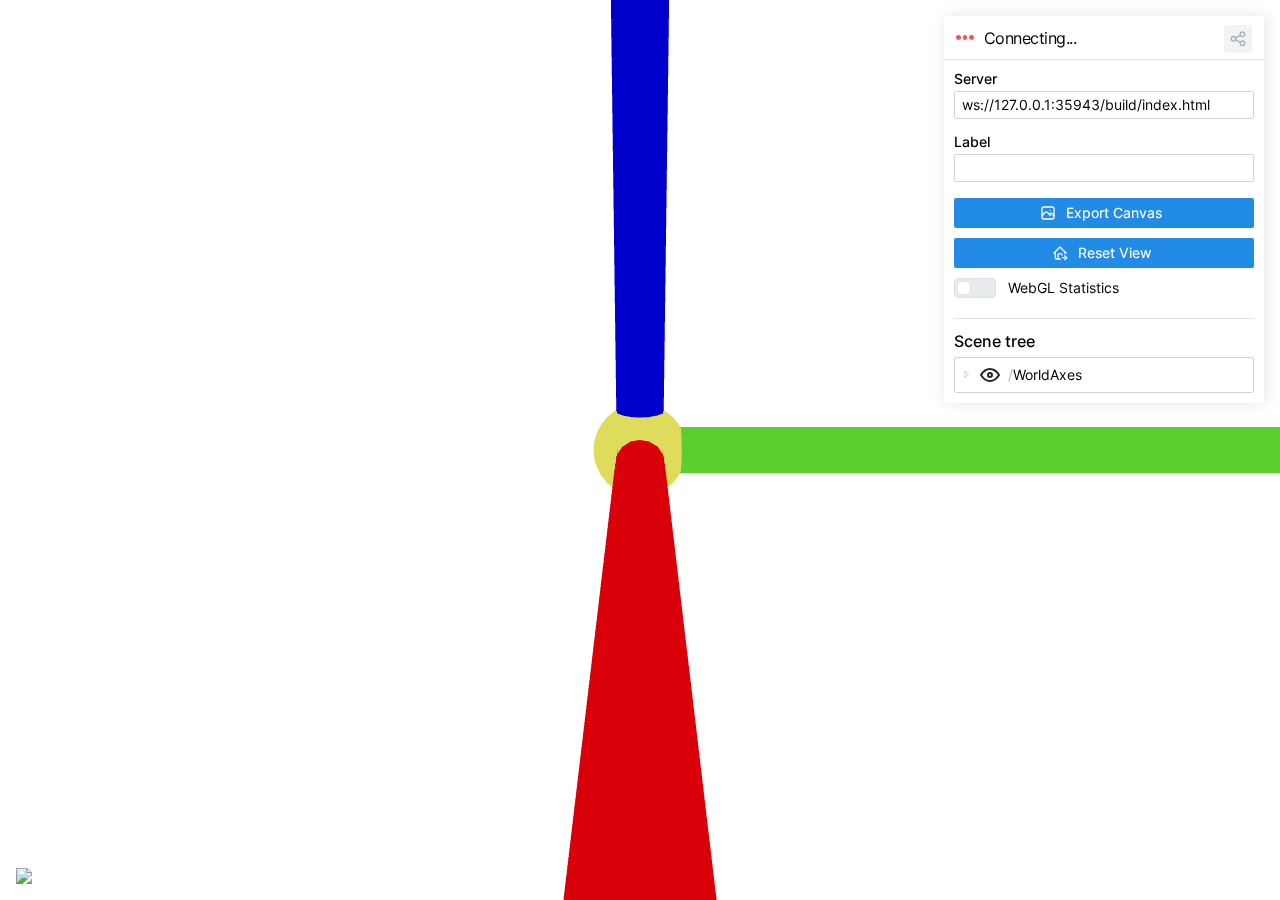
==== commit 09884c29: "new viser build" ====
--- a/build/index.html
+++ b/build/index.html
@@ -26,7 +26,7 @@
     -->
     <link rel="manifest" href="/build/manifest.json" />
     <title>Viser</title>
-    <script type="module" crossorigin src="/build/assets/index-DfeynTEo.js"></script>
+    <script type="module" crossorigin src="/build/assets/index-TYnv8zZx.js"></script>
     <link rel="stylesheet" crossorigin href="/build/assets/index-ChC0Esuk.css">
   </head>
   <body>
